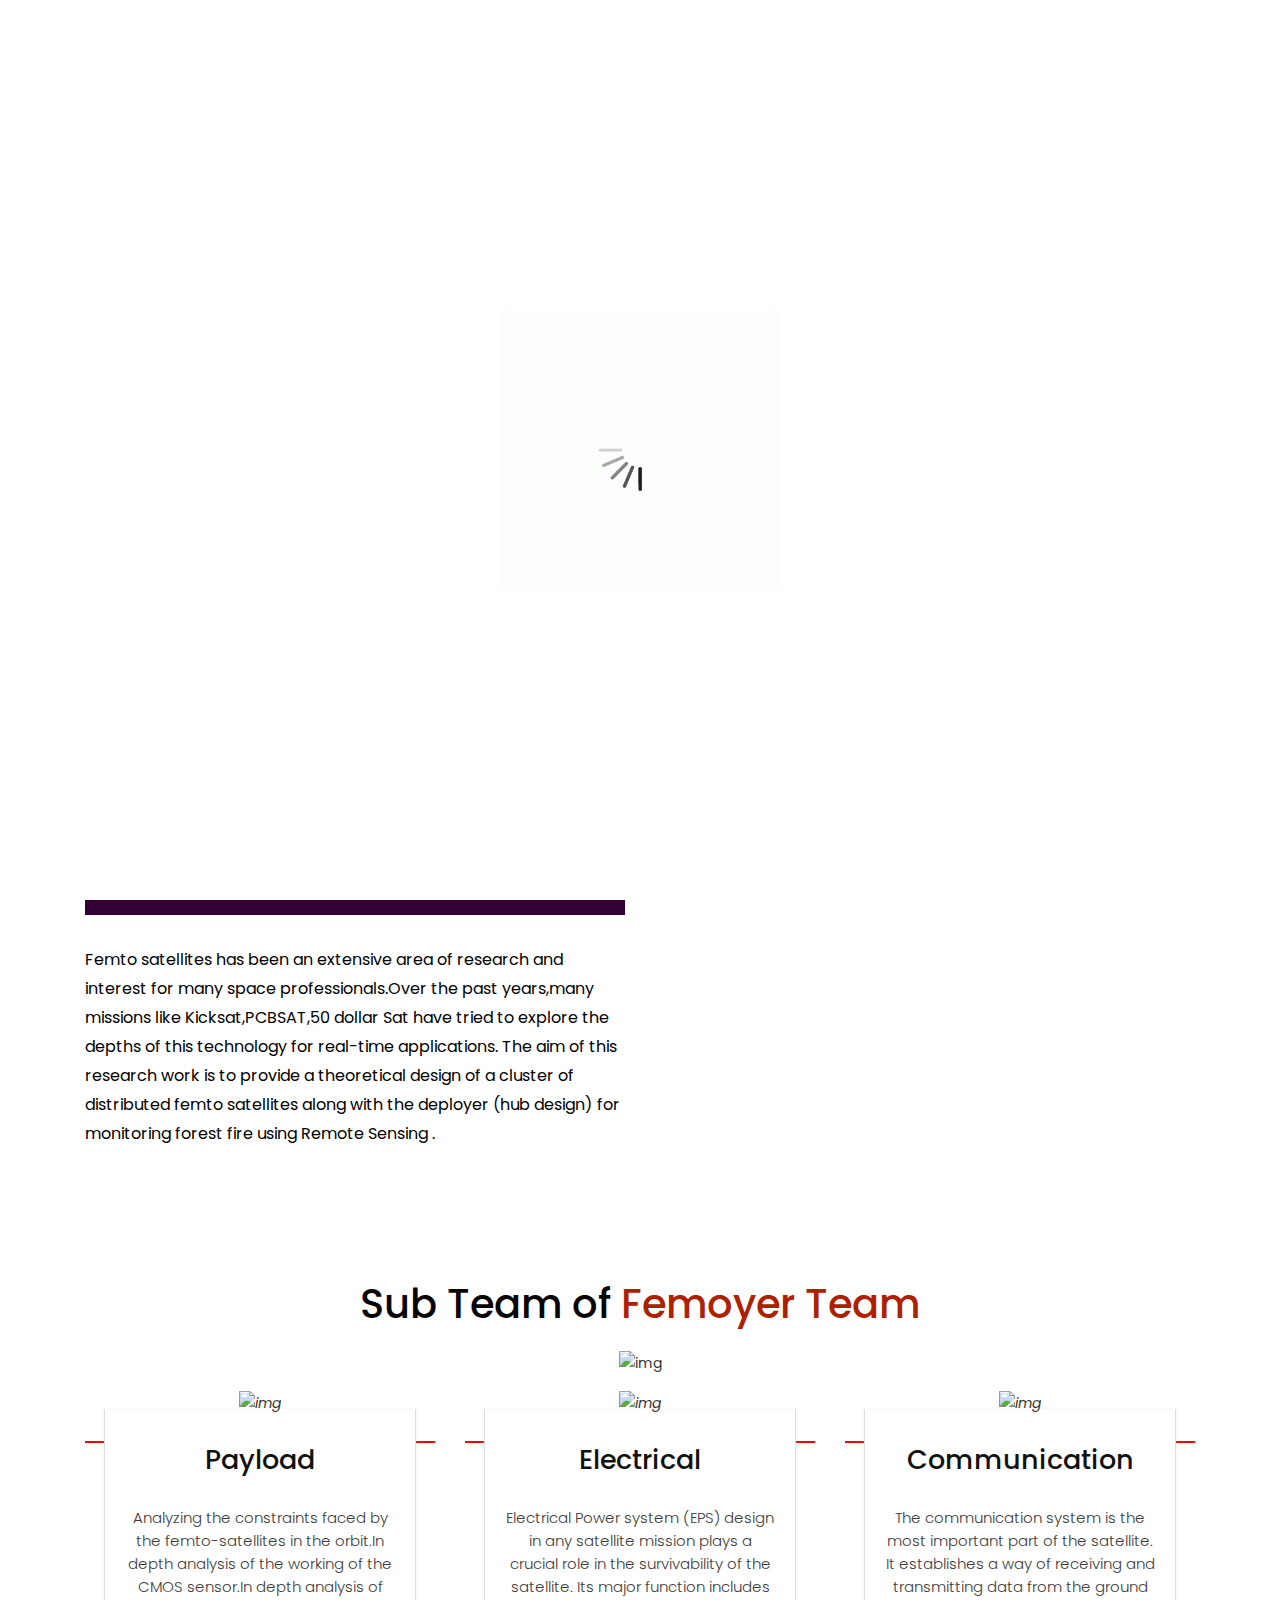
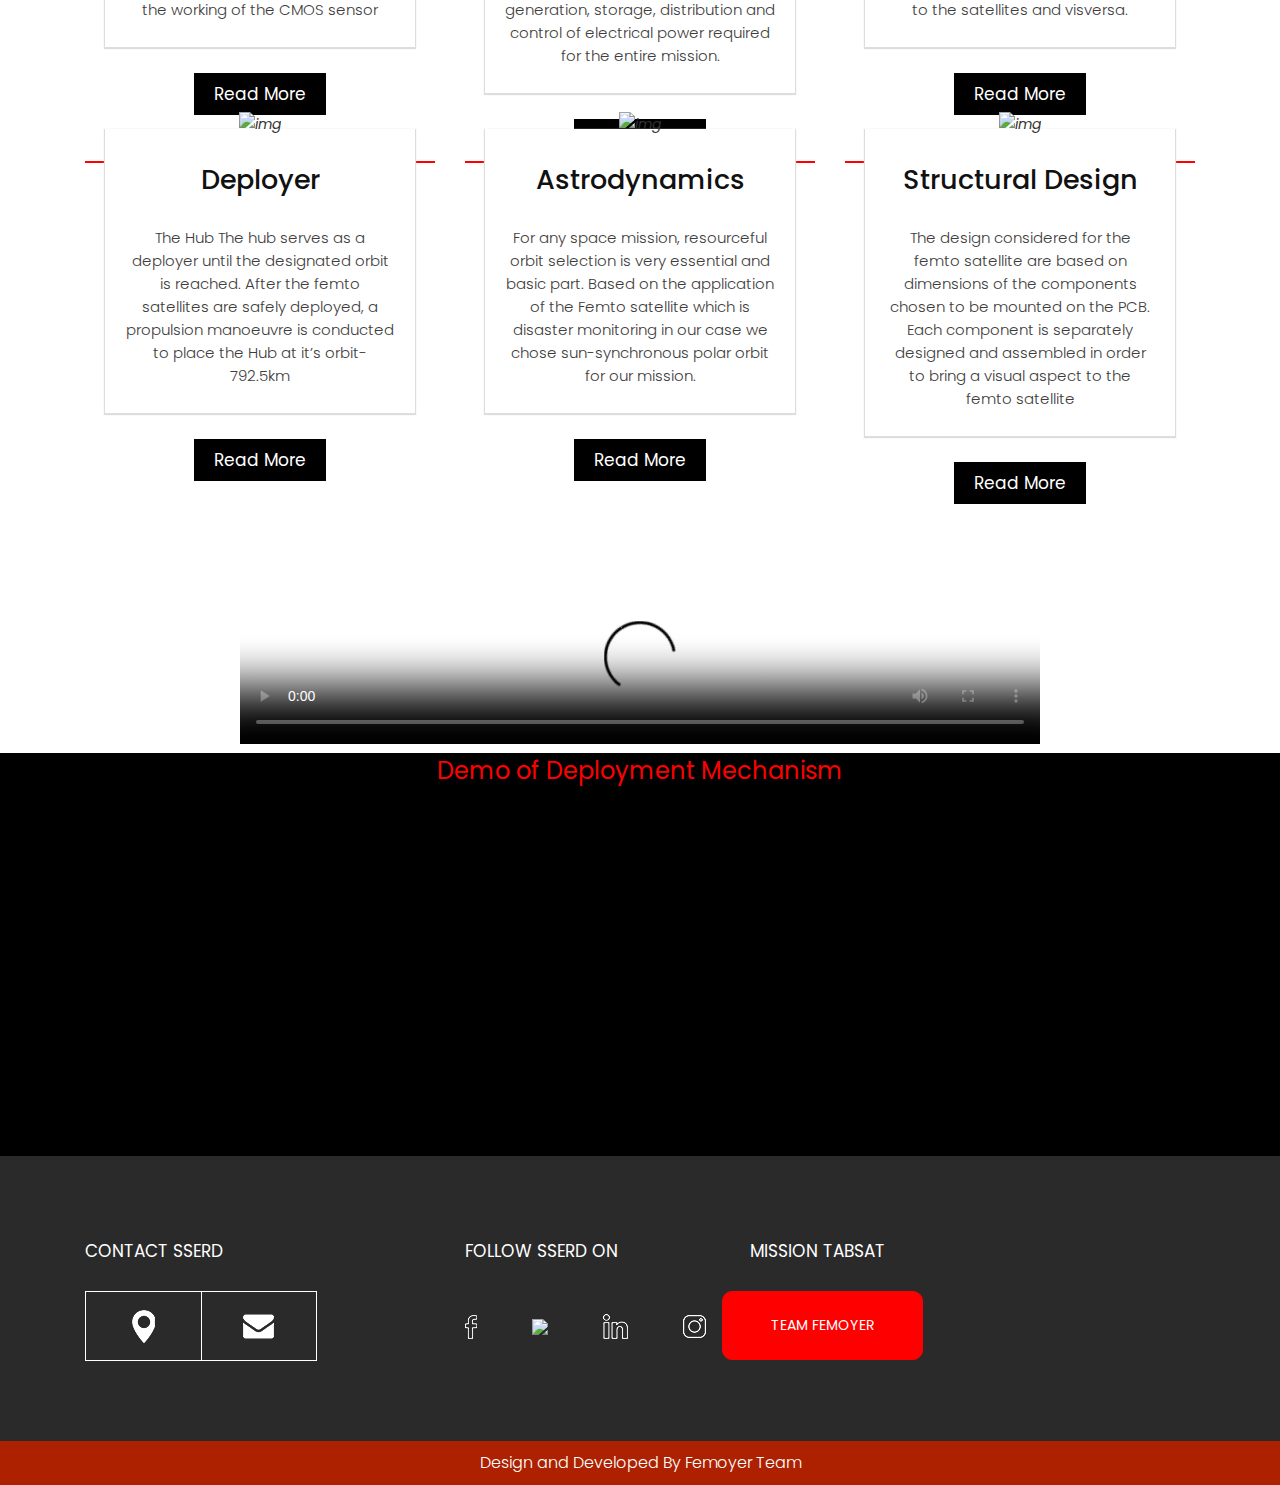
==== index.html @ 51c21674 "first commit" ====
<!DOCTYPE html>
<html lang="en">
<head>
<!-- basic -->
<meta charset="utf-8">
<meta http-equiv="X-UA-Compatible" content="IE=edge">
<!-- mobile metas -->
<meta name="viewport" content="width=device-width, initial-scale=1">
<meta name="viewport" content="initial-scale=1, maximum-scale=1">
<!-- site metas -->
<title>SSERD | TEAM FEMOYER </title>
<meta name="keywords" content="">
<meta name="description" content="">
<meta name="author" content="">
<!-- bootstrap css -->
<link rel="stylesheet" href="css/bootstrap.min.css">
<!-- style css -->
<link rel="stylesheet" href="css/style.css">
<!-- Responsive-->
<link rel="stylesheet" href="css/responsive.css">
<!-- fevicon -->
<link rel="icon" href="images/fevicon.png" type="image/gif" />
<!-- Scrollbar Custom CSS -->
<link rel="stylesheet" href="css/jquery.mCustomScrollbar.min.css">
<!-- Tweaks for older IEs-->
<!--[if lt IE 9]>
      <script src="https://oss.maxcdn.com/html5shiv/3.7.3/html5shiv.min.js"></script>
      <script src="https://oss.maxcdn.com/respond/1.4.2/respond.min.js"></script><![endif]-->
</head>
<!-- body -->
<body class="main-layout">
<!-- loader  -->
<div class="loader_bg">
  <div class="loader"><img src="images/loading.gif" alt="#" /></div>
</div>
<!-- end loader -->
<!-- header -->
<header>
  <!-- header inner -->
  <div class="head-top">
    <div class="container">
      <div class="row">
        <div class="col-xl-4 col-lg-4 col-md-4 col-sm-4">
          <div class="SSERD:"> <a href="https://www.sserd.org/">https://www.sserd.org/</a> </div>
        </div>
        <div class="col-xl-4 col-lg-4 col-md-4 col-sm-4">
          <div class="contact"> <a href="#">Contact SSERD</a> </div>
        </div>
        <div class="col-xl-4 col-lg-4 col-md-4 col-sm-4">
          <div class="icon"> <i> <a href="https://www.facebook.com/sserd.org"><img src="icon/facebook.png"></a></i> <i> <a href="https://twitter.com/sserd_org"><img src="icon/Twitter.png"></a></i> <i> <a href="#"><img src="icon/linkedin.png"></a></i>
        </div>

      </div>
    </div>
  </div>
  <div class="container">
    <div class="row">
      <div class="col-xl-3 col-lg-3 col-md-3 col-sm-3 col logo_section">
        <div class="full">
          <div class="center-desk">
            <div class="logo"> <a href="index.html"><img src="images/SSERD.PNG" alt="#"></a> </div>
          </div>
        </div>
      </div>
      <div class="col-xl-9 col-lg-9 col-md-9 col-sm-9">
        <div class="menu-area">
          <div class="limit-box">
            <nav class="main-menu">
              <ul class="menu-area-main">
                <li class="active"> <a href="index.html">HOME</a> </li>
                <li> <a href="aboutus.html">ABOUT TEAM</a> </li>
                <li> <a href="project.html"> PROJECT</a> </li>
                <li> <a href="gallery.html"> GALLARY</a> </li>
                <li> <a href="contactus.html">BLOG</a> </li>

              </ul>
            </nav>
          </div>
        </div>
      </div>
    </div>
  </div>
  <!-- end header inner -->
</header>
<!-- end header -->

<section class="slider_section">
  <div class="container-fluid">
    <div class="row">
      <div class="col-md-6">
        <!-- state banner -->
        <div id="myCarousel" class="carousel slide" data-ride="carousel">
          <div class="carousel-inner">
            <div class="carousel-item active"> <img class="first-slide" src="images/TEAMLOGO.jpg" alt="First slide"> </div>

          </div>

        </div>
        <!-- end banner -->
      </div>

      <div class="col-md-6">
        <div class="full-slider_cont">
          <h1 style="background-color:#330099;color:#FF3300"> TEAM FEMOYER <br></h1>
            <h2><span class="dark_brown"> IPD SSERD </span></h2>
          <p> The group of the various brach of the engineering come togather<br>
            for comman prospective.We would like to acknowledge the support provided to us by
            SSERD - Societyfor Space Education Research and Development for
            the successful completion of the Research Internship on
            We owe great many thanks toMr. Akshay Choudhari, Mr. Vishnuvardhan
            survey and the conception without which the research would not have seen the
           light of the day. We sincerely thank them for providing continuous guidance and
          suggestions which paved the way for smooth progress and fruitful culmination of
          the research. <br>
          </p>

        </div>
      </div>
    </div>
  </div>
</section>

<!--problem statement  -->
<div class="abouts"> <dir class="abouts-bg">
  <div class="container">
    <div class="row">
      <div class="col-xl-6 col-lg-6 col-md-6 col-sm-12">
        <div class="abouts-us">
          <h3 style="background-color:#330033;color:#FF3300">Problem <strong class="cur"> Statement</strong></h3>
          <p>Femto satellites has been an extensive area of research and interest for many
            space professionals.Over the past years,many missions like Kicksat,PCBSAT,50 dollar
            Sat have tried to explore the depths of this technology for real-time applications.
            The aim of this research work is to provide a theoretical design of a cluster of distributed
            femto satellites along with the deployer (hub design) for monitoring forest
            fire using Remote Sensing .</p>
        </div>
      </div>
      <div class="col-xl-6 col-lg-6 col-md-6 col-sm-12">
        <div class="abouts-us">
          <figure><img src="images/final1.png" alt="img"/></figure>
        </div>
      </div>
    </div>
  </div>
  </dir> </div>
<!--end problem statement -->

<!-- Sub Team divide-->
<div class="Currency">
  <div class="container">
    <div class="row">
      <div class="col-md-12">
        <div class="titlepage">
          <h2> Sub Team of <strong class="cur"> Femoyer Team</strong></h2>
          <span><img src="images/bd11.png" alt="img"/> </span> </div>
      </div>
    </div>
    <div class="row">
      <div class="col-xl-4 col-lg-4 col-md-4 col-sm-12">
        <div class="three-box">
          <figure><img src="images/pay11.png" alt="img"/></figure>
          <div class="Bitcoin"> <i><img src="images/er13.png" alt="img"/></i>
            <h3>Payload </h3>
            <p>Analyzing the constraints faced by the femto-satellites in the orbit.In depth analysis of the working of the CMOS sensor.In depth analysis of the working of the CMOS sensor </p>
          </div>
          <a class="read-more" href="project.html">Read More</a> </div>
      </div>
      <div class="col-xl-4 col-lg-4 col-md-4 col-sm-12">
        <div class="three-box">
          <figure><img src="images/elec11.png" alt="img"/></figure>
          <div class="Bitcoin"> <i><img src="images/er13.png" alt="img"/></i>
            <h3>Electrical </h3>
            <p>Electrical Power system (EPS) design in any satellite mission plays a crucial role in the
survivability of the satellite. Its major function includes generation, storage, distribution
and control of electrical power required for the entire mission. </p>
          </div>
          <a class="read-more" href="project.html">Read More</a> </div>
      </div>
      <div class="col-xl-4 col-lg-4 col-md-4 col-sm-12">
        <div class="three-box">
          <figure><img src="images/comm11.png" alt="img"/></figure>
          <div class="Bitcoin"> <i><img src="images/er13.png" alt="img"/></i>
            <h3>Communication </h3>
            <p>The communication system is the most important part of the satellite. It establishes a
way of receiving and transmitting data from the ground to the satellites and visversa. </p>
          </div>
          <a class="read-more" href="project.html">Read More</a> </div>
      </div>
      <div class="col-xl-4 col-lg-4 col-md-4 col-sm-12">
        <div class="three-box">
          <figure><img src="images/deployer11.png" alt="img"/></figure>
          <div class="Bitcoin"> <i><img src="images/er13.png" alt="img"/></i>
            <h3>Deployer </h3>
            <p>The Hub The hub serves as a deployer until the designated orbit is reached.
After the femto satellites are safely deployed, a propulsion manoeuvre is conducted
to place the Hub at it’s orbit-792.5km</p>
          </div>
          <a class="read-more" href="project.html">Read More</a> </div>
      </div>
      <div class="col-xl-4 col-lg-4 col-md-4 col-sm-12">
        <div class="three-box">
          <figure><img src="images/astro1.png" alt="img"/></figure>
          <div class="Bitcoin"> <i><img src="images/er13.png" alt="img"/></i>
            <h3>Astrodynamics </h3>
            <p>For any space mission, resourceful orbit selection is very essential and basic part. Based
on the application of the Femto satellite which is disaster monitoring in our case we
chose sun-synchronous polar orbit for our mission. </p>
          </div>
          <a class="read-more" href="project.html">Read More</a> </div>
      </div>
      <div class="col-xl-4 col-lg-4 col-md-4 col-sm-12">
        <div class="three-box">
          <figure><img src="images/final1.png" alt="img"/></figure>
          <div class="Bitcoin"> <i><img src="images/er13.png" alt="img"/></i>
            <h3>Structural Design </h3>
            <p>The design considered for the femto satellite are based on dimensions of the components
chosen to be mounted on the PCB. Each component is separately designed and
assembled in order to bring a visual aspect to the femto satellite </p>
          </div>
          <a class="read-more" href="project.html">Read More</a> </div>
      </div>
    </div>
  </div>
</div>
<!-- end Sub Team -->



<div style="text-align:center">
     <video width="800"  poster="TEAMLOGO.jpg" controls>
              <source src="Mission tabesat.mp4" type="video/mp4">
     </video>
</div>

<div style="text-align:center;background-color:black">
    <h1 style="background-color:black;color:red;text-align:center">Demo of Deployment Mechanism</h1>
      <iframe width="600" height="350" src="https://www.youtube.com/embed/-3-c0eJS4-Y" frameborder="0" allow="accelerometer; autoplay; clipboard-write; encrypted-media; gyroscope; picture-in-picture" allowfullscreen></iframe>
</div>

<!-- footer -->
<footer>
  <div class="footer">
    <div class="container">
      <div class="row">
        <div class="col-xl-4 col-lg-4 col-md-4 col-sm-12">
          <div class="Contact">
            <h3>CONTACT SSERD</h3>
            <ul class="contant_icon">
              <li> <a href="https://www.google.com/maps/place/Society+for+Space+Education+Research+and+Development+(SSERD)/@12.8896278,77.6710821,17z/data=!3m1!4b1!4m5!3m4!1s0x3bae149132cf95d3:0xa7bebe876b9ddaec!8m2!3d12.8896278!4d77.6732708"><img src="icon/location.png"></a></li>

              <li> <a href="https://www.google.com/search?safe=active&sxsrf=ALeKk01USST66L6X_RbX08OAL4qdnibRGA%3A1602909532404&ei=XHWKX-idGMS_3LUPzrCu8AY&q=mailto%3Ainfo%40sserd.org&oq=mailto%3Ainfo%40sserd.org&gs_lcp=CgZwc3ktYWIQA1DIQljIQmCLSGgAcAB4AIABmAGIAa0CkgEDMC4ymAEAoAEBqgEHZ3dzLXdpesABAQ&sclient=psy-ab&ved=0ahUKEwjou6Sq57rsAhXEH7cAHU6YC24Q4dUDCA0&uact=5"><img src="icon/email.png"></a></li>
            </ul>
          </div>
        </div>
        <div class="col-xl-3 col-lg-3 col-md-3 col-sm-12">
          <div class="Social">
            <h3>FOLLOW SSERD ON</h3>
            <ul class="socil_link">
              <li><a href="https://www.sserd.org/"><img src="icon/fb.png"></a></li>
              <li><a href="https://www.facebook.com/sserd.org"><img src="icon/Tw.png"></a></li>
              <li> <a href="https://www.linkedin.com/company/sserd"><img src="icon/lin.png"></a></li>
              <li> <a href="https://www.instagram.com/sserd_org/"><img src="icon/insta.png"></a></li>
            </ul>
          </div>
        </div>
        <div class="col-xl-5 col-lg-5 col-md-5 col-sm-12">
          <div class="newsletter">
            <h3> Mission Tabsat</h3>
            <li><a href="project.html"><button class="subscribe">  TEAM FEMOYER  </button></li>
          </div>
        </div>
      </div>
    </div>
  </div>
  <div class="copyright">
    <div class="container">
      <p> Design and Developed By Femoyer Team </p>
    </div>
  </div>
</footer>
<!-- end footer -->
<!-- Javascript files-->
<script src="js/jquery.min.js"></script>
<script src="js/popper.min.js"></script>
<script src="js/bootstrap.bundle.min.js"></script>
<script src="js/jquery-3.0.0.min.js"></script>
<script src="js/plugin.js"></script>

<!-- sidebar -->
<script src="js/jquery.mCustomScrollbar.concat.min.js"></script>
<script src="js/custom.js"></script>
</body>
</html>
---- css/style.css ----
/*---------------------------------------------------------------------
    File Name: style.css
---------------------------------------------------------------------*/

/*---------------------------------------------------------------------
    import Fonts
---------------------------------------------------------------------*/

@import url('https://fonts.googleapis.com/css?family=Rajdhani:300,400,500,600,700');
@import url('https://fonts.googleapis.com/css?family=Poppins:100,100i,200,200i,300,300i,400,400i,500,500i,600,600i,700,700i,800,800i,900,900i');

/*****----------------------------------------
     1) font-family: 'Rajdhani', sans-serif;
     2) font-family: 'Poppins', sans-serif;
----------------------------------------*****/

/*---------------------------------------------------------------------
    import Files
---------------------------------------------------------------------*/

@import url(animate.min.css);
@import url(normalize.css);
@import url(icomoon.css);
@import url(font-awesome.min.css);
@import url(meanmenu.css);
@import url(owl.carousel.min.css);
@import url(swiper.min.css);
@import url(slick.css);
@import url(jquery.fancybox.min.css);
@import url(jquery-ui.css);
@import url(nice-select.css);
/*---------------------------------------------------------------------
    skeleton
---------------------------------------------------------------------*/

* {
	box-sizing: border-box !important;
}
body {
	color: #333333;
	font-size: 14px;
	font-family: 'poppins', sans-serif;
	line-height: 1.80857;
	font-weight: normal;
	overflow-x: hidden;
}
a {
	color: #111111;
	text-decoration: none !important;
	outline: none !important;
	-webkit-transition: all .3s ease-in-out;
	-moz-transition: all .3s ease-in-out;
	-ms-transition: all .3s ease-in-out;
	-o-transition: all .3s ease-in-out;
	transition: all .3s ease-in-out;
}
h1, h2, h3, h4, h5, h6 {
	letter-spacing: 0;
	font-weight: normal;
	position: relative;
	padding: 0 0 10px 0;
	font-weight: normal;
	line-height: normal;
	color: #111111;
	margin: 0
}
h1 {
	font-size: 24px
}
h2 {
	font-size: 22px
}
h3 {
	font-size: 18px
}
h4 {
	font-size: 16px
}
h5 {
	font-size: 14px
}
h6 {
	font-size: 13px
}
*, *::after, *::before {
	-webkit-box-sizing: border-box;
	-moz-box-sizing: border-box;
	box-sizing: border-box;
}
h1 a, h2 a, h3 a, h4 a, h5 a, h6 a {
	color: #212121;
	text-decoration: none!important;
	opacity: 1
}
button:focus {
	outline: none;
}
ul, li, ol {
	margin: 0px;
	padding: 0px;
	list-style: none;
}
p {
	margin: 0px;
	font-weight: 300;
	font-size: 15px;
	line-height: 24px;
}
a {
	color: #ffffff;
	text-decoration: none;
	outline: none !important;
}
a, .btn {
	text-decoration: none !important;
	outline: none !important;
	-webkit-transition: all .3s ease-in-out;
	-moz-transition: all .3s ease-in-out;
	-ms-transition: all .3s ease-in-out;
	-o-transition: all .3s ease-in-out;
	transition: all .3s ease-in-out;
}
img {
	max-width: 100%;
	height: auto;
}
:focus {
	outline: 0;
}
.btn-custom {
	margin-top: 20px;
	background-color: #111111 !important;
	border: 2px solid #ddd;
	padding: 12px 40px;
	font-size: 16px;
}
.lead {
	font-size: 18px;
	line-height: 30px;
	color: #767676;
	margin: 0;
	padding: 0;
}
.form-control:focus {
	border-color: #CC0000 !important;
 box-shadow: 0 0 0 .2rem rgba(255, 255, 255, .25);
}
.navbar-form input {
	border: none !important;
}
.badge {
	font-weight: 500;
}
blockquote {
	margin: 20px 0 20px;
	padding: 30px;
}
button {
	border: 0;
	margin: 0;
	padding: 0;
	cursor: pointer;
}
.full {
	float: left;
	width: 100%;
}
.layout_padding {
	padding-top: 90px;
	padding-bottom: 90px;
}
.layout_padding_2 {
	padding-top: 75px;
	padding-bottom: 75px;
}
.light_silver {
	background: #f9f9f9;
}
.theme_bg {
	background: #333333;
}
.margin_top_30 {
	margin-top: 30px !important;
}
.full {
	width: 100%;
	float: left;
	margin: 0;
	padding: 0;
}
/**-- heading section --**/

.main_heading {
	text-align: center;
	display: flex;
	justify-content: center;
	position: relative;
	margin-bottom: 50px;
}
.main_heading h2 {
	padding: 0;
	font-size: 48px;
	line-height: 60px;
	font-weight: 400;
	position: relative;
	letter-spacing: -0.5px;
	color: #114c7d;
	border-left: solid #38c8a8 10px;
	padding-left: 15px;
}
.main_heading h2 strong {
	background: #38c8a8;
	color: #fff;
	font-weight: 600;
	padding: 0 15px;
	line-height: 68px;
}
.white_heading_main h2 {
	color: #fff;
}
.small_main_heading {
	margin-top: 25px;
	float: left;
	width: 100%;
	border-bottom: solid rgba(0, 0, 0, 0.07) 1px;
	margin-bottom: 25px;
}
.small_main_heading h2 {
	padding: 2px 0 20px 0;
	color: #114c7d;
	font-weight: 400;
	font-size: 28px;
	background-image: url('../images/fevicon.JPG');
	background-repeat: no-repeat;
	padding-left: 55px;
	letter-spacing: -0.5px;
}
.small_main_heading h2 strong {
	color: #38c8a8;
	font-weight: 600;
}
.main_bt {
	background: #000;
	color: #fff;
	padding: 10px 60px 10px 60px;
	float: left;
	font-size: 15px;
	font-weight: 400;
	border: solid #000 5px;
	border-radius: 0;
	margin-right: 30px;
}
a.readmore_bt {
	color: #fff;
	font-weight: 300;
	text-decoration: underline !important;
}
.main_bt:hover, .main_bt:focus {
	background: #ad2101;
	border: solid #ad2101 5px;
	color: #fff;
}
/**-- list icon --**/

.ul_list_info_icon ul {
	list-style: none;
}
.ul_list_info_icon ul li {
	display: inline;
	float: left;
	width: 100%;
}
.ul_list_info_icon ul li img {
	width: 75px;
}
/*----------------------------
    preloader area
----------------------------*/

.loader_bg {
	position: fixed;
	z-index: 9999999;
	background: #fff;
	width: 100%;
	height: 100%;
}
.loader {
	height: 100%;
	width: 100%;
	position: absolute;
	left: 0;
	top: 0;
	display: flex;
	justify-content: center;
	align-items: center;
}
.loader img {
	width: 280px;
}
/*----------------------------
    scroll to top area
----------------------------*/

.scrollup {
	float: right;
	position: absolute;
	color: #fff;
	right: 20px;
	padding: 0px 5px;
	text-transform: uppercase;
	font-weight: 600;
	background: #38c8a8;
	position: fixed;
	bottom: 20px;
	z-index: 99;
	text-align: center;
	color: #fff;
	cursor: pointer;
	border-radius: 0px;
	opacity: 0;
	backface-visibility: hidden;
	-webkit-backface-visibility: hidden;
	transform: scale(1);
	-moz-transform: scale(1);
	-o-transform: scale(1);
	-webkit-transform: scale(1);
	transition: .2s all ease;
	-moz-transition: .2s all ease;
	-o-transition: .2s all ease;
	-webkit-transition: .2s all ease;
	width: 50px;
	height: 50px;
	border-radius: 100%;
	line-height: 48px;
	font-size: 16px;
}
.scrollup.b-show_scrollBut {
	opacity: 1;
	visibility: visible;
}
.top_awro {
	background: #ee4a79 none repeat scroll 0 0;
	cursor: pointer;
	padding: 6px 8px;
	position: fixed;
	bottom: 59px;
	right: 20px;
	display: none;
	height: 45px;
	width: 45px;
	border-radius: 50%;
	text-align: center;
	line-height: 30px;
	transition: all 0.5s ease;
}
.sale_pro {
	background: #f25252 !important;
}
.margin_top_50 {
	margin-top: 50px;
}
.margin_bottom_30_all {
	margin-bottom: 30px;
}
.text_align_center {
	text-align: center;
}
/*---------------------------------------------------------------------
    header area
---------------------------------------------------------------------*/


.head-top {
	background: #000000;
	padding: 6px 0px;
}
.head-top .email a {
	color: #fff;
}
.head-top .email a:hover {
	text-decoration: none;
	color: #fff;
}
.head-top .icon {
	text-align: center;
	padding-top: 6px;
}
.head-top .icon i a {
	padding: 0px 3px;
}
.head-top .contact {
	text-align: right;
}
.head-top .contact a {
	color: #fff;
}
.head-top .contact a:hover {
	text-decoration: none;
	color: #00000;
}
.logo_section {
	background: #0000;
	min-height: 122px;
	text-align: center;
	line-height: 120px;
}
.logo {
	float: left;
}
nav.main-menu {
	float: right;
	margin-left: 0;
}
.menu-area-main li:hover a, .menu-area-main li:focus a {
	color: #CC0000;
}
.menu-area-main li.active a {
	color: #339900;
}
.right_cart_section {
	float: right;
	width: auto;
}
.right_cart_section ul {
	float: left;
	min-height: auto;
	margin: 0;
	padding: 12px 0 0;
}
.right_cart_section .cart_icons {
	padding: 18px 0 0;
}
 .main-menu ul > li nth:child(5) a {
padding-right: 0px;
}
.right_cart_section ul li {
	float: left;
	font-size: 17px;
	font-weight: 400;
	color: #fff;
	margin-right: 30px;
}
.right_cart_section ul.cart_update li {
	font-size: 13px;
	color: #ccc;
	line-height: normal;
	margin: 0;
	font-weight: 300;
}
.right_cart_section ul.cart_update li span {
	font-size: 18px;
	font-weight: 300;
	color: #fff;
	line-height: 21px;
}
.right_cart_section ul li i {
	margin-right: 10px;
	margin-top: 5px;
	float: left;
	color: #fff;
	font-size: 21px;
}
.right_cart_section ul li a {
	color: #fff;
}


/*-- end header middle --*/

.top-bar-info {
	background: #000000;
	padding: 5px 0px;
}
.top-menu-left {
	float: left;
}
.top-menu-left li {
	position: relative;
	display: inline-block;
	margin-right: 11px;
	padding-right: 12px;
}
.top-menu-left li::before {
	content: '';
	position: absolute;
	right: 0;
	top: 9px;
	height: 10px;
	border-right: 1px dotted #999;
}
.top-menu-left li:last-child::before {
	display: none;
}
.top-menu-left li:last-child {
	padding: 0px;
	margin: 0px;
}
.top-menu-left li a {
	color: #ffffff;
	font-size: 12px;
	text-transform: uppercase;
	text-decoration: none;
}
.top-menu-left li a:hover {
	color: #38c8a8;
}
.right-dropdown-language {
	float: right;
	margin-left: 12px;
}
.dropdown-bar .dropdown-link {
	position: absolute;
	z-index: 1009;
	top: 40px;
	left: 0;
	right: auto;
	min-width: 50px;
	padding: 15px;
	background: #ffffff;
	list-style: none;
	border: 2px solid #38c8a8;
	opacity: 0;
	visibility: hidden;
	-webkit-box-shadow: 0 0 10px rgba(0, 0, 0, 0.1);
	box-shadow: 0 0 10px rgba(0, 0, 0, 0.1);
	-webkit-transition: opacity 0.2s ease 0s, visibility 0.2s linear 0s;
	-o-transition: opacity 0.2s ease 0s, visibility 0.2s linear 0s;
	transition: opacity 0.2s ease 0s, visibility 0.2s linear 0s;
	text-align: left;
}
.dropdown-bar:hover .dropdown-link {
	opacity: 1;
	visibility: visible;
	top: 25px;
}
.dropdown-bar.right-dropdown-language>a::after {
	font-family: 'FontAwesome';
	content: "\f107";
	text-decoration: none;
	padding-left: 4px;
	color: #ffffff;
}
.right-dropdown-language>a {
	line-height: 10px;
	padding: 5px 5px;
	cursor: pointer;
}
.dropdown-bar .dropdown-link li a {
	color: #111111;
	display: block;
	font-size: 12px;
	line-height: 15px;
	padding: 5px 0;
}
.dropdown-bar .dropdown-link li a:hover {
	color: #38c8a8;
}
.dropdown-bar .dropdown-link li a img {
	margin-right: 7px;
}
.dropdown-bar .dropdown-link li.active {
	font-weight: bold;
}
.right-dropdown-language .dropdown-link {
	min-width: 100px;
	padding: 7px 10px;
	color: #111111;
}
.dropdown-bar {
	position: relative;
	padding: 0 5px;
	font-size: 13px;
}
.dropdown-bar .dropdown-link.right-sd {
	left: auto;
	right: 0;
}
.right-dropdown-currency {
	float: right;
	margin-left: 12px;
}
.dropdown-bar.right-dropdown-currency>a::after {
	font-family: 'FontAwesome';
	content: "\f107";
	text-decoration: none;
	padding-left: 4px;
	color: #ffffff;
}
.right-dropdown-currency>a {
	line-height: 10px;
	padding: 5px 5px;
	cursor: pointer;
	color: #ffffff;
}
.right-dropdown-currency .dropdown-link {
	min-width: 100px;
	padding: 7px 10px;
	color: #111111;
}
.right-dropdown-currency .dropdown-link {
	min-width: 55px;
	padding: 7px 10px;
}
.right-dropdown-currency .dropdown-link li a span.symbol {
	margin-right: 7px;
}
#login-modal .modal-content {
	border-radius: 0px;
}
#login-modal .modal-content .modal-header {
	background: #38c8a8;
	border-radius: 0;
}
#login-modal .modal-content .modal-body .form-group input {
	background: #ffffff;
	border: 1px solid #c8c8c8;
	border-radius: 0px;
}
#login-modal .modal-content .modal-body .form-group input:focus {
	border: 1px solid #c8c8c8 !important;
}
#login-modal .modal-content form {
	margin-bottom: 10px;
}
.modal-title {
	padding: 0px;
	color: #ffffff;
	font-size: 18px;
	text-transform: uppercase;
}
.btn-template-outlined {
	background: #111111;
	color: #ffffff;
	border: none;
	border-radius: 0px;
}
.btn-template-outlined i {
	padding-right: 10px;
}
.text-muted {
	padding: 10px 0px;
}
.slogan-line {
	float: right;
	color: #ffffff;
	font-size: 13px;
}
.middle-area {
	padding: 30px 0px;
}
.header-search {
	padding: 3px 0px;
}
.header-search form {
	position: relative;
	-webkit-box-shadow: 0px 1px 10px -1px rgba(0, 0, 0, 0.2);
	box-shadow: 0px 1px 10px -1px rgba(0, 0, 0, 0.2);
}
.header-search .btn-group.bootstrap-select {
	position: absolute;
	left: 0px;
	top: 0px;
}
.header-search input {
	width: 100%;
	min-height: 45px;
	border-radius: 0px;
	border: none;
	padding-left: 15px;
	border: 1px solid #e0e7ed;
}
.header-search form .search-btn {
	position: absolute;
	right: 0;
	top: 0;
	border: 0;
	color: #fff;
	font-size: 20px;
	padding: 4px 15px;
	border-radius: 0px;
	background-color: #38c8a8;
	cursor: pointer;
}
.header-search form .search-btn:hover {
	background: #111111;
}
.cart-box {
	float: right;
	margin-left: 10px;
	position: relative;
}
.cart-content-box {
	position: absolute;
	z-index: 1009;
	top: 40px;
	left: auto;
	right: 0;
	min-width: 250px;
	max-width: 250px;
	padding: 15px;
	background: #ffffff;
	list-style: none;
	border: 2px solid #38c8a8;
	opacity: 0;
	visibility: hidden;
	-webkit-box-shadow: 0 0 10px rgba(0, 0, 0, 0.1);
	box-shadow: 0 0 10px rgba(0, 0, 0, 0.1);
	text-align: left;
	-webkit-transform: scaleY(0);
	transform: scaleY(0);
	-webkit-transform-origin: 0 0 0;
	transform-origin: 0 0 0;
	-webkit-transition: all 0.3s ease 0s;
	transition: all 0.3s ease 0s;
	transition: all 0.3s ease 0s;
}
.cart-box:hover .cart-content-box {
	opacity: 1;
	visibility: visible;
	top: 100%;
	-webkit-transform: scaleY(1);
	transform: scaleY(1);
}
.inner-cart {
	background: #38c8a8;
	border-radius: 2px;
	padding: 0px;
	color: #ffffff;
	position: relative;
	width: 40px;
	height: 40px;
	text-align: center;
}
.cart-box .inner-cart:hover {
	color: #ffffff;
}
.line-cart {
	float: left;
	line-height: 40px;
	margin-right: 9px;
}
.cart-box a {
	display: inline-block;
}
.cart-box a:hover {
	color: #38c8a8;
}
.cart-box a span.icon {
	background: #38c8a8;
	width: 30px;
	height: 40px;
	display: inline-block;
	line-height: 40px;
	text-align: center;
	color: #ffffff;
	position: relative;
	border-radius: 2px;
}
.cart-box a .p-up {
	position: absolute;
	right: -8px;
	top: -8px;
	line-height: initial;
	background: #38c8a8;
	padding: 3px;
	border-radius: 50%;
	width: 17px;
	height: 17px;
	font-size: 12px;
	text-align: center;
	line-height: 10px;
}
.wish-box {
	float: right;
}
.wish-box a {
	display: inline-block;
}
.wish-box a:hover {
	color: #38c8a8;
}
.wish-box a span.icon {
	background: #38c8a8;
	width: 40px;
	height: 40px;
	display: inline-block;
	line-height: 40px;
	text-align: center;
	color: #ffffff;
	position: relative;
	border-radius: 2px;
}
.wish-box a span.icon:hover {
	background: #111111;
}
.cart-content-right {
	padding: 5px 0px;
}
.cart-content-box .items {
	text-align: center;
}
.product-media {
	width: 60px;
	float: left;
	position: relative;
}
.cart-content-box .items:hover .product-media::before {
	transform: scale(1);
	-webkit-transform: scale(1);
	-moz-transform: scale(1);
	-ms-transform: scale(1);
	-o-transform: scale(1);
}
.product-media::before {
	position: absolute;
	content: '';
	z-index: 2;
	top: 0;
	left: 0;
	width: 100%;
	height: 100%;
	background-color: #38c8a8;
	opacity: 0.4;
	transform: scale(0);
	-webkit-transform: scale(0);
	-moz-transform: scale(0);
	-ms-transform: scale(0);
	-o-transform: scale(0);
	transition: all 0.5s ease;
	-webkit-transition: all 0.5s ease;
	-moz-transition: all 0.5s ease;
	-o-transition: all 0.5s ease;
}
.cart-content-box .items .item .remove {
	position: absolute;
	right: 0px;
	top: 0px;
	background: #38c8a8;
	color: #ffffff;
	width: 20px;
	height: 20px;
	line-height: 18px;
	border-radius: 2px;
}
.cart-content-box .items .item {
	margin-bottom: 10px;
	padding-bottom: 10px;
	border-bottom: 1px solid #e0e7ed;
	position: relative;
}
.cart-content-box .items .item .product-info {
	padding-top: 10px;
	padding-left: 71px;
	text-align: left;
}
.cart-content-box .items .item .remove:hover {
	background: #111111;
}
.subtotal {
	text-align: left;
	text-transform: capitalize;
	color: #38c8a8;
	font-weight: 500;
	margin-bottom: 15px;
}
.subtotal span {
	font-weight: bold;
	color: #111111;
	padding-left: 15px;
	float: right;
}
.actions .btn-process {
	padding: 5px 16px;
	color: #ffffff;
	font-family: 'Roboto', sans-serif;
	font-size: 14px;
	border-radius: 2px;
	overflow: hidden;
}
.actions .btn-process:hover {
	color: #ffffff;
}
.line-cart {
	position: relative;
}
.wish-box a span.icon span {
	position: absolute;
	right: -8px;
	top: -8px;
	line-height: initial;
	background: #38c8a8;
	padding: 3px;
	border-radius: 50%;
	width: 17px;
	height: 17px;
	font-size: 12px;
}
.main-menu {
	text-align: center;
}
.main-menu ul {
	margin: 0;
	list-style-type: none;
}
.main-menu ul>li {
	display: inline-block;
	position: relative;
}
.main-menu ul > li a {
	padding: 54px 36px 0 36px;
	line-height: 20px;
	font-size: 16px;
	display: block;
	font-weight: 500;
	color: #616361;
	text-transform: uppercase;
}
.main-menu ul li:last-child a {
	padding-right: 0;
}
.sub-down li {
	background: #ffffff;
}
.main-menu ul>li .sub-down li a {
	color: #114c7d;
	font-size: 15px;
	text-transform: capitalize;
	font-weight: 300;
	padding: 12px 5px;
	position: relative;
	border-bottom: solid #eee 1px;
}
.main-menu ul>li .sub-down li a::before {
}
.main-menu ul>li .sub-down li a:hover {
	color: #111111;
}
.main-menu ul>li .sub-down li a:hover::before {
}
.main-menu ul li:first-child {
	margin-left: 0;
}
.main-menu ul>li>ul {
	opacity: 0;
	position: absolute;
	text-align: left;
	top: 100%;
	-webkit-transform: scaleY(0);
	transform: scaleY(0);
	-webkit-transform-origin: 0 0 0;
	transform-origin: 0 0 0;
	-webkit-transition: all 0.3s ease 0s;
	transition: all 0.3s ease 0s;
	visibility: hidden;
	width: 240px;
	z-index: 999;
	background: #fff;
	-webkit-box-shadow: 0 6px 12px rgba(0, 0, 0, .175);
	box-shadow: 0 6px 12px rgba(0, 0, 0, .175);
}
.main-menu>ul>li:hover>ul {
	-webkit-transform: scaleY(1);
	transform: scaleY(1);
	visibility: visible;
	opacity: 1;
}
.main-menu ul>li>ul>li {
	margin: 0px;
	position: relative;
	display: block;
}
.main-menu ul>li>ul>li:hover>ul {
	-webkit-transform: scaleY(1);
	transform: scaleY(1);
	visibility: visible;
	opacity: 1;
	left: 100%;
	top: 10px;
}
.main-menu ul>li>ul>li>a {
	background: none !important;
}
.mean-container .mean-nav {
	margin-top: 0px;
	position: absolute;
	top: 100%;
}
.main-menu ul>li {
	position: inherit;
	display: inline-block;
	vertical-align: middle;
}
.main-menu ul>li:nth-child (6) {
padding-right: 0px;
}
.nav>li {
	position: inherit;
	display: inline-block;
	vertical-align: middle;
}
.megamenu .sub-down {
	max-width: 1140px;
	width: 100%;
	left: 0;
	margin: 0 auto;
	right: 0;
	padding: 15px 0px;
}
.sub-full {
}
.simple-down {
	padding: 15px;
}
.megamenu-categories {
	padding: 10px 0px;
}
.sub-full.megamenu-categories li {
	display: block;
}
.megamenu .sub-full.megamenu-categories ol li a {
	padding: 5px 0px;
	font-size: 15px !important;
	font-weight: 500;
}
.sub-full.megamenu-categories ol li .category-title {
	padding: 15px 0px;
	font-size: 16px;
	font-weight: 600;
	text-transform: uppercase;
}
.sub-full.megamenu-categories ol li .category-box a {
	padding: 5px 0px;
}
.menu-add {
	padding: 30px 15px;
}
.menu-add img {
	width: 100%;
}
.main-w img {
	width: 100%;
}
.women-box {
	position: relative;
}
.women-box::before {
	content: "";
	position: absolute;
	background: rgba(0, 0, 0, 0.3);
	width: 100%;
	height: 100%;
}
.banner-up-text {
	position: absolute;
	bottom: 10px;
	left: 0px;
	right: 0px;
	text-align: center;
}
.text-a {
	color: #fff;
	text-transform: uppercase;
	font-size: 40px;
	line-height: 40px;
	font-weight: 700;
}
.text-b {
	color: #fff;
	font-size: 28px;
	text-transform: uppercase;
	line-height: 30px;
	padding: 20px 0px;
}
.text-c {
	color: #ffffff;
	font-size: 31px;
	font-weight: 300;
	text-transform: uppercase;
	line-height: 30px;
	padding-bottom: 20px;
}
.megamenu .sub-full.megamenu-categories .women-box .banner-up-text a {
	background: #111111;
	color: #ffffff !important;
	display: inline-block;
	padding: 10px 16px;
	border-radius: 2px;
	overflow: hidden;
	font-size: 16px;
}
.sticky-wrapper .sticky-wrapper-header {
	z-index: 20 !important;
	background: #ffffff;
}
.is-sticky .sticky-wrapper-header .middle-area {
	padding: 10px 0px
}
.sticky-wrapper:not(.is-sticky) {
	height: auto !important;
}
.hover-btn {
	display: inline-block;
	vertical-align: middle;
	-webkit-transform: perspective(1px) translateZ(0);
	transform: perspective(1px) translateZ(0);
	box-shadow: 0 0 1px rgba(0, 0, 0, 0);
	position: relative;
	background: #111111;
	-webkit-transition-property: color;
	transition-property: color;
	-webkit-transition-duration: 0.3s;
	transition-duration: 0.3s;
}
.hover-btn::before {
	content: "";
	position: absolute;
	z-index: -1;
	top: 0;
	bottom: 0;
	left: 0;
	right: 0;
	background: #38c8a8;
	-webkit-transform: scaleX(0);
	transform: scaleX(0);
	-webkit-transform-origin: 50%;
	transform-origin: 50%;
	-webkit-transition-property: transform;
	transition-property: transform;
	-webkit-transition-duration: 0.3s;
	transition-duration: 0.3s;
	-webkit-transition-timing-function: ease-out;
	transition-timing-function: ease-out;
	display: block !important;
}
.hover-btn:hover::before, .hover-btn:focus::before, .hover-btn:active::before {
	-webkit-transform: scaleX(1);
	transform: scaleX(1);
}
.hover-btn:hover, .hover-btn:focus, .hover-btn:active {
	color: white;
	box-shadow: none;
}
.btn-secondary.focus, .btn-secondary:focus {
	box-shadow: none;
}
.img-responsive {
	max-width: 100%;
}
.padding_right_15_inner {
	padding-right: 15px;
}
.padding_left_15_inner {
	padding-left: 15px;
}
.dark_bg {
	background: #114c7d;
}
/*---------------------------------------------------------------------
    top banner area
---------------------------------------------------------------------*/

.top-banner-slider {
	overflow: hidden;
	clear: both;
	height: 600px;
}
.top-banner-slider .heroslider {
	margin: 0px;
	padding: 0px;
	border: none;
	position: relative;
	border-radius: 0;
}
.swiper-overlay {
	height: 100%;
	position: relative;
}
.swiper-overlay {
	background: rgba(0, 0, 0, 0.5);
	content: "";
	width: 100%;
	height: 100%;
	left: 0px;
	top: 0px;
}
.heroslider .container {
	position: relative;
	height: 100%;
	padding-left: 0;
	padding-right: 0;
	z-index: 5;
}
.swiper-container {
	width: 100%;
	height: 100%;
}
.heroslider .slider-01 {
	width: 100%;
	background-image: url(../images/slider-01.jpg);
	background-size: cover;
	background-position: center;
}
.heroslider .slider-02 {
	width: 100%;
	background-image: url(../images/slider-02.jpg);
	background-size: cover;
	background-position: center;
}
.heroslider .slider-03 {
	width: 100%;
	background-image: url(../images/slider-03.jpg);
	background-size: cover;
	background-position: center;
}
.heroslider .slides li {
	height: 600px;
}
.top-banner-slider .heroslider .slides li::before {
	content: "";
	position: absolute;
	background: rgba(0, 0, 0, 0.4);
	height: 100%;
	width: 100%;
	left: 0px;
	top: 0px;
}
.top-banner-slider .flex_caption3 {
	position: absolute;
	z-index: 30;
	left: 0;
	right: 0;
	bottom: 50px;
	margin: 0 -15px;
	display: flex;
}
a.slide_banner {
	position: relative;
	display: inline-block;
	margin: 0 12px 0 15px;
}
.slide1_banner1 {
	width: 570px;
}
.slide1_banner2 {
	width: 270px;
}
.slide1_banner3 {
	width: 270px;
}
.top-banner-slider .flex_caption1 {
	text-align: center;
	position: absolute;
	z-index: 30;
	left: 0;
	right: 0;
	margin: 0 auto;
	top: 31%;
	max-width: 720px;
	width: 100%;
	text-transform: uppercase;
	color: #333;
}
.top-banner-slider .flex_caption1 .title1 {
	font-size: 36px;
	font-weight: 300;
	color: #ffffff;
}
.top-banner-slider .flex_caption1 .title2 {
	font-size: 60px;
	font-weight: 900;
	color: #ffffff;
}
.top-banner-slider .flex_caption2 {
	text-align: center;
}
.top-banner-slider .flex_caption2 {
	position: absolute;
	z-index: 30;
	left: 0;
	top: 20%;
	display: table;
	width: 177px;
	height: 177px;
	background-color: #242424;
}
.top-banner-slider .flex_caption2 .middle {
	display: table-cell;
	vertical-align: middle;
	text-transform: uppercase;
	text-align: center;
	font-weight: 700;
	line-height: 31px;
	font-size: 26px;
	color: #fff;
	transition: all 0.1s ease-in-out;
	-webkit-transition: all 0.1s ease-in-out;
}
.top-banner-slider .flex_caption2 .middle:hover {
	background: #38c8a8;
}
.top-banner-slider .flex_caption2 span {
	display: block;
	font-weight: 100;
	line-height: 36px;
	font-size: 34px;
}
a.slide_banner::before {
	content: '';
	position: absolute;
	left: 0;
	top: 0;
	right: 0;
	bottom: 0;
	opacity: 0;
	border: 2px solid #ffffff;
	transition: all 0.1s ease-in-out;
	-webkit-transition: all 0.1s ease-in-out;
}
a.slide_banner:hover::before {
	left: -7px;
	top: -7px;
	right: -7px;
	bottom: -7px;
	opacity: 1;
}
.flex-control-nav {
	background: #38c8a8;
	bottom: 0px;
	position: relative;
}
.flex-control-nav li {
	line-height: 10px;
}
.flex-control-paging li a {
	background: rgba(255, 255, 255, 1);
	border: 2px solid #ffffff;
}
.flex-control-paging li a.flex-active {
	border: 2px solid #ffffff;
}
.flex-direction-nav a {
	background: #111111;
	text-align: center;
}
.heroslider:hover .flex-direction-nav .flex-prev:hover {
	background: #38c8a8;
}
.heroslider:hover .flex-direction-nav .flex-next:hover {
	background: #38c8a8;
}
.flex-direction-nav a::before {
	color: #ffffff;
}
.top-banner-slider .swiper-pagination {
	padding: 10px 0px;
}
.heroslider .swiper-pagination {
	bottom: 0px;
	background: #38c8a8;
}
.heroslider .swiper-pagination .swiper-pagination-bullet-active {
	background: #fff;
}
.heroslider .swiper-pagination::before {
	content: "";
	width: 22px;
	height: 22px;
	position: absolute;
	left: -10px;
	top: 4px;
	z-index: -1;
	background: #e12d4f;
	-webkit-transform: rotate(45deg);
	transform: rotate(45deg);
}
.heroslider .swiper-pagination::after {
	content: "";
	width: 22px;
	height: 22px;
	position: absolute;
	right: -10px;
	top: 4px;
	z-index: -1;
	background: #e12d4f;
	-webkit-transform: rotate(45deg);
	transform: rotate(45deg);
}
.heroslider .swiper-pagination.swiper-pagination-bullets-dynamic {
	overflow: visible;
	width: 110px !important;
}
.heroslider .swiper-pagination .swiper-pagination-bullet {
	opacity: 1;
}
input[type="checkbox"].styled:checked+label:after, input[type="radio"].styled:checked+label:after {
	font-family: 'FontAwesome';
	content: "\f00c";
}
input[type="checkbox"] .styled:checked+label::before, input[type="radio"] .styled:checked+label::before {
	color: #fff;
}
input[type="checkbox"] .styled:checked+label::after, input[type="radio"] .styled:checked+label::after {
	color: #fff;
}
/*---------------------------------------------------------------------
    layout new css
---------------------------------------------------------------------*/

.contact_form {
	background: #114c7d;
	padding: 45px;
}
.carousel-control-next {
	left: 0px;
	bottom: 109px;
}
.carousel-control-prev {
	bottom: 68px;
	bottom: 0;
}
.full-slider_cont {
	background-color: #fff;
	padding-top: 50px;
}
.full-slider_cont h1 {
	font-size: 65px;
	line-height: 72px;
	color: #110707;
}
.dark_brown {
	color: #ad2100;
	font-weight: bold;
}
.full-slider_cont p {
	font-weight: 400;
	font-size: 17px;
	line-height: 34px;
	color: #262424;
	padding: 19px 0px 70px 0px;
}
.Currency {
	background-color: #fff;
	padding: 90px 0px;
}
.Currency .titlepage {
	text-align: center;
	padding-bottom: 65px;
}
.Currency .titlepage h2 {
	font-weight: 500;
	line-height: 72px;
	font-size: 40px;
	color: #080404;
}
.cur {
	color: #ad2100;
	font-weight: 500;
}
.Currency .three-box {
	border-top: #ff0000 solid 2px;
	text-align: center;
}
.Currency .three-box figure {
	margin: 0px;
}
.Currency .three-box figure img {
	width: 100%;
}
.Currency .three-box .Bitcoin {
	position: relative;
	margin-top: -60px !important;
	text-align: center;
	box-shadow: #ddd 0px 1px 1px 1px;
	background-color: #fff;
	padding: 0px 20px 26px 20px;
	margin: 0 auto;
	width: 310px;
}
.Currency .three-box .Bitcoin i img {
	margin-top: -36px;
}
.Currency .three-box .Bitcoin p {
	padding-top: 20px;
	font-size: 15px;
	line-height: 23px;
	color: #3e3c3c;
}
.Currency .three-box .Bitcoin h3 {
	font-size: 27px;
	line-height: 32px;
	font-weight: 500;
	padding-top: 10px;
}
.Currency .three-box .read-more {
	padding: 11px 20px;
	background-color: #000;
	color: #fff;
	display: inline-block;
	margin-top: 26px;
	font-weight: 400;
	font-size: 17px;
	line-height: 20px;
}
.Currency .three-box .read-more:hover {
	background-color: #ad2100;
}
.abouts {
	display: flow-root;
	background: #fff;
}
.abouts .abouts-bg .abouts-us h3 {
	font-size: 40px;
	line-height: 72px;
	font-weight: 500;
	margin-bottom: 0px;
	padding: 40px 0px;
	text-transform: uppercase;
}
.abouts-us p {
	line-height: 29px;
	font-size: 16px;
	font-weight: 400;
	color: #000;
	padding-top: 0px;
	padding: 30px 0px;
}
.abouts .abouts-bg .abouts-us figure {
	margin: 0px;
}
.abouts .abouts-bg .abouts-us figure img {
	width: 100%;
}
.abouts .abouts-bg {
	margin: 0;
	padding-left: 0;
}
.service {
	background-color: #fff;
	padding-top: 90px;
}
.service .STRONG {
	background-color: #100505;
	text-align: center;
	padding: 40px 40px;
}
.service .STRONG h3 {
	font-size: 25px;
	line-height: 30px;
	color: #fff;
	padding-top: 40px;
}
.service .STRONG p {
	font-size: 16px;
	line-height: 25px;
	color: #fff;
}
.service .world {
	background-color: #ad2100;
	text-align: center;
	padding: 40px 40px;
	margin-top: 30px;
}
.service .world h3 {
	font-size: 25px;
	line-height: 30px;
	color: #fff;
	padding-top: 40px;
}
.service .world p {
	font-size: 16px;
	line-height: 25px;
	color: #fff;
}
.service .service-box h2 {
	font-weight: 500;
	line-height: 35px;
	font-size: 40px;
	color: #080404;
	padding-bottom: 20px;
	text-transform: uppercase;
}
.cur {
	color: #ad2100;
	font-weight: 500;
}
.service .service-box p {
	color: #8f8f8f;
}
.service .service-box figure {
	margin: 0;
}
.service-box figure {
	box-shadow: 0 0 40px -17px rgba(0,0,0,.5);
	float: left;
	width: 100%;
	margin-top: 25px !important;
	text-align: center;
	padding: 50px;
}
.experts {
	padding-top: 90px;
}
.experts .titlepage2 {
	padding-bottom: 32px;
}
.experts .titlepage2 h2 {
	font-weight: 500;
	line-height: 50px;
	font-size: 40px;
	color: #080404;
	text-transform: uppercase;
	padding-bottom: 0px;
}
.experts .experts-box {
	background-color: #060402;
}
.experts .experts-box {
	padding-top: 50px;
	padding-bottom: 35px;
}
.experts .experts-box .experts-threebox {
	text-align: center;
}
.experts .experts-box .experts-threebox figure {
	margin: 0px;
}
.experts .experts-box .experts-threebox figure img {
	width: 100%;
}
.experts .experts-box .experts-threebox h3 {
	font-size: 20px;
	line-height: 25px;
	text-transform: uppercase;
	color: #fff;
	padding: 35px 0px 0px 0px;
}
.experts .experts-box .experts-threebox p {
	padding-bottom: 30px;
	padding-top: 10px;
	color: #818080;
	font-size: 16px;
	line-height: 25px;
}
.experts .experts-box .experts-threebox .icon i a {
	padding: 0px 3px;
}
.Request {
	background-color: #fff;
	padding-top: 90px;
	padding-bottom: 90px;
}
.Request .titlepage3 {
	padding-bottom: 50px;
}
.Request .titlepage3 h2 {
	font-size: 40px;
	line-height: 50px;
	color: #100b0b;
	padding-bottom: 0px;
}
.form-control {
	border: #b1b0b0 solid 2px;
	margin-bottom: 30px;
	border-radius: inherit;
	padding: 16px 19px;
	color: #cfcece;
}
.form-control:focus, .form-control:hover {
	border: #b1b0b0 solid 2px !important;
}
.textarea {
	margin-bottom: 30px;
	padding: 71px 19px;
	color: #655f5f !important;
	width: 100%;
	border: #b1b0b0 solid 2px;
	border-radius: inherit;
}
.send-btn {
	margin-left: 15px;
	font-size: 16px;
	border: #000000 solid 2px;
	padding: 16px 70px;
	background-color: #000000;
	color: #fff;
}
.send-btn:hover {
	background-color: #ff0000;
	border: #ff0000 solid 2px;
	color: #fff;
}
.Request-box {
	position: relative;
}
.Request .Request-box figure {
	margin: 0;
	position: relative;
}
.Request .Request-box figure img {
	width: 100%;
}
.Request-box .Register {
	position: absolute;
	top: 0;
	text-align: center;
	padding: 118px 55px;
}
.Request .Request-box .Register h3 {
	font-size: 32px;
	line-height: 43px;
	color: #fff;
	font-weight: bold;
	text-transform: uppercase;
}
.Request .Request-box .Register p {
	line-height: 26px;
	font-size: 17px;
	color: #fff;
}
.Request .Request-box .Register a {
	background-color: #fff;
	border: #fff solid 1px;
	padding: 10px 35px;
	display: inline-block;
	margin-top: 20px;
	color: #ff0000;
}
.Request .Request-box .Register a:hover {
	background-color: #ff0000;
	color: #fff;
	border: #ff0000 solid 1px;
}
.footer {
	background-color: #2b2a2a;
	padding: 80px 0px;
}
.footer .Contact h3 {
	color: #fff;
	font-size: 17px;
	line-height: 30px;
	display: block;
	padding-bottom: 25px;
	text-transform: uppercase;
}
.footer .Contact i a {
	border: #fff solid 1px;
	padding: 3% 11%;
	display: inline-block;
}
.footer .Social h3 {
	color: #fff;
	font-size: 17px;
	line-height: 30px;
	display: block;
	padding-bottom: 25px;
	text-transform: uppercase;
}
ul.contant_icon {
	list-style: none;
	margin: 0;
	padding: 0;
	width: 100%;
	float: left;
}
ul.contant_icon li {
	float: left;
	width: 33.33%;
	height: 70px;
	border: solid #fff 1px;
	margin: 0 -1px 0 0;
	text-align: center;
	display: flex;
	justify-content: center;
	align-items: center;
}
ul.socil_link {
	list-style: none;
	margin: 0;
	padding: 0;
	width: 100%;
	float: left;
}
ul.socil_link li {
	float: left;
	padding-right: 22%;
	height: 70px;
	margin: 0 -1px 0 0;
	text-align: center;
	display: flex;
	justify-content: center;
	align-items: center;
}
ul.socil_link li:last-child {
	padding-right: 0;
}
.footer .newsletter h3 {
	color: #fff;
	font-size: 17px;
	line-height: 30px;
	display: block;
	padding-bottom: 25px;
	text-transform: uppercase;
}
.footer .newsletter .new {
	padding: 25px 40px;
	padding: 21px 26px;
	border-radius: 10px;
	border: #fff solid 1px;
	width: 67%;
}
.footer .newsletter .subscribe {
	padding: 21px 48px;
	margin-left: -28px;
	border: #f00 solid 1px;
	background: #f00;
	border-radius: 10px;
	color: #fff;
	text-transform: uppercase;
}
.copyright {
	background-color: #ad2100;
	padding: 10px 0px;
}
.copyright p {
	color: #fff;
	font-size: 16px;
	text-align: center;
}
/*---------------------------------------------------------------------
    ener page css
---------------------------------------------------------------------*/



.about-bg {
	background-color: #ad2100;
	margin-bottom: 90px;
}
.about-bg .abouttitle h2 {
	color: #fff;
	text-transform: uppercase;
	font-size: 40px;
	line-height: 45px;
	padding: 40px 0;
	font-weight: 500;
	text-align: center;
}
.Currency-bg {
	background-color: #ad2100;
}
.Currency-bg .abouttitle h2 {
	color: #fff;
	text-transform: uppercase;
	font-size: 40px;
	line-height: 45px;
	padding: 40px 0;
	font-weight: 500;
	text-align: center;
}
.Request-bg {
	background-color: #ad2100;
}
.Request-bg .abouttitle h2 {
	color: #fff;
	text-transform: uppercase;
	font-size: 40px;
	line-height: 45px;
	padding: 40px 0;
	font-weight: 500;
	text-align: center;
}
.Team-bg {
	background-color: #ad2100;
}
.Team-bg .abouttitle h2 {
	color: #fff;
	text-transform: uppercase;
	font-size: 40px;
	line-height: 45px;
	padding: 40px 0;
	font-weight: 500;
	text-align: center;
}
/** slider arrow **/


.slider-frame{
	overflow: hidden;
	height: 500px;
	weight: 1000px;
	margin-left: 50px;
	margin-top: 100px;
}
@-webkit-keyframes slide_animation{
	0% {left: 0px;}
	10% {left: 800px;}
	20% {left: 1600px;}
	30% {left: 2400px;}
	40% {left: 3200px;}
	50% {left: 4000px;}
	60% {left: 4800px;}
	70% {left: 5600px;}
	80% {left: 6400px;}
	90% {left: 7200px;}
	100% {left: 0px;}

}
.slider-images{
	width: 7200px;
	height: 200px;
	margin: 0 0 0 -7200px;
	position: relative;
	-webkit-animation-name: slide_animation;
	-webkit-animation-duration: 20s;
	-webkit-animation-iteration-count: infinite;
	-webkit-animation-direction: alternate;
	-webkit-animation-play-state: running;

}
.img-container{
	width: 800px;
	height: 1000px;
	margin: relative;
	float: left;
}



#myCarousel .carousel-control-prev, #myCarousel .carousel-control-next {
	width: 62px;
	height: 60px;
	background: #fffdfd;
	opacity: 1;
	font-size: 30px;
	color: #000;
}
#myCarousel .carousel-control-prev:hover, #myCarousel .carousel-control-next:hover, #myCarousel .carousel-control-prev:focus, #myCarousel .carousel-control-next:focus {
	background: #110d0c;
	color: #fff;
}
#myCarousel a.carousel-control-prev {
	position: absolute;
	left: 82px;
	bottom: 10px;
	top: inherit;
}
#myCarousel a.carousel-control-next {
	position: absolute;
	left: 10px;
	top: inherit;
	bottom: 10px;
}
---- css/responsive.css ----
/*--------------------------------------------------------------------- File Name: responsive.css ---------------------------------------------------------------------*/
/*------------------------------------------------------------------- 991px x 768px ---------------------------------------------------------------------*/
 @media only screen and (min-width: 768px) and (max-width: 991px) {
     .main-menu ul>li a {
         padding: 20px 20px 20px;
    }
     .header-search {
         padding: 15px 0px;
    }
}
/*------------------------------------------------------------------- 767px x 599px ---------------------------------------------------------------------*/
 @media only screen and (min-width: 599px) and (max-width: 767px) {
     .logo {
         text-align: center;
    }
     .cart-content-right {
         padding-bottom: 5px;
    }
     .mg {
         margin: 0px 0px;
    }
     .menu-area-main {
         height: 256px;
         overflow-y: auto;
    }
     .megamenu>.row [class*="col-"] {
         padding: 0px;
    }
     .menu-area-main .megamenu .men-cat {
         padding: 0px 15px;
    }
     .menu-area-main .megamenu .women-cat {
         padding: 0px 15px;
    }
     .menu-area-main .megamenu .el-cat {
         padding: 0px 15px;
    }
     .mean-container .mean-nav ul li a.mean-expand {
         height: 19px;
    }
     .category-box.women-box {
         display: none;
    }
     .cart-box {
         display: inline-block;
         margin: 0px 30px;
    }
     .wish-box {
         float: none;
         margin: 0px 30px;
         display: inline-block;
    }
     .menu-add {
         display: none;
    }
     .category-box {
         display: none;
    }
     .mean-container .mean-nav ul li ol {
         padding: 0px;
    }
     .mean-container .mean-nav ul li a {
         padding: 10px 20px;
         width: 94.8%;
    }
     .mean-container .mean-nav ul li li a {
         width: 92%;
         padding: 1em 4%;
    }
     .mean-container .mean-nav ul li li li a {
         width: 100%;
    }
     .header-search {
         padding: 15px 0px;
    }
     #collapseFilter.d-md-block {
         padding: 30px 0px;
    }
}
/*------------------------------------------------------------------- 599px x 280px ---------------------------------------------------------------------*/
 @media only screen and (min-width: 280px) and (max-width: 599px) {
     .cart-content-right {
         padding-bottom: 5px;
    }
     .megamenu>.row [class*="col-"] {
         padding: 0px;
    }
     .menu-area-main .megamenu .men-cat {
         padding: 0px 15px;
    }
     .menu-area-main .megamenu .women-cat {
         padding: 0px 15px;
    }
     .menu-area-main .megamenu .el-cat {
         padding: 0px 15px;
    }
     .mean-container .mean-nav ul li a {
         padding: 1em 4%;
         width: 92%;
    }
     .mean-container .mean-nav ul li li a {
         width: 90%;
         padding: 1em 5%;
    }
     .mean-container .sub-full.megamenu-categories ol li a {
         padding: 5px 0px;
         text-transform: capitalize;
         width: 100%;
    }
     .megamenu .sub-full.megamenu-categories .women-box .banner-up-text a {
         width: auto;
         border: none;
         float: none;
    }
     .menu-area-main {
         height: 290px;
         overflow-y: auto;
    }
     .mean-container .mean-nav ul li a.mean-expand {
         top: 0;
    }
}
 @media (min-width: 992px) and (max-width: 1199px) {
     .main-menu ul > li a {
        padding: 54px 12px 0 12px;
    }
     .full-slider_cont h1 {
        font-size: 51px;
         line-height: 61px;
    }
     .Currency .three-box .Bitcoin {
        width: 253px;
    }
     .abouts .abouts-bg .abouts-us h3 {
        font-size: 35px;
    }
     .Request-box .Register {
        padding: 90px 39px;
    }
     .Request .Request-box .Register h3 {
        font-size: 26px;
         line-height: 35px;
    }
     ul.socil_link li {
        padding-right: 20%;
    }
     .footer .newsletter .subscribe {
        padding: 21px 0;
         width: 145px;
    }
}
 @media (min-width: 768px) and (max-width: 991px) {
     .main-menu ul > li a {
         padding: 54px 12px 0 12px;
    }
     .full-slider_cont h1{
        font-size: 40px;
         line-height: 50px;
    }
     .Currency .three-box .Bitcoin {
        width: 182px !important;
    }
     .Currency .three-box .Bitcoin h3 {
        font-size: 25px;
    }
     .experts .experts-box .experts-threebox .icon i a {
        padding: 0px 2px;
    }
     .main_bt {
        margin-right: 15px;
         padding: 10px 41px 10px 41px;
    }
     .Request-box .Register {
        padding: 52px 55px;
    }
     .Request .Request-box .Register h3 {
        font-size: 16px;
         line-height: 23px;
    }
     .Request .Request-box .Register p {
        line-height: 18px;
         font-size: 14px;
    }
     .Request .Request-box .Register a {
        padding: 5px 25px;
    }
     .abouts .abouts-bg {
        padding-left: 0;
    }
     .abouts .abouts-bg .abouts-us h3 {
        font-size: 26px;
         line-height: 33px;
    }
     .abouts-us p {
        padding-top: 0;
    }
     .abouts .abouts-bg .abouts-us {
        margin-top: 0;
         margin-bottom: 0;
    }
     ul.socil_link li {
        padding-right: 15%;
    }
     .footer .newsletter .subscribe {
        padding: 21px 0;
         width: 113px;
    }
}
 @media (min-width: 576px) and (max-width: 767px){
     .mean-container .mean-bar {
        margin-top: 40px;
    }
     .mean-last {
         display: none;
    }
     .experts .experts-box .experts-threebox {
        margin-bottom: 20px;
    }
     .Currency .three-box {
        margin-bottom: 20px;
    }
     .Currency .titlepage h2 {
        line-height: 35px;
         font-size: 35px;
    }
     .service-box {
        margin-top: 30px;
    }
     .send-btn{
        margin-top: 20px;
    }
     .head-top {
         display: none;
    }
     .abouts .abouts-bg {
        margin-top: 0;
    }
     .abouts .abouts-bg {
        padding-left: 0;
    }
     .abouts .abouts-bg .abouts-us {
        margin-top: 0px;
         margin-bottom: 0px;
    }
     .abouts .abouts-bg .abouts-us h3 {
        font-size: 40px;
         line-height: 40px;
         padding-top: 0;
    }
     .abouts .abouts-bg .abouts-us p {
        padding-top: 0;
    }
     .Request-box .Register {
        padding: 81px 55px;
    }
     ul.contant_icon {
        margin-bottom: 20px;
    }
    header {
    border-top: solid #ad2100 5px
}
}
 @media (max-width: 575px) {
     .logo {
        float: none;
    }
     .mean-container .mean-bar {
        margin-top: 0;
    }
     .mean-last {
        display: none;
    }
     .head-top {
         display: none;
    }
     .full-slider_cont h1 {
        font-size: 32px;
         line-height: 46px;
    }
     .main_bt {
        padding: 5px 24px 5px 24px;
         margin-right: 10px;
    }
     .service-box {
        margin-top: 30px;
    }
     .Currency .titlepage h2 {
        line-height: 25px;
         font-size: 24px;
    }
     .Currency .three-box {
        margin-bottom: 20px;
    }
     .Currency .three-box .Bitcoin {
         width: 220px;
    }
     .abouts .abouts-bg {
         margin-top: 0;
    }
     .abouts .abouts-bg {
         padding-left: 0;
    }
     .abouts .abouts-bg .abouts-us {
        margin-top: 0px;
         margin-bottom: 0px;
    }
     .abouts .abouts-bg .abouts-us h3 {
        font-size: 23px;
         line-height: 21px;
         padding-top: 0;
    }
     .experts .experts-box .experts-threebox {
        margin-bottom: 20px;
    }
     .abouts-us p {
        padding-top: 0px;
    }
     .Request-box .Register {
        padding: 50px 30px;
    }
     .Request .Request-box .Register h3 {
        font-size: 13px;
         line-height: 21px;
    }
     .Request .Request-box .Register p {
        line-height: 16px;
         font-size: 12px;
    }
     .Request .Request-box .Register a {
        padding: 5px 25px;
         margin-top: 15px;
    }
     .send-btn{
        margin-top: 20px;
    }
     .footer .newsletter .subscribe {
        width: 120px;
         padding: 21px 0;
    }
     ul.contant_icon {
        margin-bottom: 20px;
    }
    header {
    border-top: solid #ad2100 5px
}
}
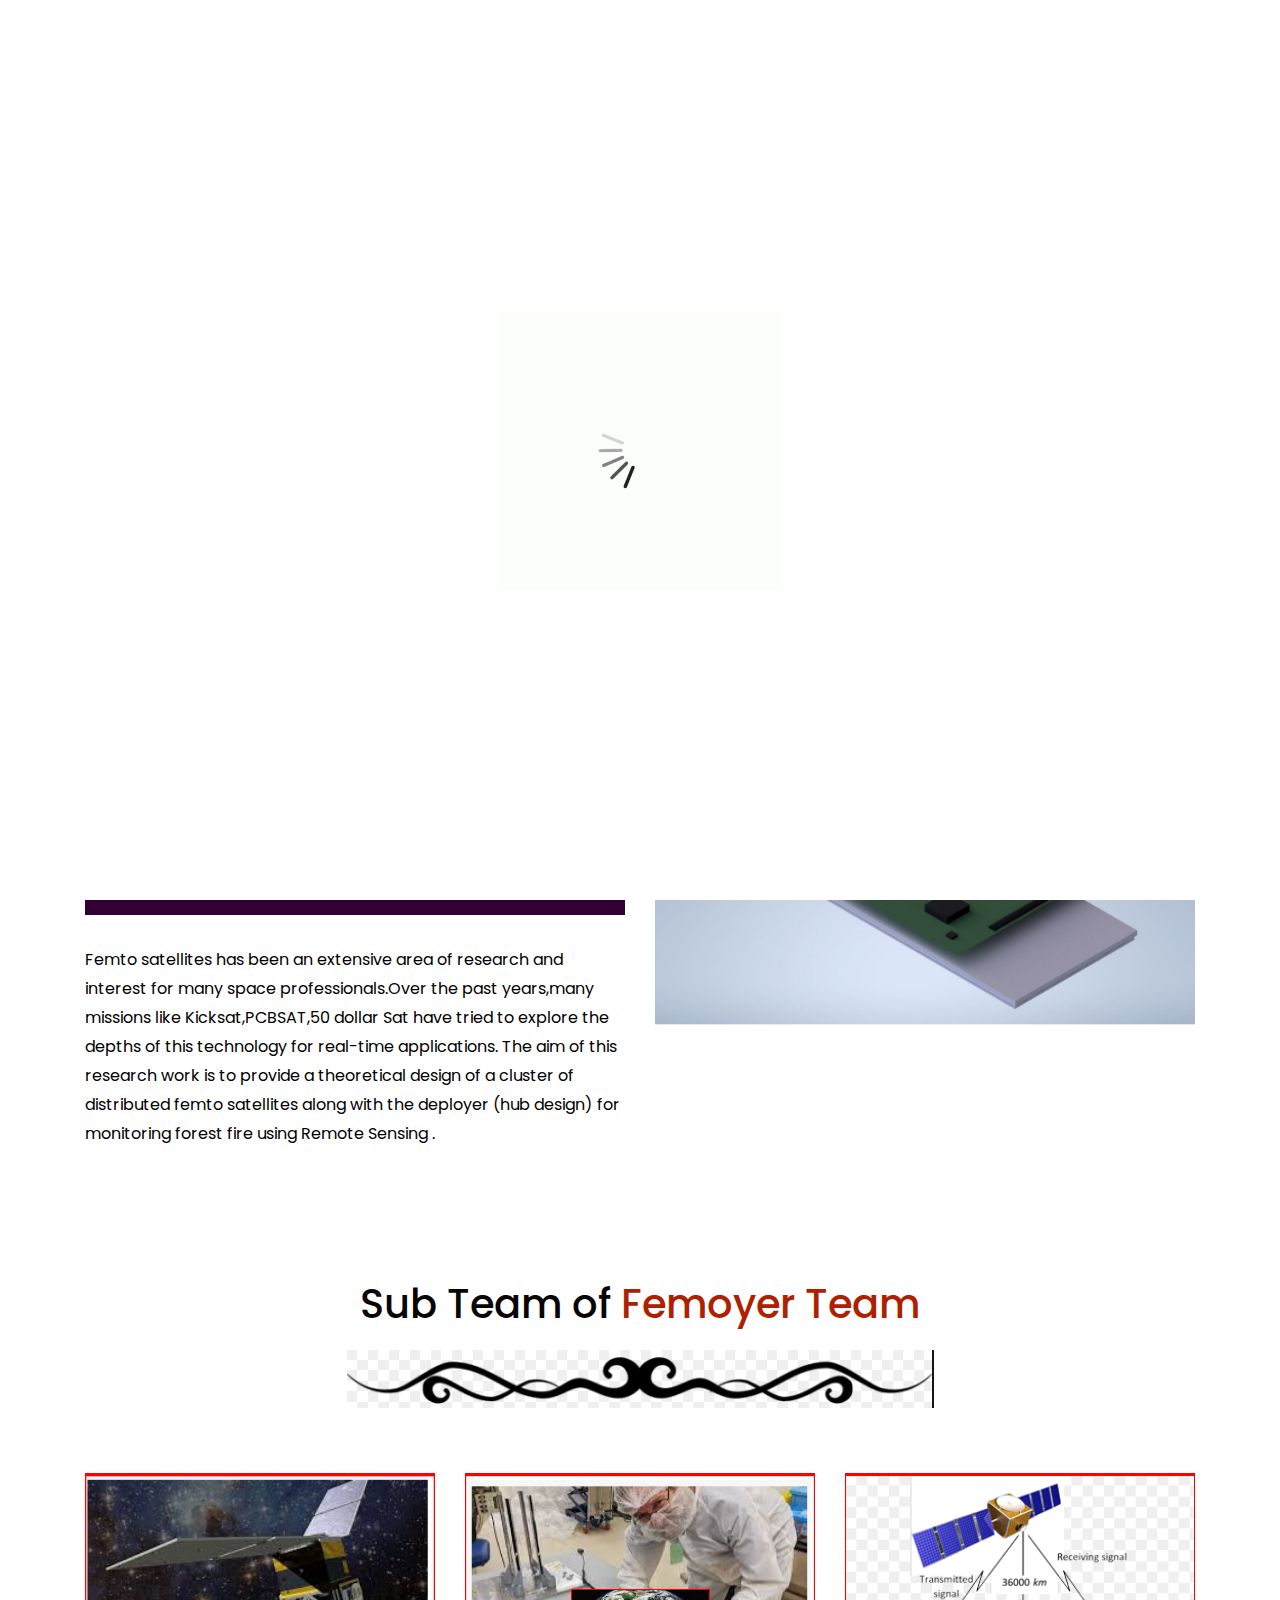
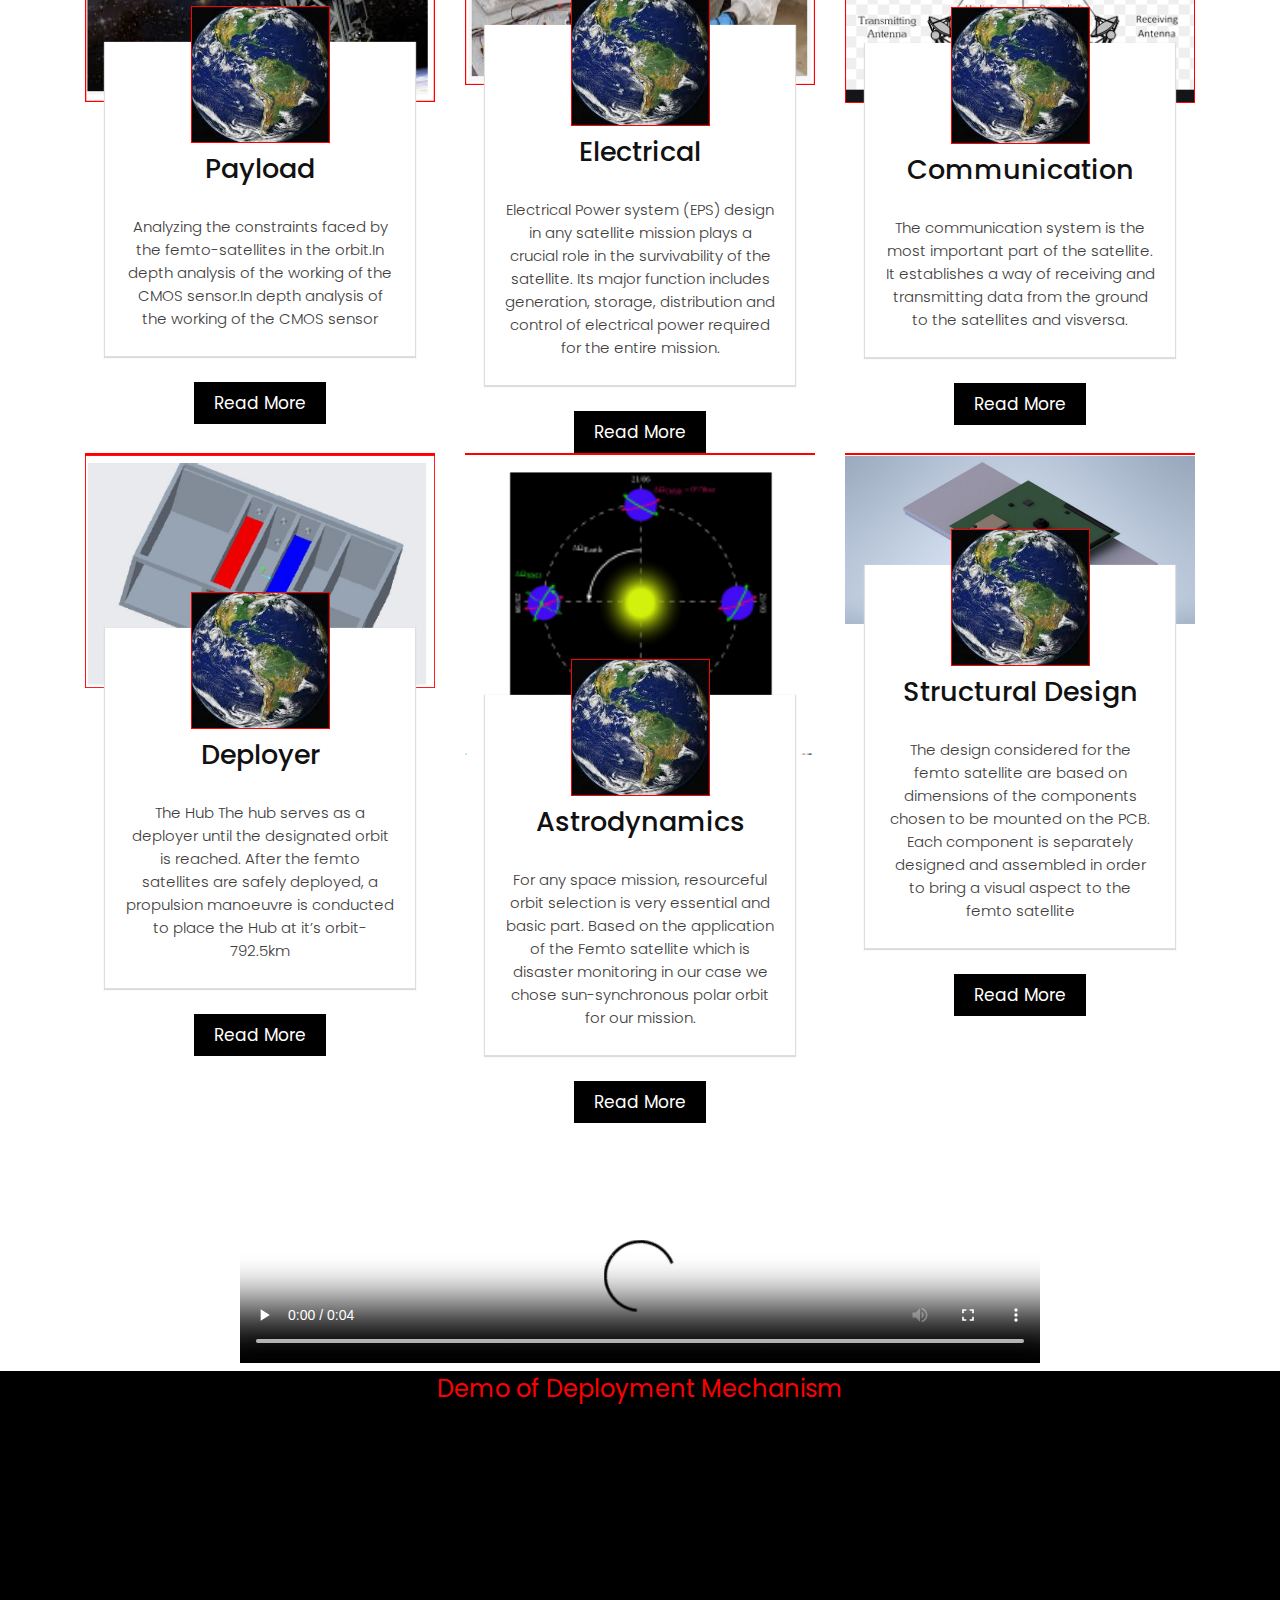
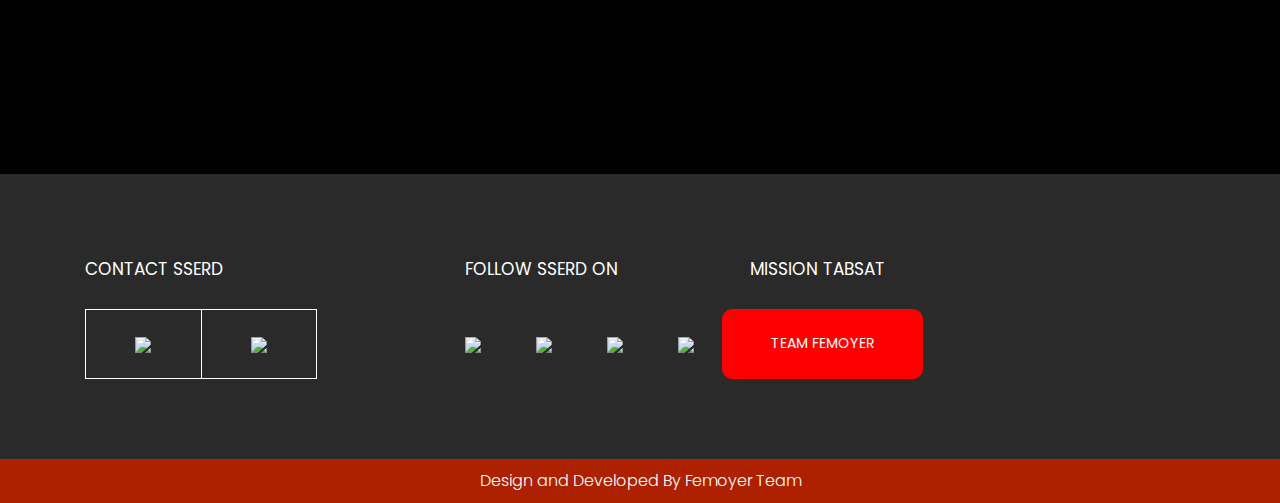
==== commit c0350bb9: "changes in ext" ====
--- a/index.html
+++ b/index.html
@@ -19,7 +19,7 @@
 <!-- Responsive-->
 <link rel="stylesheet" href="css/responsive.css">
 <!-- fevicon -->
-<link rel="icon" href="images/fevicon.png" type="image/gif" />
+<link rel="icon" href="images/fevicon.PNG" type="image/gif" />
 <!-- Scrollbar Custom CSS -->
 <link rel="stylesheet" href="css/jquery.mCustomScrollbar.min.css">
 <!-- Tweaks for older IEs-->
@@ -47,7 +47,7 @@
           <div class="contact"> <a href="#">Contact SSERD</a> </div>
         </div>
         <div class="col-xl-4 col-lg-4 col-md-4 col-sm-4">
-          <div class="icon"> <i> <a href="https://www.facebook.com/sserd.org"><img src="icon/facebook.png"></a></i> <i> <a href="https://twitter.com/sserd_org"><img src="icon/Twitter.png"></a></i> <i> <a href="#"><img src="icon/linkedin.png"></a></i>
+          <div class="icon"> <i> <a href="https://www.facebook.com/sserd.org"><img src="icon/facebook.PNG"></a></i> <i> <a href="https://twitter.com/sserd_org"><img src="icon/Twitter.PNG"></a></i> <i> <a href="#"><img src="icon/linkedin.PNG"></a></i>
         </div>
 
       </div>
@@ -137,7 +137,7 @@
       </div>
       <div class="col-xl-6 col-lg-6 col-md-6 col-sm-12">
         <div class="abouts-us">
-          <figure><img src="images/final1.png" alt="img"/></figure>
+          <figure><img src="images/final1.PNG" alt="img"/></figure>
         </div>
       </div>
     </div>
@@ -152,14 +152,14 @@
       <div class="col-md-12">
         <div class="titlepage">
           <h2> Sub Team of <strong class="cur"> Femoyer Team</strong></h2>
-          <span><img src="images/bd11.png" alt="img"/> </span> </div>
-      </div>
-    </div>
-    <div class="row">
-      <div class="col-xl-4 col-lg-4 col-md-4 col-sm-12">
-        <div class="three-box">
-          <figure><img src="images/pay11.png" alt="img"/></figure>
-          <div class="Bitcoin"> <i><img src="images/er13.png" alt="img"/></i>
+          <span><img src="images/bd11.PNG" alt="img"/> </span> </div>
+      </div>
+    </div>
+    <div class="row">
+      <div class="col-xl-4 col-lg-4 col-md-4 col-sm-12">
+        <div class="three-box">
+          <figure><img src="images/pay11.PNG" alt="img"/></figure>
+          <div class="Bitcoin"> <i><img src="images/er13.PNG" alt="img"/></i>
             <h3>Payload </h3>
             <p>Analyzing the constraints faced by the femto-satellites in the orbit.In depth analysis of the working of the CMOS sensor.In depth analysis of the working of the CMOS sensor </p>
           </div>
@@ -167,8 +167,8 @@
       </div>
       <div class="col-xl-4 col-lg-4 col-md-4 col-sm-12">
         <div class="three-box">
-          <figure><img src="images/elec11.png" alt="img"/></figure>
-          <div class="Bitcoin"> <i><img src="images/er13.png" alt="img"/></i>
+          <figure><img src="images/elec11.PNG" alt="img"/></figure>
+          <div class="Bitcoin"> <i><img src="images/er13.PNG" alt="img"/></i>
             <h3>Electrical </h3>
             <p>Electrical Power system (EPS) design in any satellite mission plays a crucial role in the
 survivability of the satellite. Its major function includes generation, storage, distribution
@@ -178,8 +178,8 @@
       </div>
       <div class="col-xl-4 col-lg-4 col-md-4 col-sm-12">
         <div class="three-box">
-          <figure><img src="images/comm11.png" alt="img"/></figure>
-          <div class="Bitcoin"> <i><img src="images/er13.png" alt="img"/></i>
+          <figure><img src="images/comm11.PNG" alt="img"/></figure>
+          <div class="Bitcoin"> <i><img src="images/er13.PNG" alt="img"/></i>
             <h3>Communication </h3>
             <p>The communication system is the most important part of the satellite. It establishes a
 way of receiving and transmitting data from the ground to the satellites and visversa. </p>
@@ -188,8 +188,8 @@
       </div>
       <div class="col-xl-4 col-lg-4 col-md-4 col-sm-12">
         <div class="three-box">
-          <figure><img src="images/deployer11.png" alt="img"/></figure>
-          <div class="Bitcoin"> <i><img src="images/er13.png" alt="img"/></i>
+          <figure><img src="images/deployer11.PNG" alt="img"/></figure>
+          <div class="Bitcoin"> <i><img src="images/er13.PNG" alt="img"/></i>
             <h3>Deployer </h3>
             <p>The Hub The hub serves as a deployer until the designated orbit is reached.
 After the femto satellites are safely deployed, a propulsion manoeuvre is conducted
@@ -199,8 +199,8 @@
       </div>
       <div class="col-xl-4 col-lg-4 col-md-4 col-sm-12">
         <div class="three-box">
-          <figure><img src="images/astro1.png" alt="img"/></figure>
-          <div class="Bitcoin"> <i><img src="images/er13.png" alt="img"/></i>
+          <figure><img src="images/astro1.PNG" alt="img"/></figure>
+          <div class="Bitcoin"> <i><img src="images/er13.PNG" alt="img"/></i>
             <h3>Astrodynamics </h3>
             <p>For any space mission, resourceful orbit selection is very essential and basic part. Based
 on the application of the Femto satellite which is disaster monitoring in our case we
@@ -210,8 +210,8 @@
       </div>
       <div class="col-xl-4 col-lg-4 col-md-4 col-sm-12">
         <div class="three-box">
-          <figure><img src="images/final1.png" alt="img"/></figure>
-          <div class="Bitcoin"> <i><img src="images/er13.png" alt="img"/></i>
+          <figure><img src="images/final1.PNG" alt="img"/></figure>
+          <div class="Bitcoin"> <i><img src="images/er13.PNG" alt="img"/></i>
             <h3>Structural Design </h3>
             <p>The design considered for the femto satellite are based on dimensions of the components
 chosen to be mounted on the PCB. Each component is separately designed and
@@ -228,7 +228,7 @@
 
 <div style="text-align:center">
      <video width="800"  poster="TEAMLOGO.jpg" controls>
-              <source src="Mission tabesat.mp4" type="video/mp4">
+              <source src="video/Mission tabesat.mp4" type="video/mp4">
      </video>
 </div>
 
@@ -246,9 +246,9 @@
           <div class="Contact">
             <h3>CONTACT SSERD</h3>
             <ul class="contant_icon">
-              <li> <a href="https://www.google.com/maps/place/Society+for+Space+Education+Research+and+Development+(SSERD)/@12.8896278,77.6710821,17z/data=!3m1!4b1!4m5!3m4!1s0x3bae149132cf95d3:0xa7bebe876b9ddaec!8m2!3d12.8896278!4d77.6732708"><img src="icon/location.png"></a></li>
-
-              <li> <a href="https://www.google.com/search?safe=active&sxsrf=ALeKk01USST66L6X_RbX08OAL4qdnibRGA%3A1602909532404&ei=XHWKX-idGMS_3LUPzrCu8AY&q=mailto%3Ainfo%40sserd.org&oq=mailto%3Ainfo%40sserd.org&gs_lcp=CgZwc3ktYWIQA1DIQljIQmCLSGgAcAB4AIABmAGIAa0CkgEDMC4ymAEAoAEBqgEHZ3dzLXdpesABAQ&sclient=psy-ab&ved=0ahUKEwjou6Sq57rsAhXEH7cAHU6YC24Q4dUDCA0&uact=5"><img src="icon/email.png"></a></li>
+              <li> <a href="https://www.google.com/maps/place/Society+for+Space+Education+Research+and+Development+(SSERD)/@12.8896278,77.6710821,17z/data=!3m1!4b1!4m5!3m4!1s0x3bae149132cf95d3:0xa7bebe876b9ddaec!8m2!3d12.8896278!4d77.6732708"><img src="icon/location.PNG"></a></li>
+
+              <li> <a href="https://www.google.com/search?safe=active&sxsrf=ALeKk01USST66L6X_RbX08OAL4qdnibRGA%3A1602909532404&ei=XHWKX-idGMS_3LUPzrCu8AY&q=mailto%3Ainfo%40sserd.org&oq=mailto%3Ainfo%40sserd.org&gs_lcp=CgZwc3ktYWIQA1DIQljIQmCLSGgAcAB4AIABmAGIAa0CkgEDMC4ymAEAoAEBqgEHZ3dzLXdpesABAQ&sclient=psy-ab&ved=0ahUKEwjou6Sq57rsAhXEH7cAHU6YC24Q4dUDCA0&uact=5"><img src="icon/email.PNG"></a></li>
             </ul>
           </div>
         </div>
@@ -256,10 +256,10 @@
           <div class="Social">
             <h3>FOLLOW SSERD ON</h3>
             <ul class="socil_link">
-              <li><a href="https://www.sserd.org/"><img src="icon/fb.png"></a></li>
-              <li><a href="https://www.facebook.com/sserd.org"><img src="icon/Tw.png"></a></li>
-              <li> <a href="https://www.linkedin.com/company/sserd"><img src="icon/lin.png"></a></li>
-              <li> <a href="https://www.instagram.com/sserd_org/"><img src="icon/insta.png"></a></li>
+              <li><a href="https://www.sserd.org/"><img src="icon/fb.PNG"></a></li>
+              <li><a href="https://www.facebook.com/sserd.org"><img src="icon/Tw.PNG"></a></li>
+              <li> <a href="https://www.linkedin.com/company/sserd"><img src="icon/lin.PNG"></a></li>
+              <li> <a href="https://www.instagram.com/sserd_org/"><img src="icon/insta.PNG"></a></li>
             </ul>
           </div>
         </div>
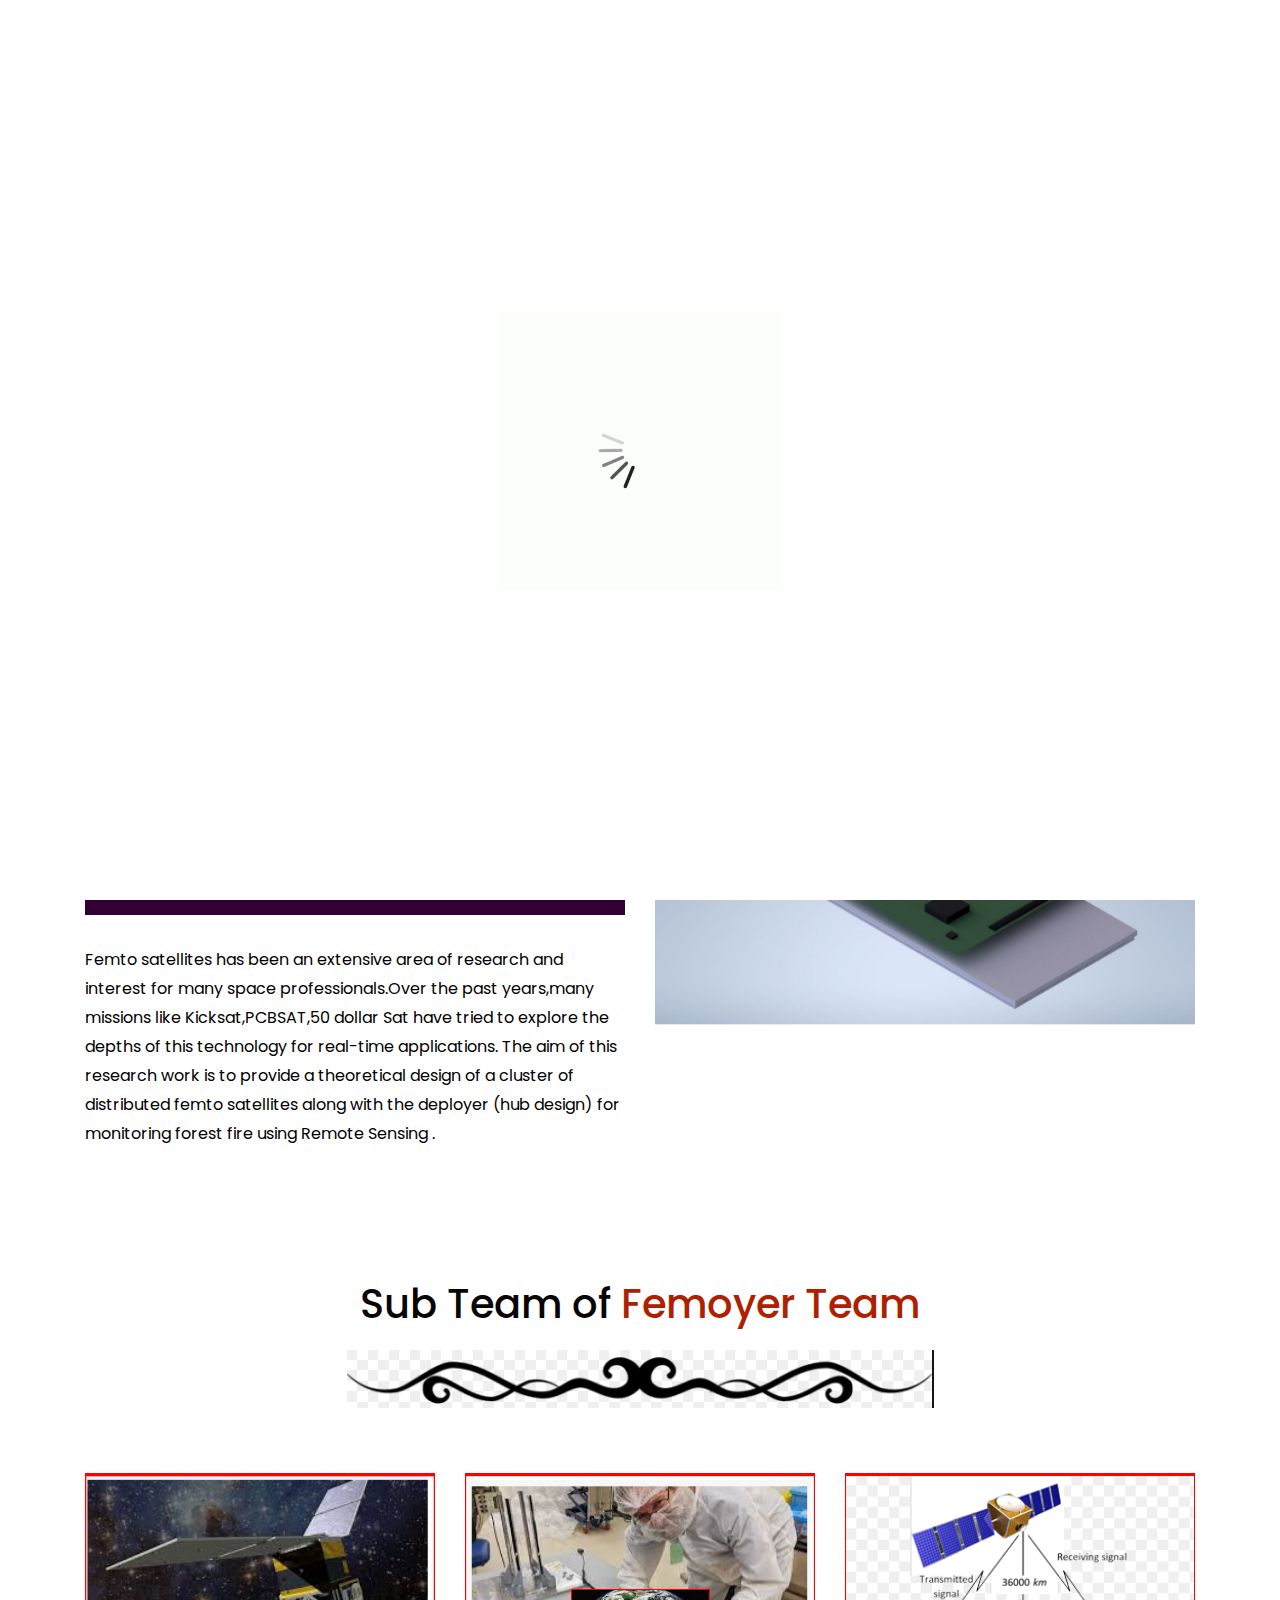
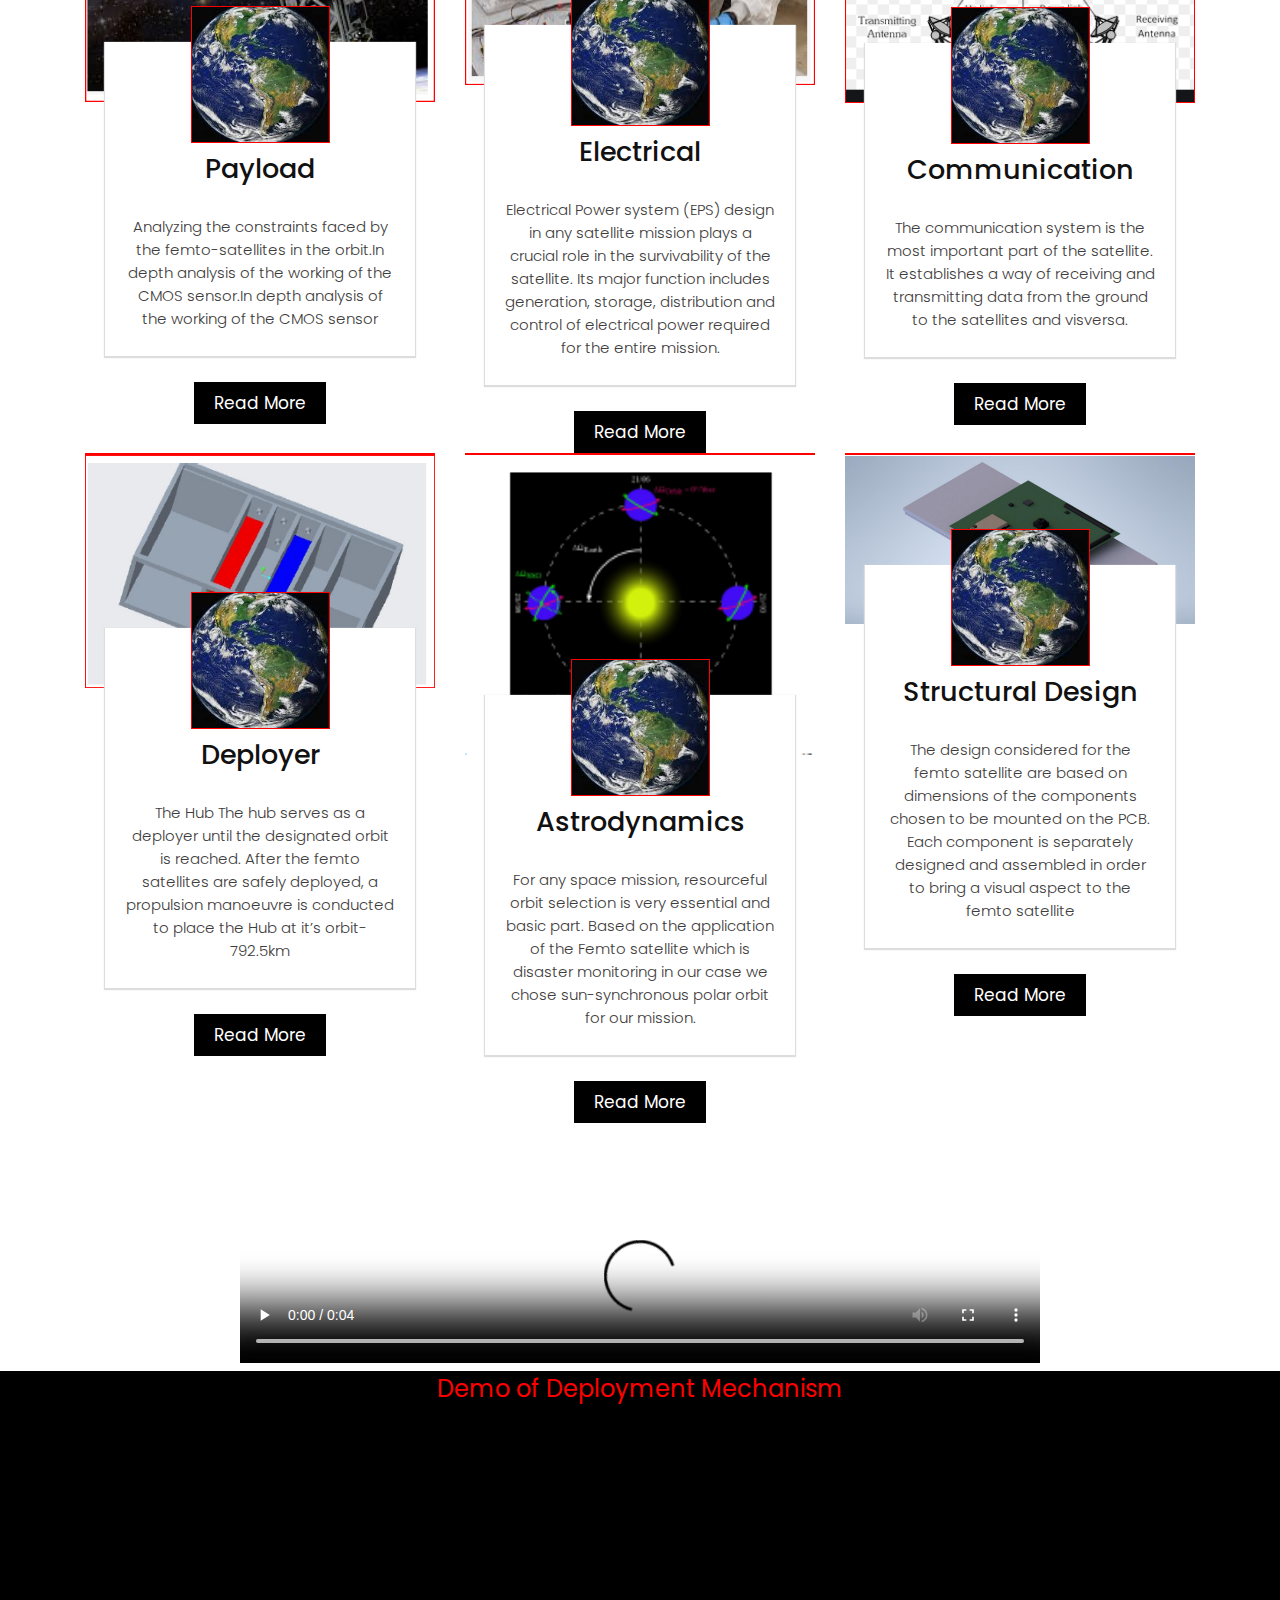
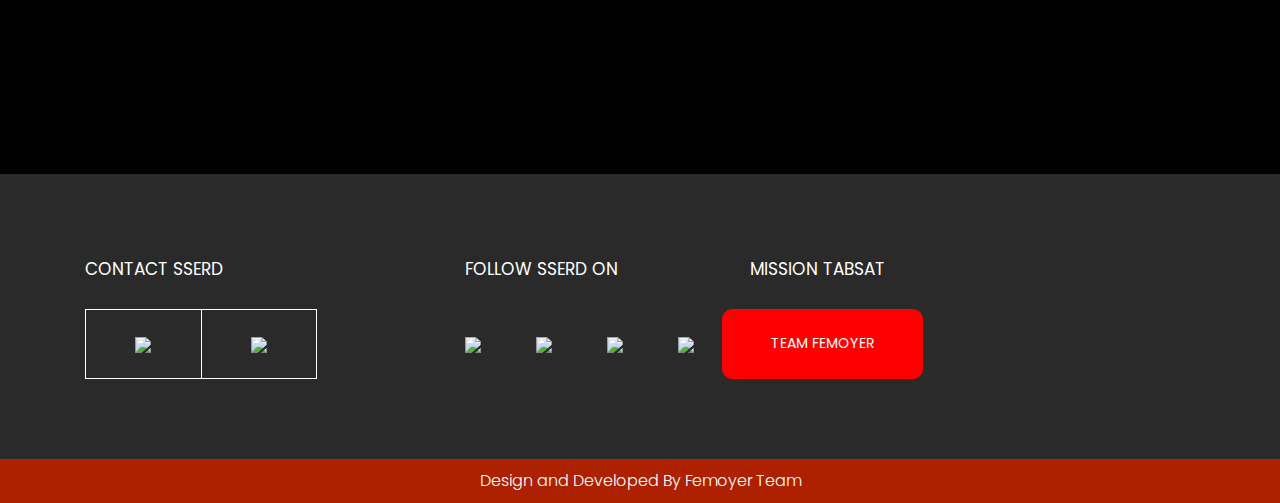
==== commit e8455d29: "link" ====
--- a/index.html
+++ b/index.html
@@ -47,7 +47,7 @@
           <div class="contact"> <a href="#">Contact SSERD</a> </div>
         </div>
         <div class="col-xl-4 col-lg-4 col-md-4 col-sm-4">
-          <div class="icon"> <i> <a href="https://www.facebook.com/sserd.org"><img src="icon/facebook.PNG"></a></i> <i> <a href="https://twitter.com/sserd_org"><img src="icon/Twitter.PNG"></a></i> <i> <a href="#"><img src="icon/linkedin.PNG"></a></i>
+          <div class="icon"> <i> <a href="https://www.facebook.com/sserd.org"><img src="icon/facebook.png"></a></i> <i> <a href="https://twitter.com/sserd_org"><img src="icon/Twitter.png"></a></i> <i> <a href="#"><img src="icon/linkedin.png"></a></i>
         </div>
 
       </div>
@@ -71,7 +71,7 @@
                 <li> <a href="aboutus.html">ABOUT TEAM</a> </li>
                 <li> <a href="project.html"> PROJECT</a> </li>
                 <li> <a href="gallery.html"> GALLARY</a> </li>
-                <li> <a href="contactus.html">BLOG</a> </li>
+                <li> <a href="https://sserd.org/internship" target="_blank">SSERD Internship</a> </li>
 
               </ul>
             </nav>
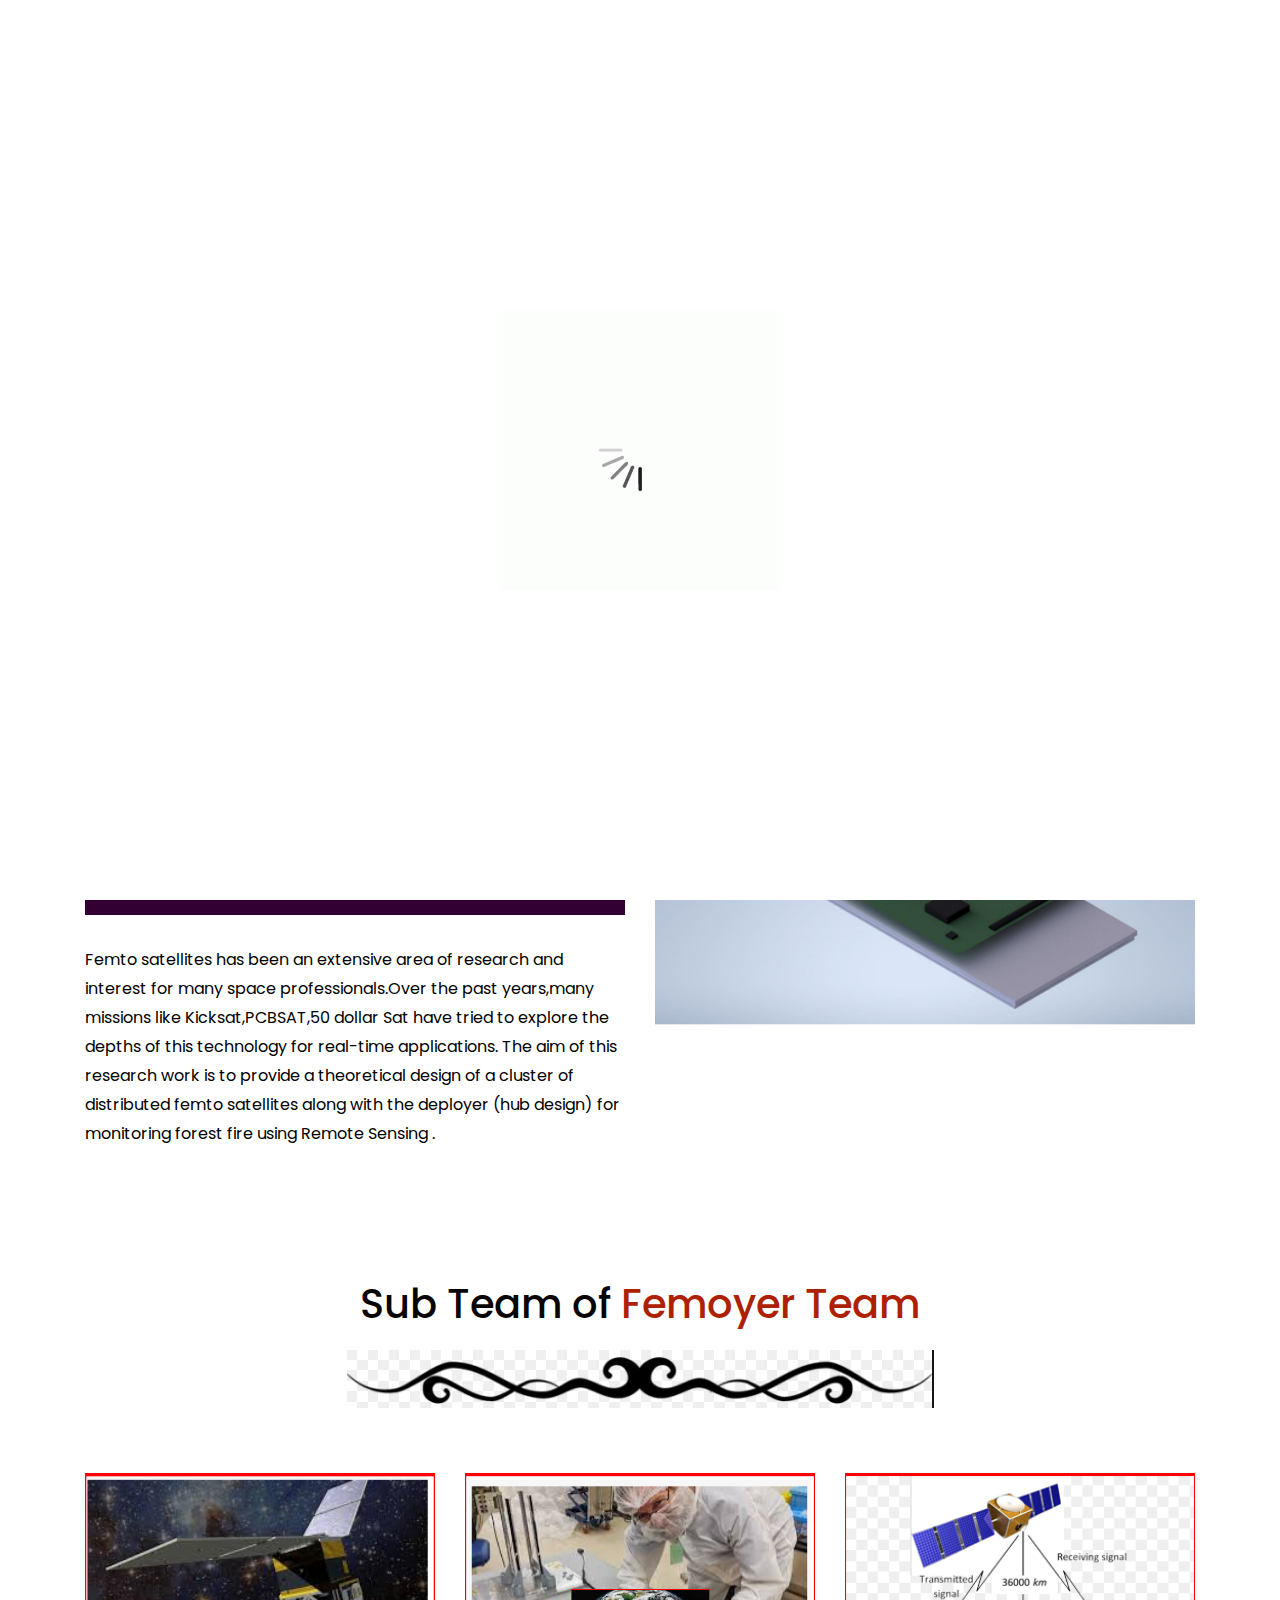
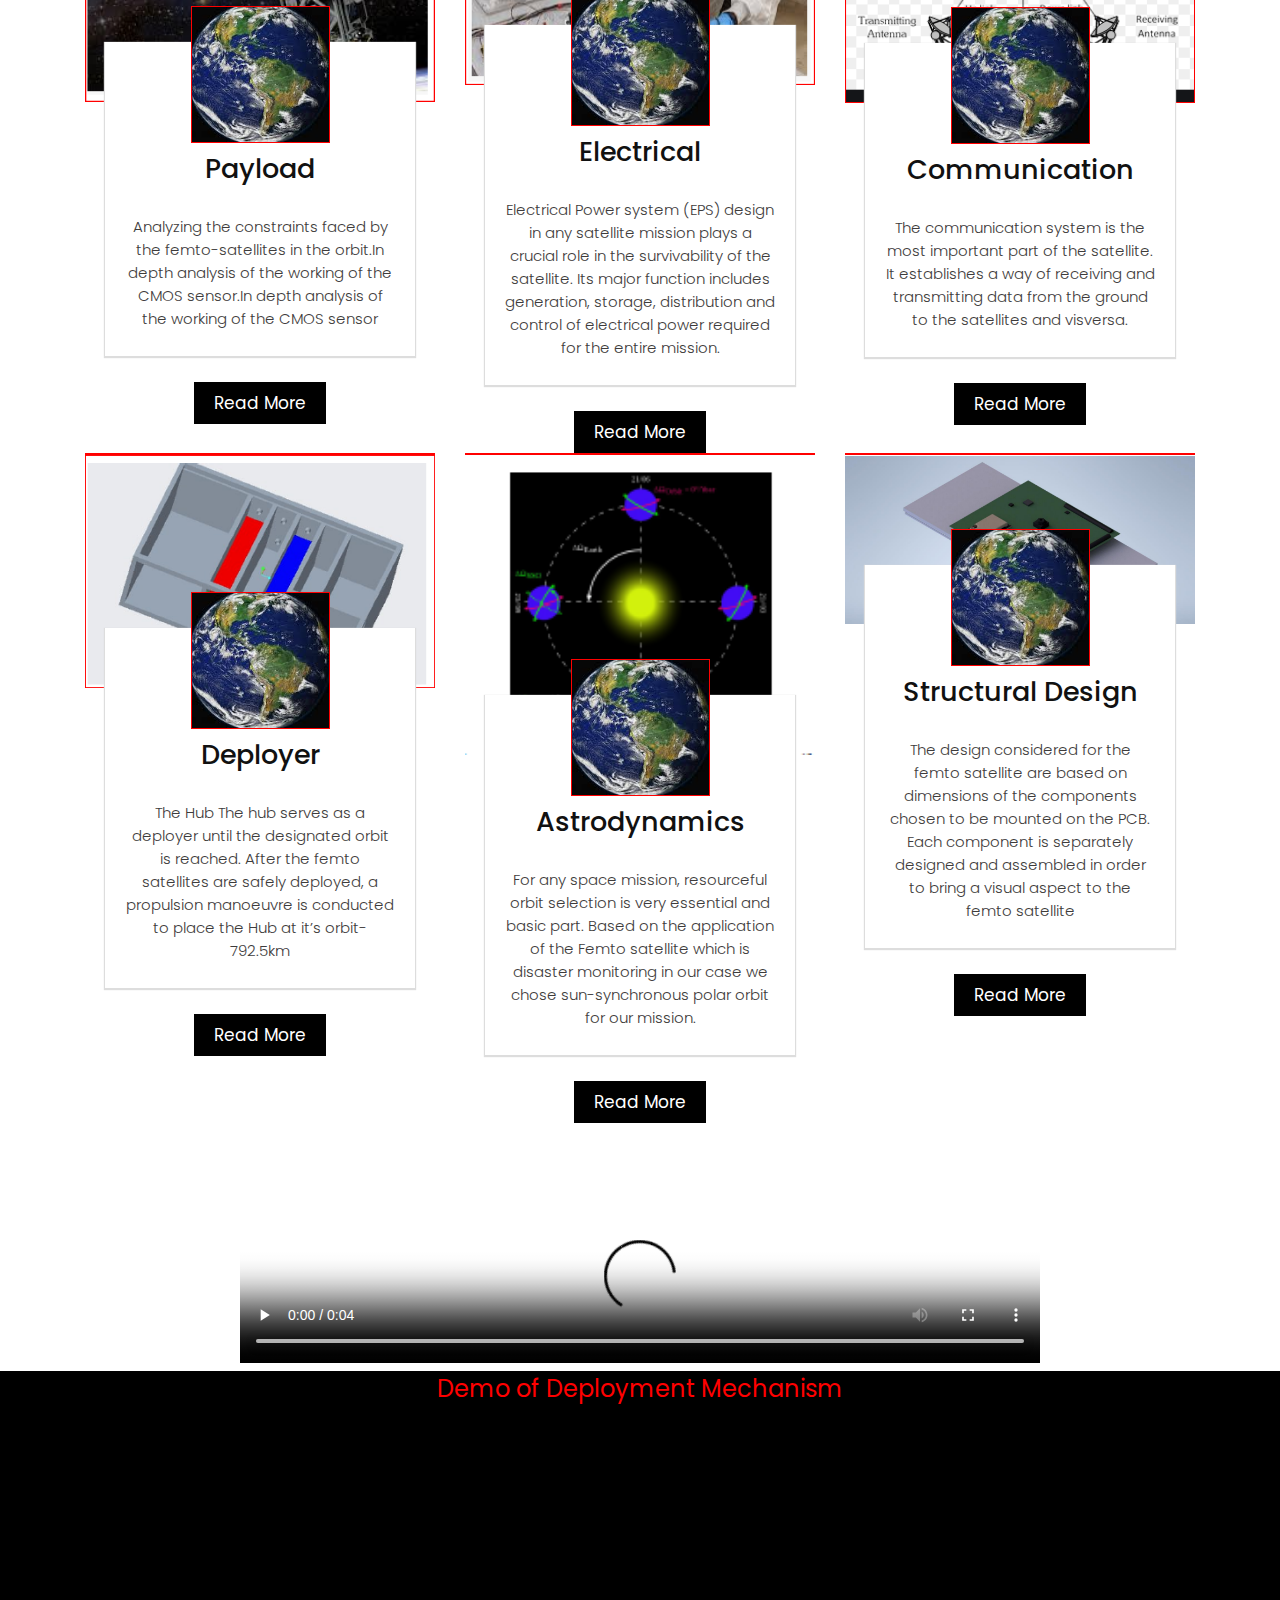
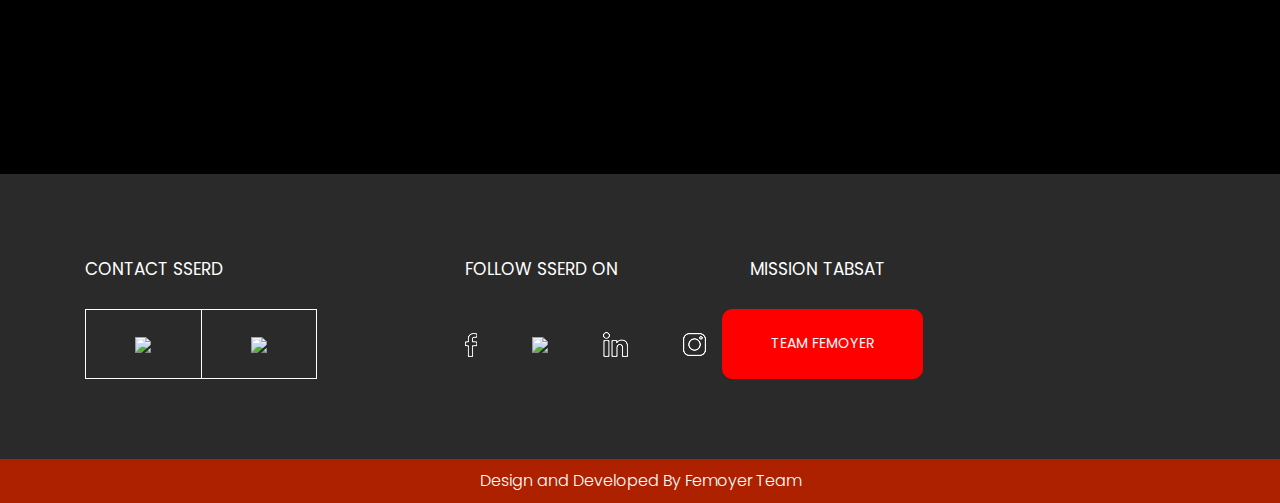
==== commit 4676e413: "link" ====
--- a/index.html
+++ b/index.html
@@ -256,10 +256,10 @@
           <div class="Social">
             <h3>FOLLOW SSERD ON</h3>
             <ul class="socil_link">
-              <li><a href="https://www.sserd.org/"><img src="icon/fb.PNG"></a></li>
-              <li><a href="https://www.facebook.com/sserd.org"><img src="icon/Tw.PNG"></a></li>
-              <li> <a href="https://www.linkedin.com/company/sserd"><img src="icon/lin.PNG"></a></li>
-              <li> <a href="https://www.instagram.com/sserd_org/"><img src="icon/insta.PNG"></a></li>
+              <li><a href="https://www.sserd.org/"><img src="icon/fb.png"></a></li>
+              <li><a href="https://www.facebook.com/sserd.org"><img src="icon/Tw.png"></a></li>
+              <li> <a href="https://www.linkedin.com/company/sserd"><img src="icon/lin.png"></a></li>
+              <li> <a href="https://www.instagram.com/sserd_org/"><img src="icon/insta.png"></a></li>
             </ul>
           </div>
         </div>
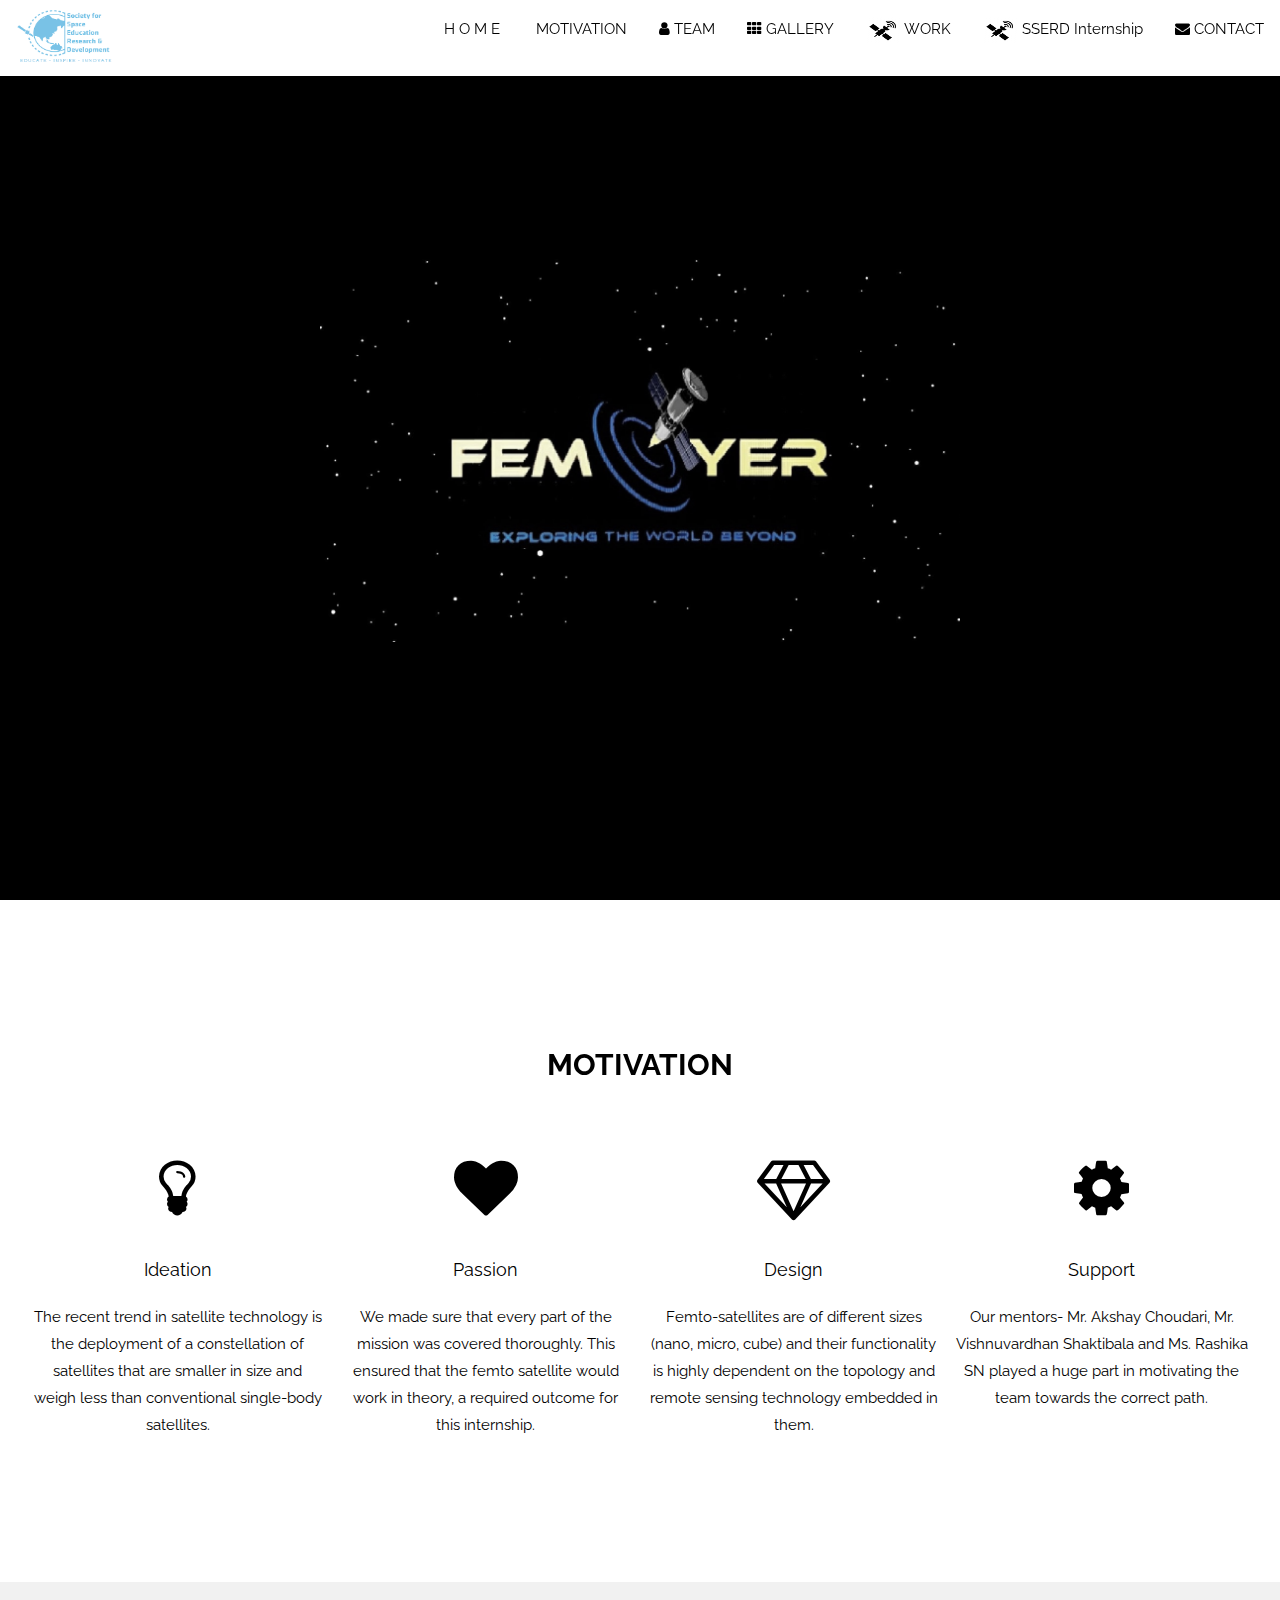
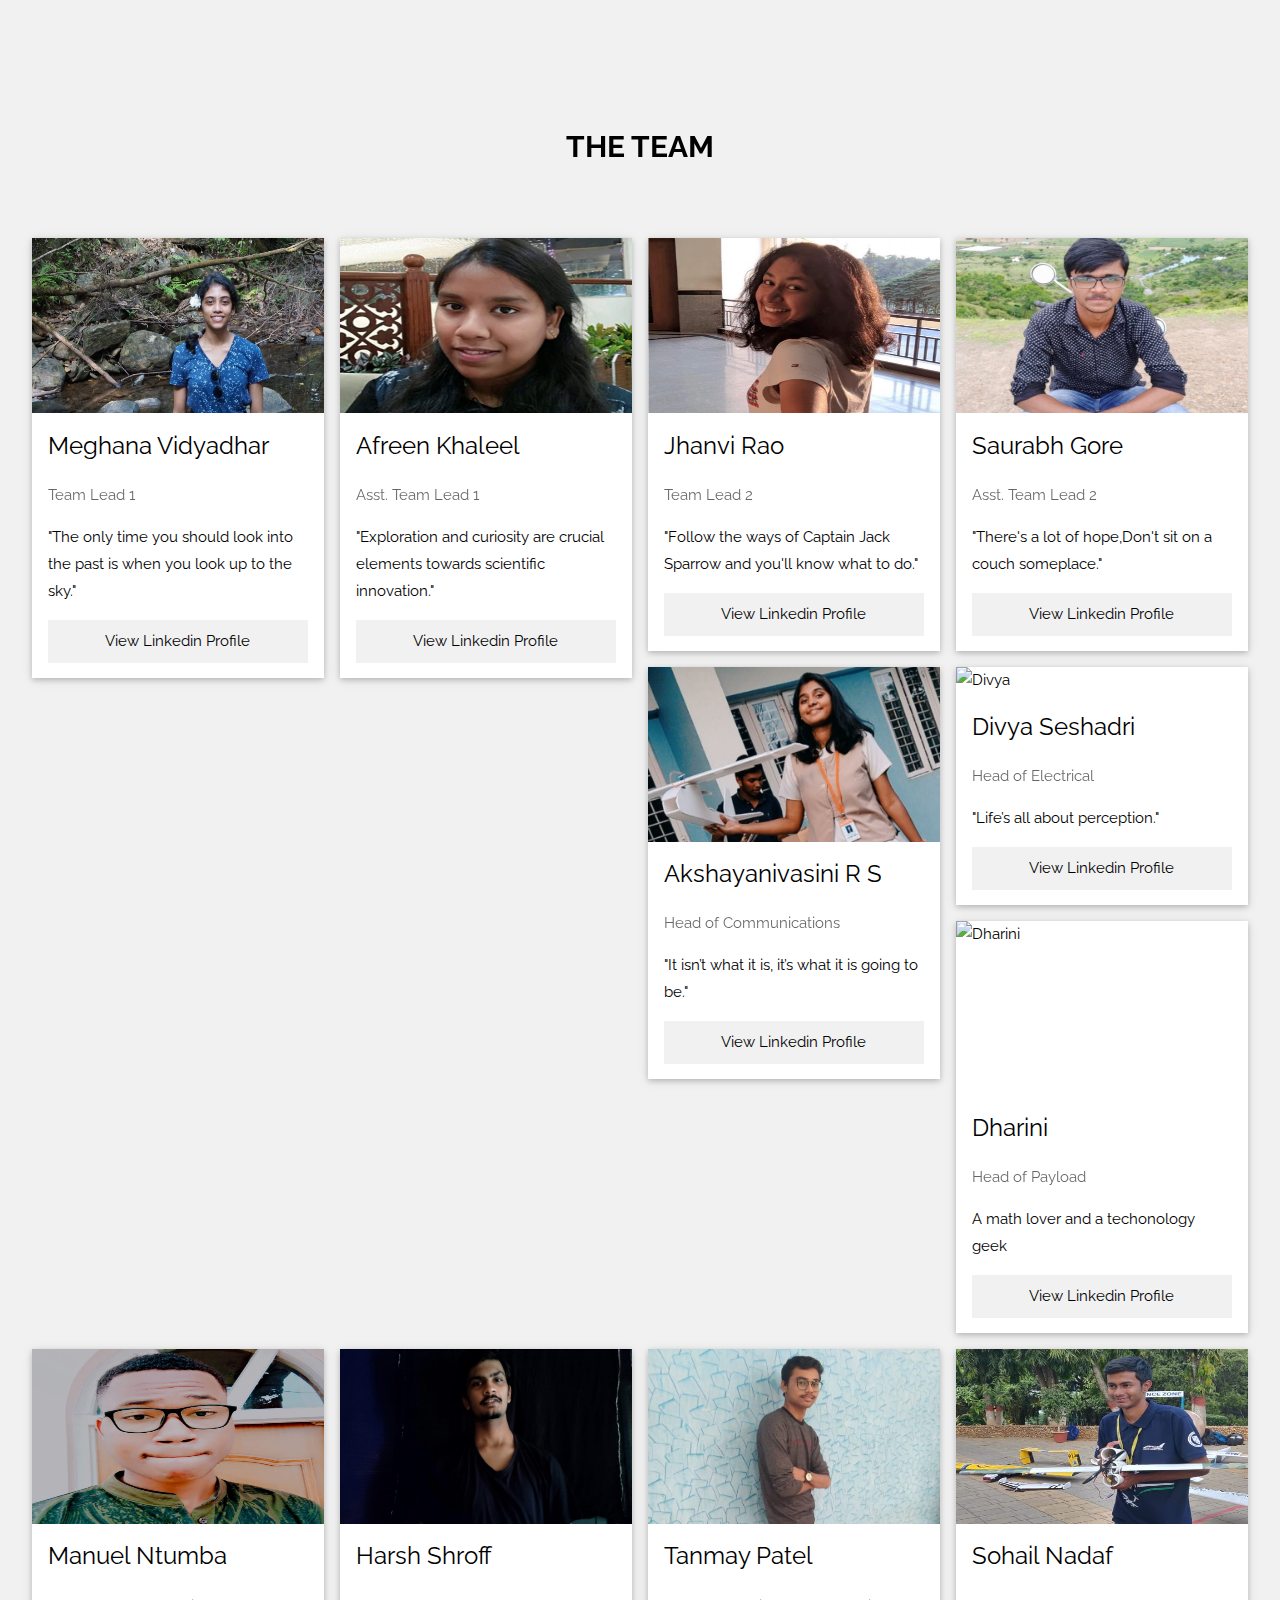
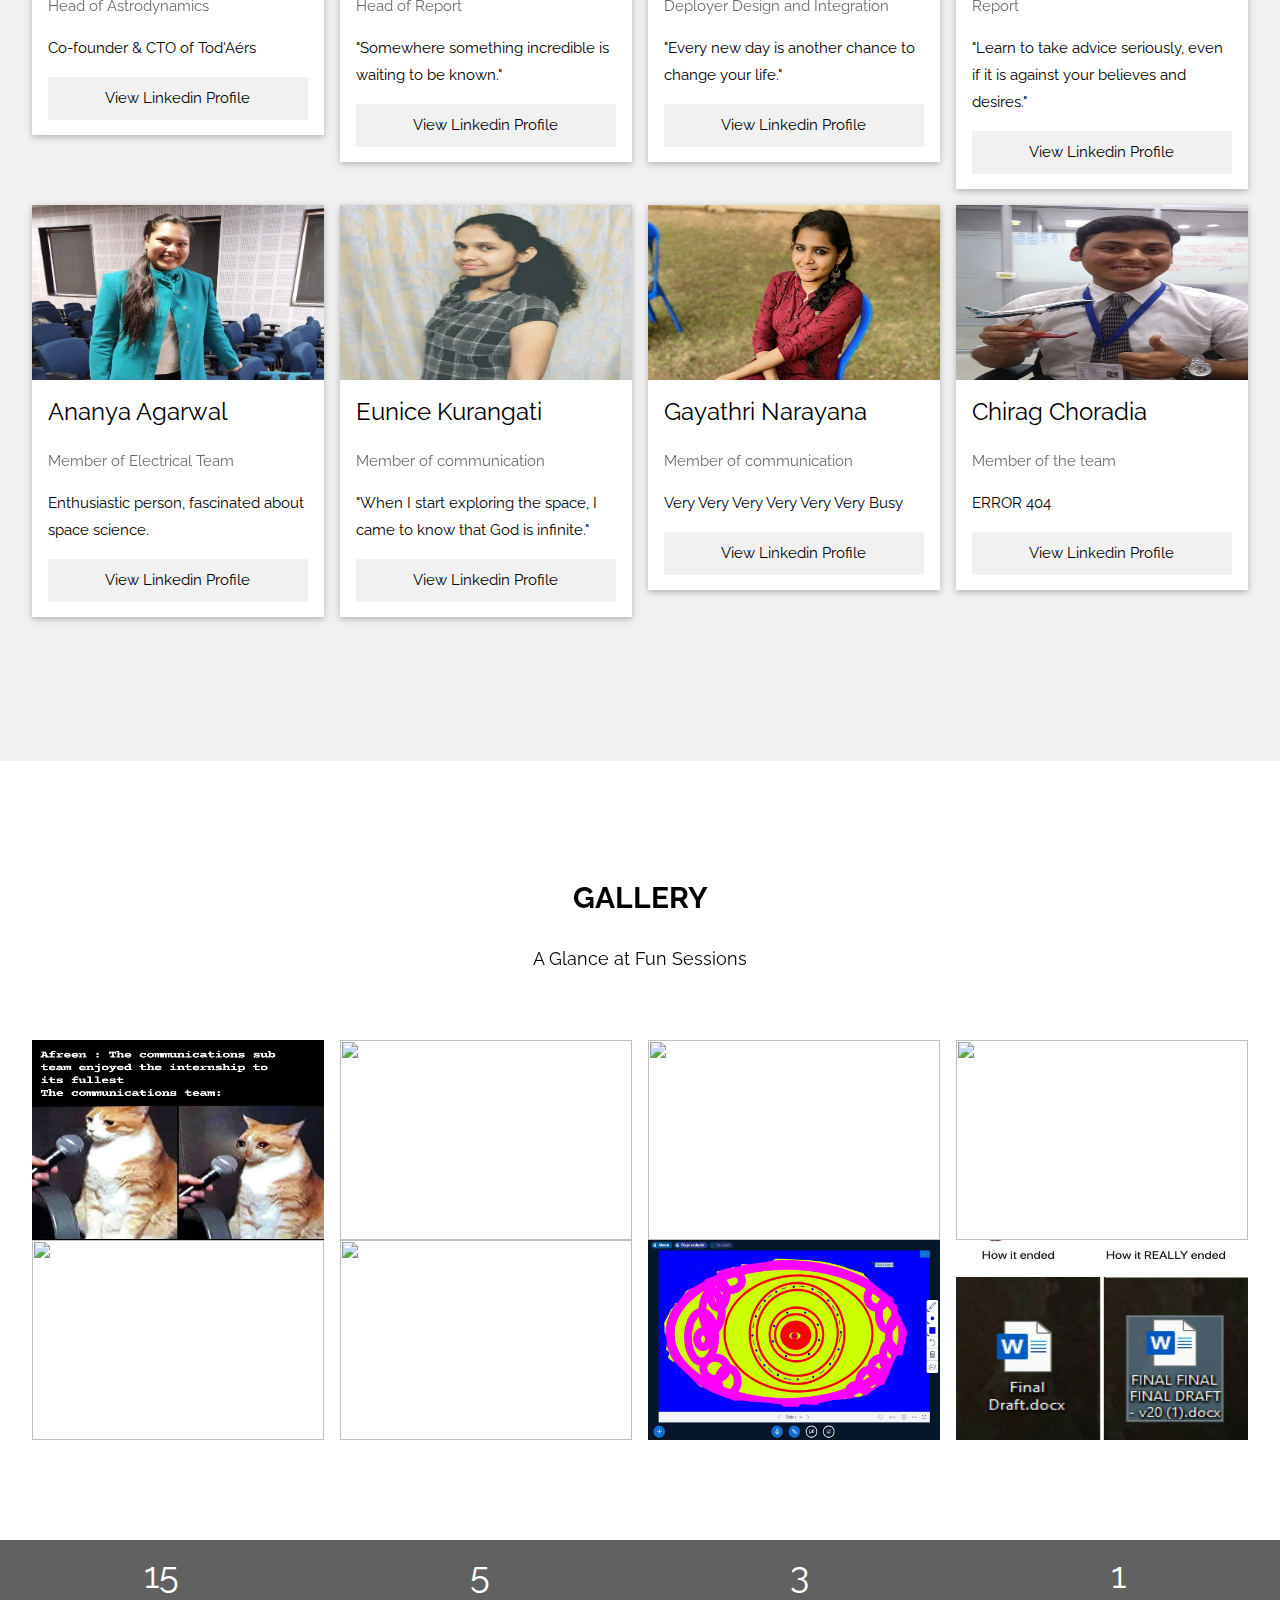
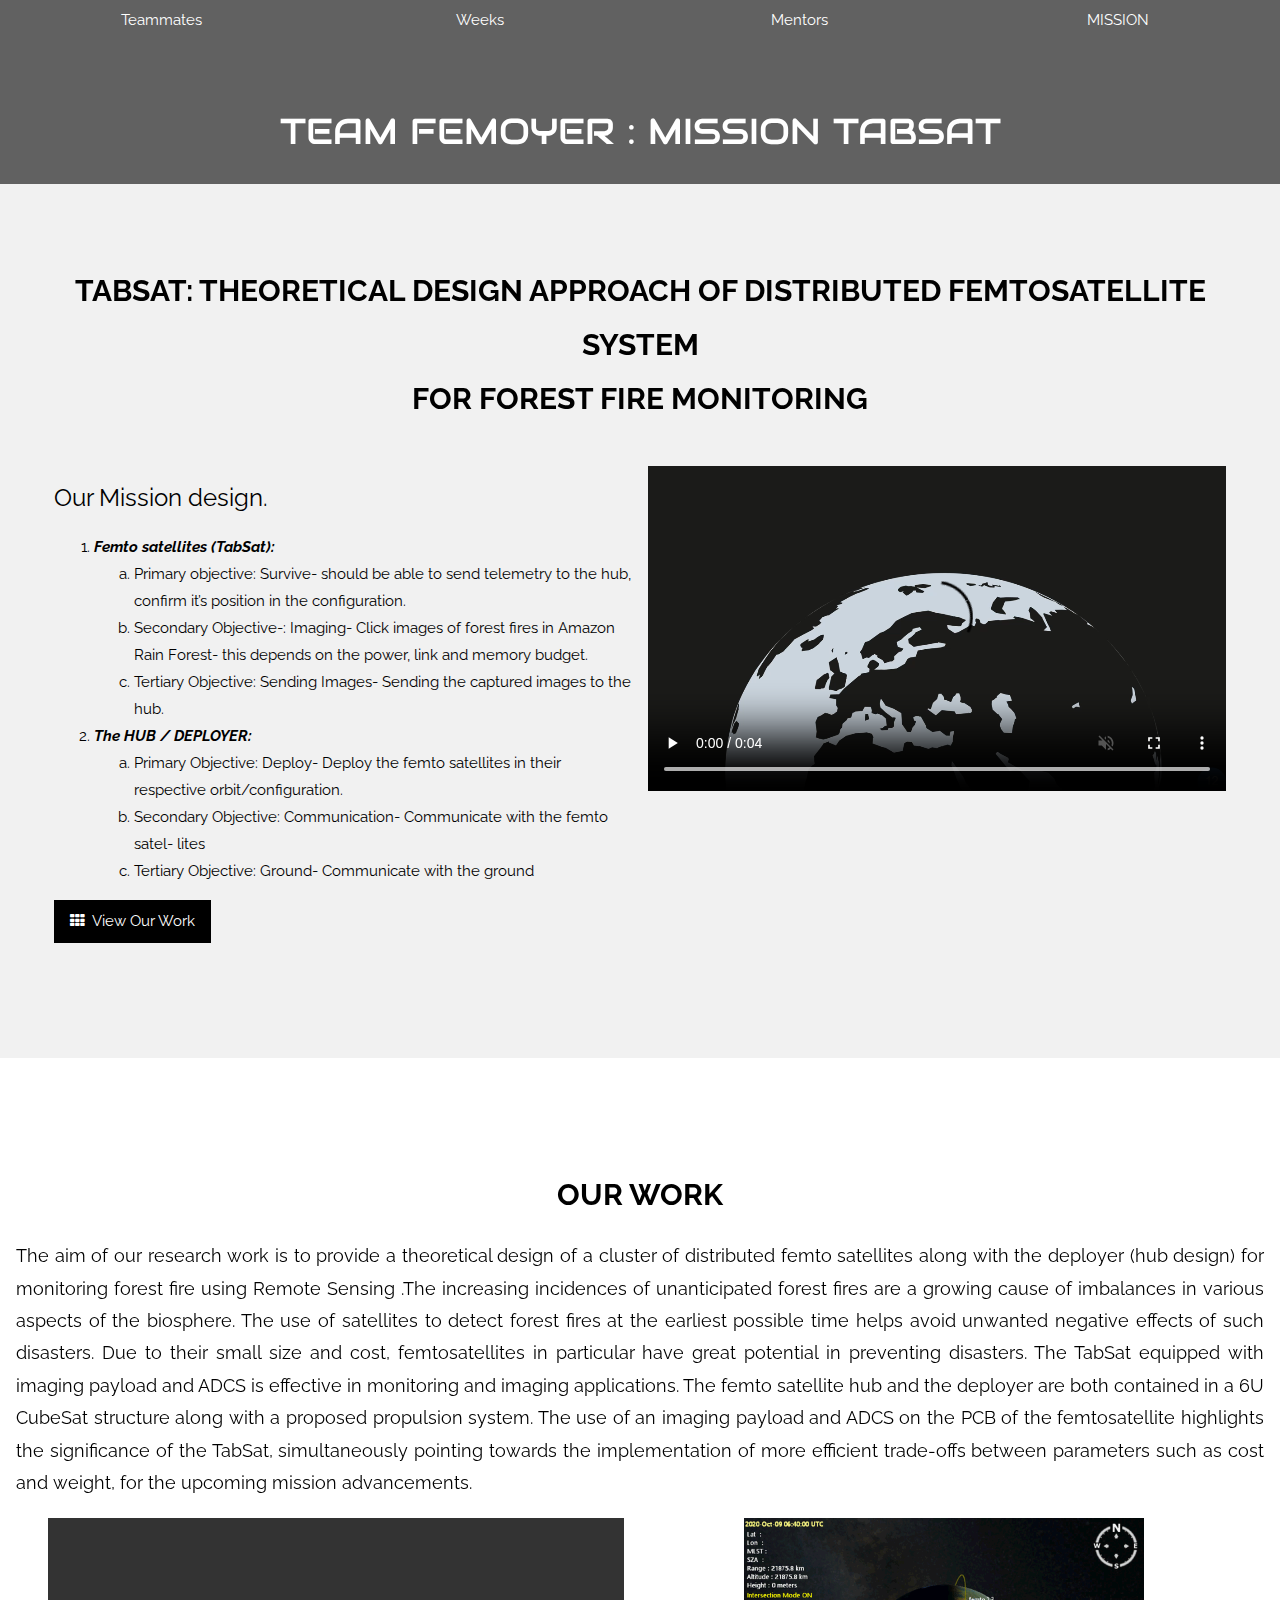
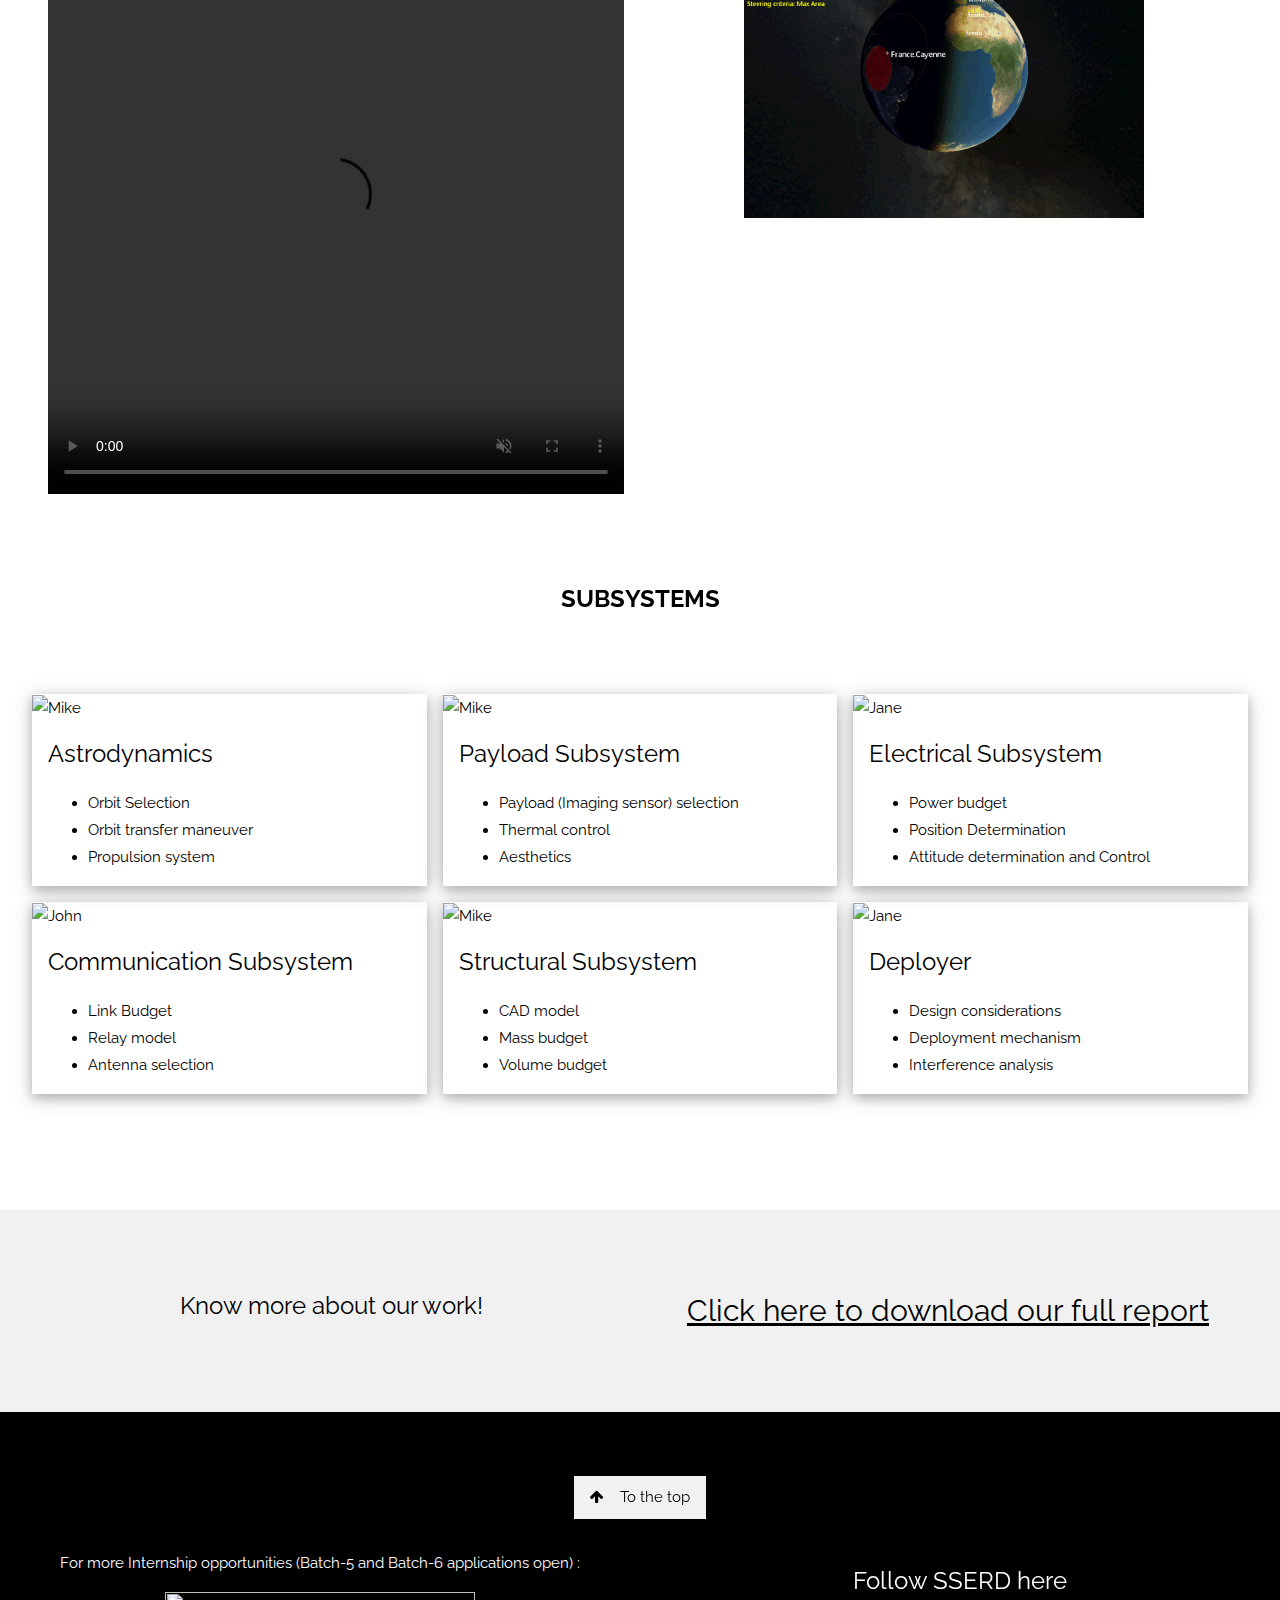
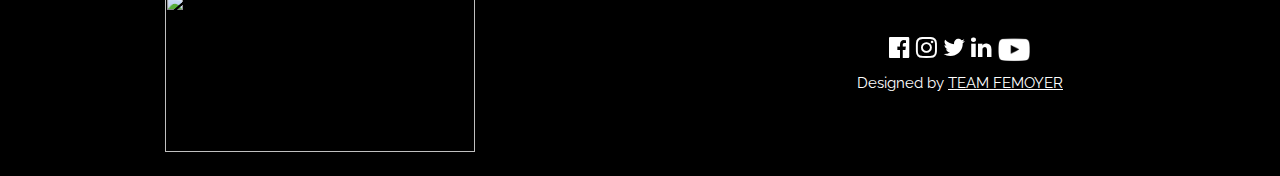
==== commit 680cd7c8: "first commit" ====
--- a/index.html
+++ b/index.html
@@ -1,293 +1,741 @@
 <!DOCTYPE html>
-<html lang="en">
-<head>
-<!-- basic -->
-<meta charset="utf-8">
-<meta http-equiv="X-UA-Compatible" content="IE=edge">
-<!-- mobile metas -->
+<html>
+<title>FEMOYER</title>
+<meta charset="UTF-8">
 <meta name="viewport" content="width=device-width, initial-scale=1">
-<meta name="viewport" content="initial-scale=1, maximum-scale=1">
-<!-- site metas -->
-<title>SSERD | TEAM FEMOYER </title>
-<meta name="keywords" content="">
-<meta name="description" content="">
-<meta name="author" content="">
-<!-- bootstrap css -->
+
+<link rel="stylesheet" href="https://www.w3schools.com/w3css/4/w3.css">
+<link rel="stylesheet" href="https://fonts.googleapis.com/css?family=Raleway">
+<link rel="stylesheet" href="https://fonts.googleapis.com/css?family=Lato">
+<link rel="stylesheet" href="https://cdnjs.cloudflare.com/ajax/libs/font-awesome/4.7.0/css/font-awesome.min.css">
+<link href='https://fonts.googleapis.com/css?family=Audiowide' rel='stylesheet'>
 <link rel="stylesheet" href="css/bootstrap.min.css">
 <!-- style css -->
 <link rel="stylesheet" href="css/style.css">
 <!-- Responsive-->
 <link rel="stylesheet" href="css/responsive.css">
 <!-- fevicon -->
-<link rel="icon" href="images/fevicon.PNG" type="image/gif" />
+<link rel="icon" href="images/fevicon.png" type="image/gif" />
 <!-- Scrollbar Custom CSS -->
 <link rel="stylesheet" href="css/jquery.mCustomScrollbar.min.css">
-<!-- Tweaks for older IEs-->
-<!--[if lt IE 9]>
-      <script src="https://oss.maxcdn.com/html5shiv/3.7.3/html5shiv.min.js"></script>
-      <script src="https://oss.maxcdn.com/respond/1.4.2/respond.min.js"></script><![endif]-->
-</head>
-<!-- body -->
-<body class="main-layout">
-<!-- loader  -->
-<div class="loader_bg">
-  <div class="loader"><img src="images/loading.gif" alt="#" /></div>
+<link rel="stylesheet" href="https://www.w3schools.com/w3css/4/w3.css">
+
+
+<style>
+body,h1,h2,h3,h4,h5,h6 {font-family: "Raleway", sans-serif}
+
+body, html {
+  height: 100%;
+  line-height: 1.8;
+}
+video {
+  width: 100%;
+  height: auto;
+}
+
+
+/* Full height image header */
+.container {
+  position: relative;
+  width: 100%;
+  max-width: 600px;
+}
+.overlay {
+  position: absolute; 
+  bottom: 0; 
+  background: rgb(0, 0, 0);
+  background: rgba(0, 0, 0, 0.5); /* Black see-through */
+  color: #f1f1f1; 
+  width: 100%;
+  transition: .5s ease;
+  opacity:0;
+  color: white;
+  font-size: 20px;
+  padding: 20px;
+  text-align: center;
+}
+.container:hover .overlay {
+  opacity: 1;
+}
+.bgimg-1 {
+  background-position: center;
+  background-repeat: no-repeat;
+  background-color: black;
+  background-size: 50%;
+  background-image: url("images/logo/Team Femoyer.jpg");
+  min-height: 100%;
+}
+
+
+.w3-bar .w3-button {
+  padding: 16px;
+}
+</style>
+<body>
+
+<!-- Navbar (sit on top) -->
+<div class="w3-top">
+  <div class="w3-bar w3-white w3-card" id="myNavbar">
+    <a href="https://www.sserd.org/internship/#" class="w3-hover-opacity w3-bar-item"><img src="images/sserd_logo.png" style="width: 100px;height:60px"></a>
+    
+    <!-- Right-sided navbar links -->
+    <div class="w3-right w3-hide-small">
+      <a href="#home" class="w3-bar-item w3-button w3-wide">HOME</a>
+      <a href="#about" class="w3-bar-item w3-button">MOTIVATION</a>
+      <a href="#team" class="w3-bar-item w3-button"><i class="fa fa-user"></i> TEAM</a>
+      <a href="#gallery" class="w3-bar-item w3-button"><i class="fa fa-th"></i> GALLERY</a>
+      <a href="#work" class="w3-bar-item w3-button"><img src="images/sat.png" style="width:35px;height:26px"></i> WORK</a>
+      <a href="https://sserd.org/internship" class="w3-bar-item w3-button"><img src="images/sat.png" style="width:35px;height:26px"></i> SSERD Internship</a>
+      <a href="#contact" class="w3-bar-item w3-button"><i class="fa fa-envelope"></i> CONTACT</a>
+    </div>
+    <!-- Hide right-floated links on small screens and replace them with a menu icon -->
+
+    <a href="javascript:void(0)" class="w3-bar-item w3-button w3-right w3-hide-large w3-hide-medium" onclick="w3_open()">
+      <i class="fa fa-bars"></i>
+    </a>
+  </div>
 </div>
-<!-- end loader -->
-<!-- header -->
-<header>
-  <!-- header inner -->
-  <div class="head-top">
-    <div class="container">
-      <div class="row">
-        <div class="col-xl-4 col-lg-4 col-md-4 col-sm-4">
-          <div class="SSERD:"> <a href="https://www.sserd.org/">https://www.sserd.org/</a> </div>
-        </div>
-        <div class="col-xl-4 col-lg-4 col-md-4 col-sm-4">
-          <div class="contact"> <a href="#">Contact SSERD</a> </div>
-        </div>
-        <div class="col-xl-4 col-lg-4 col-md-4 col-sm-4">
-          <div class="icon"> <i> <a href="https://www.facebook.com/sserd.org"><img src="icon/facebook.png"></a></i> <i> <a href="https://twitter.com/sserd_org"><img src="icon/Twitter.png"></a></i> <i> <a href="#"><img src="icon/linkedin.png"></a></i>
-        </div>
-
-      </div>
-    </div>
-  </div>
-  <div class="container">
-    <div class="row">
-      <div class="col-xl-3 col-lg-3 col-md-3 col-sm-3 col logo_section">
-        <div class="full">
-          <div class="center-desk">
-            <div class="logo"> <a href="index.html"><img src="images/SSERD.PNG" alt="#"></a> </div>
-          </div>
-        </div>
-      </div>
-      <div class="col-xl-9 col-lg-9 col-md-9 col-sm-9">
-        <div class="menu-area">
-          <div class="limit-box">
-            <nav class="main-menu">
-              <ul class="menu-area-main">
-                <li class="active"> <a href="index.html">HOME</a> </li>
-                <li> <a href="aboutus.html">ABOUT TEAM</a> </li>
-                <li> <a href="project.html"> PROJECT</a> </li>
-                <li> <a href="gallery.html"> GALLARY</a> </li>
-                <li> <a href="https://sserd.org/internship" target="_blank">SSERD Internship</a> </li>
-
-              </ul>
-            </nav>
-          </div>
-        </div>
-      </div>
-    </div>
-  </div>
-  <!-- end header inner -->
+
+<!-- Sidebar on small screens when clicking the menu icon -->
+<nav class="w3-sidebar w3-bar-block w3-black w3-card w3-animate-left w3-hide-medium w3-hide-large" style="display:none" id="mySidebar">
+  <a href="javascript:void(0)" onclick="w3_close()" class="w3-bar-item w3-button w3-large w3-padding-16">Close ×</a>
+<a href="#home" onclick="w3_close()" class="w3-bar-item w3-button">HOME</a>
+  <a href="#about" onclick="w3_close()" class="w3-bar-item w3-button">MOTIVATION</a>
+  <a href="#team" onclick="w3_close()" class="w3-bar-item w3-button">TEAM</a>
+    <a href="#gallery" onclick="w3_close()" class="w3-bar-item w3-button">GALLERY</a>
+
+  <a href="#work" onclick="w3_close()" class="w3-bar-item w3-button">WORK</a>
+  <a href="#contact" onclick="w3_close()" class="w3-bar-item w3-button">CONTACT</a>
+</nav>
+
+<!-- Header with full-height image -->
+<header class="bgimg-1 w3-display-container w3-grayscale-min" id="home">
 </header>
-<!-- end header -->
-
-<section class="slider_section">
-  <div class="container-fluid">
-    <div class="row">
-      <div class="col-md-6">
-        <!-- state banner -->
-        <div id="myCarousel" class="carousel slide" data-ride="carousel">
-          <div class="carousel-inner">
-            <div class="carousel-item active"> <img class="first-slide" src="images/TEAMLOGO.jpg" alt="First slide"> </div>
-
-          </div>
-
-        </div>
-        <!-- end banner -->
-      </div>
-
-      <div class="col-md-6">
-        <div class="full-slider_cont">
-          <h1 style="background-color:#330099;color:#FF3300"> TEAM FEMOYER <br></h1>
-            <h2><span class="dark_brown"> IPD SSERD </span></h2>
-          <p> The group of the various brach of the engineering come togather<br>
-            for comman prospective.We would like to acknowledge the support provided to us by
-            SSERD - Societyfor Space Education Research and Development for
-            the successful completion of the Research Internship on
-            We owe great many thanks toMr. Akshay Choudhari, Mr. Vishnuvardhan
-            survey and the conception without which the research would not have seen the
-           light of the day. We sincerely thank them for providing continuous guidance and
-          suggestions which paved the way for smooth progress and fruitful culmination of
-          the research. <br>
-          </p>
-
-        </div>
-      </div>
-    </div>
-  </div>
-</section>
-
-<!--problem statement  -->
-<div class="abouts"> <dir class="abouts-bg">
-  <div class="container">
-    <div class="row">
-      <div class="col-xl-6 col-lg-6 col-md-6 col-sm-12">
-        <div class="abouts-us">
-          <h3 style="background-color:#330033;color:#FF3300">Problem <strong class="cur"> Statement</strong></h3>
-          <p>Femto satellites has been an extensive area of research and interest for many
-            space professionals.Over the past years,many missions like Kicksat,PCBSAT,50 dollar
-            Sat have tried to explore the depths of this technology for real-time applications.
-            The aim of this research work is to provide a theoretical design of a cluster of distributed
-            femto satellites along with the deployer (hub design) for monitoring forest
-            fire using Remote Sensing .</p>
-        </div>
-      </div>
-      <div class="col-xl-6 col-lg-6 col-md-6 col-sm-12">
-        <div class="abouts-us">
-          <figure><img src="images/final1.PNG" alt="img"/></figure>
-        </div>
-      </div>
-    </div>
-  </div>
-  </dir> </div>
-<!--end problem statement -->
-
-<!-- Sub Team divide-->
-<div class="Currency">
-  <div class="container">
-    <div class="row">
-      <div class="col-md-12">
-        <div class="titlepage">
-          <h2> Sub Team of <strong class="cur"> Femoyer Team</strong></h2>
-          <span><img src="images/bd11.PNG" alt="img"/> </span> </div>
-      </div>
-    </div>
-    <div class="row">
-      <div class="col-xl-4 col-lg-4 col-md-4 col-sm-12">
-        <div class="three-box">
-          <figure><img src="images/pay11.PNG" alt="img"/></figure>
-          <div class="Bitcoin"> <i><img src="images/er13.PNG" alt="img"/></i>
-            <h3>Payload </h3>
-            <p>Analyzing the constraints faced by the femto-satellites in the orbit.In depth analysis of the working of the CMOS sensor.In depth analysis of the working of the CMOS sensor </p>
-          </div>
-          <a class="read-more" href="project.html">Read More</a> </div>
-      </div>
-      <div class="col-xl-4 col-lg-4 col-md-4 col-sm-12">
-        <div class="three-box">
-          <figure><img src="images/elec11.PNG" alt="img"/></figure>
-          <div class="Bitcoin"> <i><img src="images/er13.PNG" alt="img"/></i>
-            <h3>Electrical </h3>
-            <p>Electrical Power system (EPS) design in any satellite mission plays a crucial role in the
-survivability of the satellite. Its major function includes generation, storage, distribution
-and control of electrical power required for the entire mission. </p>
-          </div>
-          <a class="read-more" href="project.html">Read More</a> </div>
-      </div>
-      <div class="col-xl-4 col-lg-4 col-md-4 col-sm-12">
-        <div class="three-box">
-          <figure><img src="images/comm11.PNG" alt="img"/></figure>
-          <div class="Bitcoin"> <i><img src="images/er13.PNG" alt="img"/></i>
-            <h3>Communication </h3>
-            <p>The communication system is the most important part of the satellite. It establishes a
-way of receiving and transmitting data from the ground to the satellites and visversa. </p>
-          </div>
-          <a class="read-more" href="project.html">Read More</a> </div>
-      </div>
-      <div class="col-xl-4 col-lg-4 col-md-4 col-sm-12">
-        <div class="three-box">
-          <figure><img src="images/deployer11.PNG" alt="img"/></figure>
-          <div class="Bitcoin"> <i><img src="images/er13.PNG" alt="img"/></i>
-            <h3>Deployer </h3>
-            <p>The Hub The hub serves as a deployer until the designated orbit is reached.
-After the femto satellites are safely deployed, a propulsion manoeuvre is conducted
-to place the Hub at it’s orbit-792.5km</p>
-          </div>
-          <a class="read-more" href="project.html">Read More</a> </div>
-      </div>
-      <div class="col-xl-4 col-lg-4 col-md-4 col-sm-12">
-        <div class="three-box">
-          <figure><img src="images/astro1.PNG" alt="img"/></figure>
-          <div class="Bitcoin"> <i><img src="images/er13.PNG" alt="img"/></i>
-            <h3>Astrodynamics </h3>
-            <p>For any space mission, resourceful orbit selection is very essential and basic part. Based
-on the application of the Femto satellite which is disaster monitoring in our case we
-chose sun-synchronous polar orbit for our mission. </p>
-          </div>
-          <a class="read-more" href="project.html">Read More</a> </div>
-      </div>
-      <div class="col-xl-4 col-lg-4 col-md-4 col-sm-12">
-        <div class="three-box">
-          <figure><img src="images/final1.PNG" alt="img"/></figure>
-          <div class="Bitcoin"> <i><img src="images/er13.PNG" alt="img"/></i>
-            <h3>Structural Design </h3>
-            <p>The design considered for the femto satellite are based on dimensions of the components
-chosen to be mounted on the PCB. Each component is separately designed and
-assembled in order to bring a visual aspect to the femto satellite </p>
-          </div>
-          <a class="read-more" href="project.html">Read More</a> </div>
-      </div>
+
+<!-- About Section -->
+<div class="w3-container" style="padding:128px 16px" id="about">
+  <h2 class="w3-center"><b>MOTIVATION</b></h2>
+  
+  <div class="w3-row-padding w3-center" style="margin-top:64px">
+    <div class="w3-quarter">
+      <i class="fa fa-lightbulb-o w3-margin-bottom w3-jumbo w3-center"></i>
+      <p class="w3-large">Ideation</p>
+      <p>The recent trend in satellite technology is the deployment of a constellation of 
+      satellites that are smaller in size and weigh less than conventional single-body
+      satellites.</p>
+    </div>
+    <div class="w3-quarter">
+      <i class="fa fa-heart w3-margin-bottom w3-jumbo"></i>
+      <p class="w3-large">Passion</p>
+      <p>We made sure that every part of the mission was covered thoroughly. This ensured that
+the femto satellite would work in theory, a required outcome for this internship.</p>
+    </div>
+    <div class="w3-quarter">
+      <i class="fa fa-diamond w3-margin-bottom w3-jumbo"></i>
+      <p class="w3-large">Design</p>
+      <p>Femto-satellites are of different sizes (nano, micro, cube) and their
+functionality is highly dependent on the topology and remote sensing technology
+embedded in them.</p>
+    </div>
+    <div class="w3-quarter">
+            <i class="fa fa-cog w3-margin-bottom w3-jumbo"></i>
+
+      <p class="w3-large">Support</p>
+      <p>Our mentors- Mr. Akshay Choudari, Mr.
+Vishnuvardhan Shaktibala and Ms. Rashika SN played a huge part in motivating
+the team towards the correct path.
+</p>
     </div>
   </div>
 </div>
-<!-- end Sub Team -->
-
-
-
-<div style="text-align:center">
-     <video width="800"  poster="TEAMLOGO.jpg" controls>
-              <source src="video/Mission tabesat.mp4" type="video/mp4">
-     </video>
+
+<!-- Team Section -->
+<div class="w3-container w3-light-grey" style="padding:128px 16px" id="team">
+  <h2 class="w3-center"><b>THE TEAM</b></h2>
+  
+  <div class="w3-row-padding" style="margin-top:64px">
+  
+    <div class="w3-col l3 m6 w3-margin-bottom">
+      <div class="w3-card w3-white">
+        <img src="images/MEGHANA VIDYADHAR.jpg" alt="Meghana" style="width:100%; height:175px">
+        <div class="w3-container">
+          <h3>Meghana Vidyadhar</h3>
+          <p class="w3-opacity">Team Lead 1</p>
+          <p>"The only time you should look into the past is when you look up to the sky."</p>
+          <p>
+      <form action="">
+        <input type="submit" value="View Linkedin Profile" class="w3-button w3-light-grey w3-block">
+      </form>
+      </p>
+        </div>
+      </div>
+    </div>
+    <div class="w3-col l3 m6 w3-margin-bottom">
+      <div class="w3-card w3-white">
+    <img src="images/AFREEN ABDUL KHALEEL.jpg" alt="Afreen" style="width:100%; height:175px">
+        <div class="w3-container">
+          <h3>Afreen Khaleel</h3>
+          <p class="w3-opacity">Asst. Team Lead 1</p>
+          <p>"Exploration and curiosity are crucial elements towards scientific innovation."</p>
+          <p>
+      <form action="https://www.linkedin.com/in/afreenabdulkhaleel">
+        <input type="submit" value="View Linkedin Profile" class="w3-button w3-light-grey w3-block">
+      </form>
+      </p>
+        </div>
+      </div>
+    </div>
+    <div class="w3-col l3 m6 w3-margin-bottom">
+      <div class="w3-card w3-white">
+        <img src="images/JHANVI SWAROOP RAO.jpg" alt="Jhanvi" style="width:100%; height:175px">
+        <div class="w3-container">
+          <h3>Jhanvi Rao</h3>
+          <p class="w3-opacity">Team Lead 2</p>
+          <p>"Follow the ways of Captain Jack Sparrow and you'll know what to do."</p>
+          <p>
+      <form action="https://www.linkedin.com/in/jhanvi-swaroop-rao-66a0291ba">
+        <input type="submit" value="View Linkedin Profile" class="w3-button w3-light-grey w3-block">
+      </form>
+      </p>
+        </div>
+      </div>
+    </div>
+    <div class="w3-col l3 m6 w3-margin-bottom">
+      <div class="w3-card w3-white">
+        <img src="images/SAURABH GORE.jpg" alt="Saurabh" style="width:100%; height:175px">
+        <div class="w3-container">
+          <h3>Saurabh Gore</h3>
+          <p class="w3-opacity">Asst. Team Lead 2</p>
+          <p>"There's a lot of hope,Don't sit on a couch someplace."</p>
+          <p>
+      <form action="http://linkedin.com/in/saurabh-gore-bb968a18b">
+        <input type="submit" value="View Linkedin Profile" class="w3-button w3-light-grey w3-block">
+      </form>
+      </p>
+        </div>
+      </div>
+    </div>
+  
+  <div class="w3-col l3 m6 w3-margin-bottom">
+      <div class="w3-card w3-white">
+        <img src="images/AKSHAYANIVASINI R S.jpg" alt="Akshayanivasini" style="width:100%; height:175px">
+        <div class="w3-container">
+          <h3>Akshayanivasini R S</h3>
+          <p class="w3-opacity">Head of Communications</p>
+          <p>"It isn’t what it is, it’s what it is going to be."</p>
+         
+          <p>
+      <form action="https://www.linkedin.com/in/akshayanivasini-saravanaraj-8682701b7">
+        <input type="submit" value="View Linkedin Profile" class="w3-button w3-light-grey w3-block">
+      </form>
+      </p>
+        </div>
+      </div>
+    </div>
+    <div class="w3-col l3 m6 w3-margin-bottom">
+      <div class="w3-card w3-white">
+    <img src="images/DIVYA SESHADRI.jpg" alt="Divya" style="width:100%; height:175px; "  >
+        <div class="w3-container">
+          <h3>Divya Seshadri</h3>
+          <p class="w3-opacity">Head of Electrical</p>
+          <p>"Life’s all about perception."</p>
+                    <p>
+      <form action="https://www.linkedin.com/in/divya-seshadri-m-023681196/">
+        <input type="submit" value="View Linkedin Profile" class="w3-button w3-light-grey w3-block">
+      </form>
+      </p>
+        </div>
+      </div>
+    </div>
+    <div class="w3-col l3 m6 w3-margin-bottom">
+      <div class="w3-card w3-white">
+        <img src="images/DHARINI.jpg" alt="Dharini" style="width:100%; height:175px" class="w3-right">
+        <div class="w3-container">
+          <h3>Dharini</h3>
+          <p class="w3-opacity">Head of Payload</p>
+          <p>A math lover and a techonology geek</p>
+
+          <p>
+      <form action="">
+        <input type="submit" value="View Linkedin Profile" class="w3-button w3-light-grey w3-block">
+      </form>
+      </p>
+        </div>
+      </div>
+    </div>
+    <div class="w3-col l3 m6 w3-margin-bottom">
+      <div class="w3-card w3-white">
+        <img src="images/MANUEL NTUMBA.jpg" alt="Saurabh" style="width:100%; height:175px">
+        <div class="w3-container">
+          <h3>Manuel Ntumba</h3>
+          <p class="w3-opacity">Head of Astrodynamics</p>
+          <p>Co-founder & CTO of Tod'Aérs</p>
+         
+          <p>
+      <form action="https://www.linkedin.com/in/manuel-ntumba-b4a1781b5">
+        <input type="submit" value="View Linkedin Profile" class="w3-button w3-light-grey w3-block">
+      </form>
+      </p>
+        </div>
+      </div>
+    </div>
+  
+  <div class="w3-col l3 m6 w3-margin-bottom">
+      <div class="w3-card w3-white">
+        <img src="images/HARSH SHROFF.jpg" alt="Harsh" style="width:100%; height:175px">
+        <div class="w3-container">
+          <h3>Harsh Shroff</h3>
+          <p class="w3-opacity">Head of Report</p>
+          <p>"Somewhere something incredible is waiting to be known."</p>
+          <p>
+      <form action="https://www.linkedin.com/in/harsh-shroff-3560391ba">
+        <input type="submit" value="View Linkedin Profile" class="w3-button w3-light-grey w3-block">
+      </form>
+      </p>
+        </div>
+      </div>
+    </div>
+    <div class="w3-col l3 m6 w3-margin-bottom">
+      <div class="w3-card w3-white">
+    <img src="images/TANMAY PATEL.jpg" alt="Tanmay" style="width:100%; height:175px">
+        <div class="w3-container">
+          <h3>Tanmay Patel</h3>
+          <p class="w3-opacity">Deployer Design and Integration</p>
+          <p>"Every new day is another chance to change your life."</p>
+          <p>
+      <form action="https://www.linkedin.com/in/tanmay-patel-526614171">
+        <input type="submit" value="View Linkedin Profile" class="w3-button w3-light-grey w3-block">
+      </form>
+      </p>
+        </div>
+      </div>
+    </div>
+    <div class="w3-col l3 m6 w3-margin-bottom">
+      <div class="w3-card w3-white">
+        <img src="images/SOHAIL NADAF.jpg" alt="Sohail" style="width:100%; height:175px">
+        <div class="w3-container">
+          <h3>Sohail Nadaf</h3>
+          <p class="w3-opacity">Report</p>
+          <p>"Learn to take advice seriously, even if it is against your believes and desires."</p>
+          <p>
+      <form action="http://www.linkedin.com/in/Sohail-Nadaf">
+        <input type="submit" value="View Linkedin Profile" class="w3-button w3-light-grey w3-block">
+      </form>
+      </p>
+        </div>
+      </div>
+    </div>
+    <div class="w3-col l3 m6 w3-margin-bottom">
+      <div class="w3-card w3-white">
+        <img src="images/ANANYA AGGARWAL.jpg" alt="Ananya" style="width:100%; height:175px">
+        <div class="w3-container">
+          <h3>Ananya Agarwal</h3>
+          <p class="w3-opacity">Member of Electrical Team</p>
+          <p>Enthusiastic person, fascinated about space science.</p>
+          <p>
+      <form action="https://www.linkedin.com/in/ananya-aggarwal-034647146">
+        <input type="submit" value="View Linkedin Profile" class="w3-button w3-light-grey w3-block">
+      </form>
+      </p>
+        </div>
+      </div>
+    </div>
+  
+  <div class="w3-col l3 m6 w3-margin-bottom">
+      <div class="w3-card w3-white">
+        <img src="images/EUNICE KURAGANTI.jpg" alt="Eunice" style="width:100%; height:175px">
+        <div class="w3-container">
+          <h3>Eunice Kurangati</h3>
+          <p class="w3-opacity">Member of communication</p>
+          <p>"When I start exploring the space, I came to know that God is infinite."</p>
+          <p>
+      <form action="https://www.linkedin.com/in/eunice-kuraganti-050998196">
+        <input type="submit" value="View Linkedin Profile" class="w3-button w3-light-grey w3-block">
+      </form>
+      </p>
+        </div>
+      </div>
+    </div>
+    <div class="w3-col l3 m6 w3-margin-bottom">
+      <div class="w3-card w3-white">
+    <img src="images/GAYATHRI NARAYANA.jpg" alt="Divya" style="width:100%; height:175px" align="center">
+        <div class="w3-container">
+          <h3>Gayathri Narayana</h3>
+          <p class="w3-opacity">Member of communication</p>
+          <p>Very Very Very Very Very Very Busy</p>
+         
+          <p>
+      <form action="https://www.linkedin.com/in/gayathri-narayana-y">
+        <input type="submit" value="View Linkedin Profile" class="w3-button w3-light-grey w3-block">
+      </form>
+      </p>
+        </div>
+      </div>
+    </div>
+    
+    <div class="w3-col l3 m6 w3-margin-bottom">
+      <div class="w3-card w3-white">
+        <img src="images/CHIRAG CHORADIA.jpg" alt="Chirag" style="width:100%; height:175px">
+        <div class="w3-container">
+          <h3>Chirag Choradia</h3>
+          <p class="w3-opacity">Member of the team</p>
+          <p>ERROR 404</p>
+          
+          <p>
+      <form action="https://www.linkedin.com/in/chirag-c-choradia">
+        <input type="submit" value="View Linkedin Profile" class="w3-button w3-light-grey w3-block">
+      </form>
+      </p>
+        </div>
+      </div>
+    </div>
+  
+  </div>
 </div>
 
-<div style="text-align:center;background-color:black">
-    <h1 style="background-color:black;color:red;text-align:center">Demo of Deployment Mechanism</h1>
-      <iframe width="600" height="350" src="https://www.youtube.com/embed/-3-c0eJS4-Y" frameborder="0" allow="accelerometer; autoplay; clipboard-write; encrypted-media; gyroscope; picture-in-picture" allowfullscreen></iframe>
+
+
+<!-- Work Section -->
+<div class="w3-container" style="padding:100px 16px" id="gallery">
+  <h2 class="w3-center"><b>GALLERY</b></h2>
+  <p class="w3-center w3-large">A Glance at Fun Sessions</p>
+
+  <div class="w3-row-padding" style="margin-top:64px">
+    <div class="w3-col l3 m6">
+      <img src="images/funs/catmeme.jpg" style="width:100%; height:200px" onclick="onClick(this)" class="w3-hover-opacity">
+    </div>
+    <div class="w3-col l3 m6">
+      <img src="images/funs/Slide1.jpg" style="width:100%; height:200px" onclick="onClick(this)" class="w3-hover-opacity">
+    </div>
+    <div class="w3-col l3 m6">
+      <img src="images/funs/Slide2.jpg" style="width:100%; height:200px" onclick="onClick(this)" class="w3-hover-opacity">
+    </div>
+    <div class="w3-col l3 m6">
+      <img src="images/funs/Slide3.jpg" style="width:100%; height:200px" onclick="onClick(this)" class="w3-hover-opacity">
+    </div>
+  <div class="w3-col l3 m6">
+      <img src="images/funs/Slide4.jpg" style="width:100%; height:200px" onclick="onClick(this)" class="w3-hover-opacity">
+    </div>
+  <div class="w3-col l3 m6">
+      <img src="images/funs/Slide5.jpg" style="width:100%; height:200px" onclick="onClick(this)" class="w3-hover-opacity">
+    </div>
+  <div class="w3-col l3 m6">
+      <img src="images/funs/Slide6.jpg" style="width:100%; height:200px" onclick="onClick(this)" class="w3-hover-opacity">
+    </div>
+  <div class="w3-col l3 m6">
+      <img src="images/funs/reportmeme.jpg" style="width:100%; height:200px" onclick="onClick(this)" class="w3-hover-opacity">
+    </div>
+  </div>
 </div>
-
-<!-- footer -->
-<footer>
-  <div class="footer">
-    <div class="container">
-      <div class="row">
-        <div class="col-xl-4 col-lg-4 col-md-4 col-sm-12">
-          <div class="Contact">
-            <h3>CONTACT SSERD</h3>
-            <ul class="contant_icon">
-              <li> <a href="https://www.google.com/maps/place/Society+for+Space+Education+Research+and+Development+(SSERD)/@12.8896278,77.6710821,17z/data=!3m1!4b1!4m5!3m4!1s0x3bae149132cf95d3:0xa7bebe876b9ddaec!8m2!3d12.8896278!4d77.6732708"><img src="icon/location.PNG"></a></li>
-
-              <li> <a href="https://www.google.com/search?safe=active&sxsrf=ALeKk01USST66L6X_RbX08OAL4qdnibRGA%3A1602909532404&ei=XHWKX-idGMS_3LUPzrCu8AY&q=mailto%3Ainfo%40sserd.org&oq=mailto%3Ainfo%40sserd.org&gs_lcp=CgZwc3ktYWIQA1DIQljIQmCLSGgAcAB4AIABmAGIAa0CkgEDMC4ymAEAoAEBqgEHZ3dzLXdpesABAQ&sclient=psy-ab&ved=0ahUKEwjou6Sq57rsAhXEH7cAHU6YC24Q4dUDCA0&uact=5"><img src="icon/email.PNG"></a></li>
-            </ul>
-          </div>
-        </div>
-        <div class="col-xl-3 col-lg-3 col-md-3 col-sm-12">
-          <div class="Social">
-            <h3>FOLLOW SSERD ON</h3>
-            <ul class="socil_link">
-              <li><a href="https://www.sserd.org/"><img src="icon/fb.png"></a></li>
-              <li><a href="https://www.facebook.com/sserd.org"><img src="icon/Tw.png"></a></li>
-              <li> <a href="https://www.linkedin.com/company/sserd"><img src="icon/lin.png"></a></li>
-              <li> <a href="https://www.instagram.com/sserd_org/"><img src="icon/insta.png"></a></li>
-            </ul>
-          </div>
-        </div>
-        <div class="col-xl-5 col-lg-5 col-md-5 col-sm-12">
-          <div class="newsletter">
-            <h3> Mission Tabsat</h3>
-            <li><a href="project.html"><button class="subscribe">  TEAM FEMOYER  </button></li>
-          </div>
-        </div>
-      </div>
-    </div>
-  </div>
-  <div class="copyright">
-    <div class="container">
-      <p> Design and Developed By Femoyer Team </p>
-    </div>
-  </div>
+<!-- Promo Section "Statistics" -->
+<div class="w3-container w3-row w3-center w3-dark-grey" style="padding:3px 2px 0px" >
+  <div class="w3-quarter">
+    <span class="w3-xxlarge">15</span>
+    <br>Teammates
+  </div>
+  <div class="w3-quarter">
+    <span class="w3-xxlarge">5</span>
+    <br>Weeks
+  </div>
+  <div class="w3-quarter">
+    <span class="w3-xxlarge">3</span>
+    <br>Mentors
+  </div>
+  <div class="w3-quarter">
+    <span class="w3-xxlarge">1</span>
+    <br>MISSION
+  </div>
+</div>
+
+<div class="w3-container w3-dark-grey w3-center w3-xxlarge" style="padding:0px 6px 20px; font-family: 'Audiowide';font-size: 22px"> 
+    <br>TEAM FEMOYER : MISSION TABSAT</div>
+
+<!-- Promo Section - "We know design" -->
+<div class="w3-container w3-light-grey" style="padding:70px 16px" id="work">
+  <h2 class="w3-center"><b>TABSAT: THEORETICAL DESIGN APPROACH OF DISTRIBUTED FEMTOSATELLITE SYSTEM <br>FOR FOREST FIRE MONITORING</b></h2>
+  <div class="w3-row-padding" style="padding: 30px">
+    <div class="w3-col m6">
+      <h3>Our Mission design.</h3>
+      
+      <ol>
+      <li>
+        <b><i>Femto satellites (TabSat):</i></b>
+        <ol type="a">
+        <li>Primary objective: Survive- should be able to send telemetry to the hub,
+        confirm it’s position in the configuration.</li>
+        <li>Secondary Objective-: Imaging- Click images of forest fires in Amazon Rain
+        Forest- this depends on the power, link and memory budget.</li>
+        <li> Tertiary Objective: Sending Images- Sending the captured images to the
+        hub.</li>
+        </li>
+      </ol>
+        <li>
+        <b><i>The HUB / DEPLOYER: </i></b>
+        <ol type="a">
+        <li>Primary Objective: Deploy- Deploy the femto satellites in their respective
+        orbit/configuration.</li>
+        <li> Secondary Objective: Communication- Communicate with the femto satel-
+        lites</li>
+        <li> Tertiary Objective: Ground- Communicate with the ground</li>
+      </ol>
+        </li>
+      </ol>
+      <p><a href="#work2" class="w3-button w3-black"><i class="fa fa-th"> </i> View Our Work</a></p>
+    </div>
+    <div class="w3-col m6 w3-center">
+      <video width="520" height="440" controls autoplay muted loop>
+  <source src="video/mission.mp4" type="video/mp4">
+  </video>
+    </div>
+  </div>
+</div>
+
+<!-- Work Section -->
+<div class="w3-container" style="padding:100px 16px" >
+  <h2 class="w3-center"><b>OUR WORK</b></h2>
+  <p class=" w3-large" style="text-align: justify;
+  text-justify: inter-word;">The aim of our research work is to provide a theoretical design of a cluster of distributed femto satellites along with the deployer (hub design) for monitoring forest fire using Remote Sensing .The increasing
+    incidences of unanticipated forest fires are a growing cause of imbalances in various
+    aspects of the biosphere. 
+    The use of satellites to detect forest fires at the earliest possible time helps avoid unwanted negative effects of such disasters. Due to their small size and cost, femtosatellites in particular have great potential in preventing disasters. The TabSat equipped with
+    imaging payload and ADCS is effective in monitoring and imaging applications. The femto satellite hub and the
+    deployer are both contained in a 6U CubeSat structure along with a proposed propulsion system. The use of an imaging payload and ADCS on the PCB of the femtosatellite
+    highlights the significance of the TabSat, simultaneously pointing towards the implementation of more efficient trade-offs between parameters such as cost and weight, for
+    the upcoming mission advancements.</p>
+
+    <div class="w3-container">
+      <div class="w3-col m6 w3-center">
+        <div class="w3-container">
+        <video width="400" height="400" controls autoplay loop muted>
+        <source src="video/femtosat.mp4" type="video/mp4">
+        </video>
+      </div>
+      </div>
+
+      <div class="w3-col m6 w3-center">
+        <div class="w3-container">
+        <img src="images/astrodynamics.gif" style="width:400px;height:300px;">
+      </div>
+    </div>
+  </div>
+
+
+
+
+  <div class="w3-center w3-padding-64">
+  <h3 class="w3-center"><b>SUBSYSTEMS</b></h3>
+
+    </div>
+  <div class="w3-row-padding" id="work2">
+    
+
+    <div class="w3-third w3-margin-bottom">
+      <div class="w3-card-4">
+        <img src="images/a.jpg" alt="Mike" style="width:100%">
+        <div class="w3-container">
+          <h3>Astrodynamics</h3>
+          
+          <ul>
+            <li>Orbit Selection</li>
+            
+            <li>Orbit transfer maneuver</li>
+            <li> Propulsion system </li>
+          </ul>
+          
+        </div>
+      </div>
+    </div>
+          
+          
+
+    <div class="w3-third w3-margin-bottom">
+      <div class="w3-card-4">
+        <img src="images/p.jpg" alt="Mike" style="width:100%">
+        <div class="w3-container">
+          <h3>Payload Subsystem</h3>
+          <ul>
+            <li>Payload (Imaging sensor) selection</li>
+            <li>Thermal control</li>
+            <li> Aesthetics </li>
+            
+          </ul>
+        </div>
+      </div>
+    </div>
+
+    <div class="w3-third w3-margin-bottom">
+      <div class="w3-card-4">
+        <img src="images/e.jpg" alt="Jane" style="width:100%">
+        <div class="w3-container">
+          <h3>Electrical Subsystem</h3>
+          
+            
+            <ul >
+            <li>Power budget</li>
+            <li>Position Determination</li>
+            <li>Attitude determination and Control</li>
+          </ul>
+        </div>
+      </div>
+    </div>
+  </div>
+
+  <div class="w3-row-padding">
+    
+
+    <div class="w3-third w3-margin-bottom">
+      <div class="w3-card-4">
+        <img src="images/c.jpg" alt="John" style="width:100%">
+        <div class="w3-container">
+          <h3>Communication Subsystem</h3>
+           <ul >
+            <li>Link Budget</li>
+            <li>Relay model</li>
+            <li>Antenna selection</li>
+          </ul>
+        </div>
+      </div>
+    </div>
+
+    <div class="w3-third w3-margin-bottom">
+      <div class="w3-card-4">
+        <img src="images/s.jpg" alt="Mike" style="width:100%">
+        <div class="w3-container">
+          <h3> Structural Subsystem</h3>
+          <ul >
+            <li>CAD model</li>
+            <li>Mass budget</li>
+            <li>Volume budget</li>
+            
+          </ul>
+        </div>
+      </div>
+    </div>
+
+    <div class="w3-third w3-margin-bottom">
+      <div class="w3-card-4">
+        <img src="images/d.jpg" alt="Jane" style="width:100%">
+        <div class="w3-container">
+          <h3>Deployer</h3>
+           <ul >
+            <li>Design considerations</li>
+            <li>Deployment mechanism</li>
+            <li>Interference analysis</li>
+          </ul>
+        </div>
+      </div>
+    </div>
+  </div>
+ 
+<!-- Modal for full size images on click
+<div id="modal01" class="w3-modal w3-black" onclick="this.style.display='none'">
+  <span class="w3-button w3-xxlarge w3-black w3-padding-large w3-display-topright" title="Close Modal Image">×</span>
+  <div class="w3-modal-content w3-animate-zoom w3-center w3-transparent w3-padding-64">
+    <img id="img01" class="w3-image">
+    <p id="caption" class="w3-opacity w3-large"></p>
+  </div>
+</div>-->
+</div>
+<!-- Report -->
+<div class="w3-container w3-light-grey w3-padding-64" id="work2">
+  <div class="w3-row-padding">
+    <div class="w3-col m6 w3-center">
+      <h3>Know more about our work!</h3>
+      
+    </div>
+    <div class="w3-col m6">
+    
+    <div style="text-align:center" class="w3-hover-opacity">
+      <h2> <a href="download1.html"> Click here to download our full report </a> </h2>
+  </div>
+    
+      
+    </div>
+  </div>
+</div>
+
+<!-- Pricing Section -->
+
+
+<!-- Contact Section -->
+
+
+<!-- Footer -->
+<footer class="w3-center w3-black w3-padding-64" id="contact">
+  <a href="#home" class="w3-button w3-light-grey"><i class="fa fa-arrow-up w3-margin-right"></i>To the top</a>
+  <div class="w3-xlarge w3-section">
+    <div class="w3-col m6">
+          <p style="font-size: 15px"> For more Internship opportunities (Batch-5 and Batch-6 applications open) :</p>
+
+      <a href="https://www.sserd.org/internship/#"><img class=" w3-hover-opacity" src="https://static.wixstatic.com/media/f3a806_ad806857793b459ea2c8bf87cc335454~mv2.png/v1/fill/w_440,h_248,al_c,q_85,usm_0.66_1.00_0.01/logo-white.webp" width="310" height="160"></a>
+    </div>
+    <div class="w3-col m6">
+    <p> Follow SSERD here</p>
+    <a href="https://www.facebook.com/sserd.org/"><i class="fa fa-facebook-official w3-hover-opacity"></i></a>
+    <a href="https://www.instagram.com/sserd_org/"><i class="fa fa-instagram w3-hover-opacity"></i></a>
+    <a href="https://twitter.com/sserd_org"><i class="fa fa-twitter w3-hover-opacity"></i></a>
+    <a href="https://www.linkedin.com/company/sserd"><i class="fa fa-linkedin w3-hover-opacity"></i></a>
+    <a href="https://youtube.com/sserd?sub_confirmation=1"><img class=" w3-hover-opacity" src="images/youtube.png" style="width:5%" ></a>
+  </div>
+  </div>
+  <p>Designed by <a href="" title="Team Femoyer" target="_blank" class="w3-hover-text-green">TEAM FEMOYER</a></p>
 </footer>
-<!-- end footer -->
-<!-- Javascript files-->
-<script src="js/jquery.min.js"></script>
-<script src="js/popper.min.js"></script>
-<script src="js/bootstrap.bundle.min.js"></script>
-<script src="js/jquery-3.0.0.min.js"></script>
-<script src="js/plugin.js"></script>
-
-<!-- sidebar -->
-<script src="js/jquery.mCustomScrollbar.concat.min.js"></script>
-<script src="js/custom.js"></script>
+ 
+<script>
+// Modal Image Gallery
+function onClick(element) {
+  document.getElementById("img01").src = element.src;
+  document.getElementById("modal01").style.display = "block";
+  var captionText = document.getElementById("caption");
+  captionText.innerHTML = element.alt;
+}
+
+
+// Toggle between showing and hiding the sidebar when clicking the menu icon
+var mySidebar = document.getElementById("mySidebar");
+
+function w3_open() {
+  if (mySidebar.style.display === 'block') {
+    mySidebar.style.display = 'none';
+  } else {
+    mySidebar.style.display = 'block';
+  }
+}
+
+// Close the sidebar with the close button
+function w3_close() {
+    mySidebar.style.display = "none";
+}
+
+
+var slideIndex = 1;
+showDivs(slideIndex);
+
+function plusDivs(n) {
+  showDivs(slideIndex += n);
+}
+
+function currentDiv(n) {
+  showDivs(slideIndex = n);
+}
+
+function showDivs(n) {
+  var i;
+  var x = document.getElementsByClassName("mySlides");
+  var dots = document.getElementsByClassName("demo");
+  if (n > x.length) {slideIndex = 1}
+  if (n < 1) {slideIndex = x.length}
+  for (i = 0; i < x.length; i++) {
+    x[i].style.display = "none";  
+  }
+  for (i = 0; i < dots.length; i++) {
+    dots[i].className = dots[i].className.replace(" w3-white", "");
+  }
+  x[slideIndex-1].style.display = "block";  
+  dots[slideIndex-1].className += " w3-white";
+}
+
+</script>
+
 </body>
 </html>
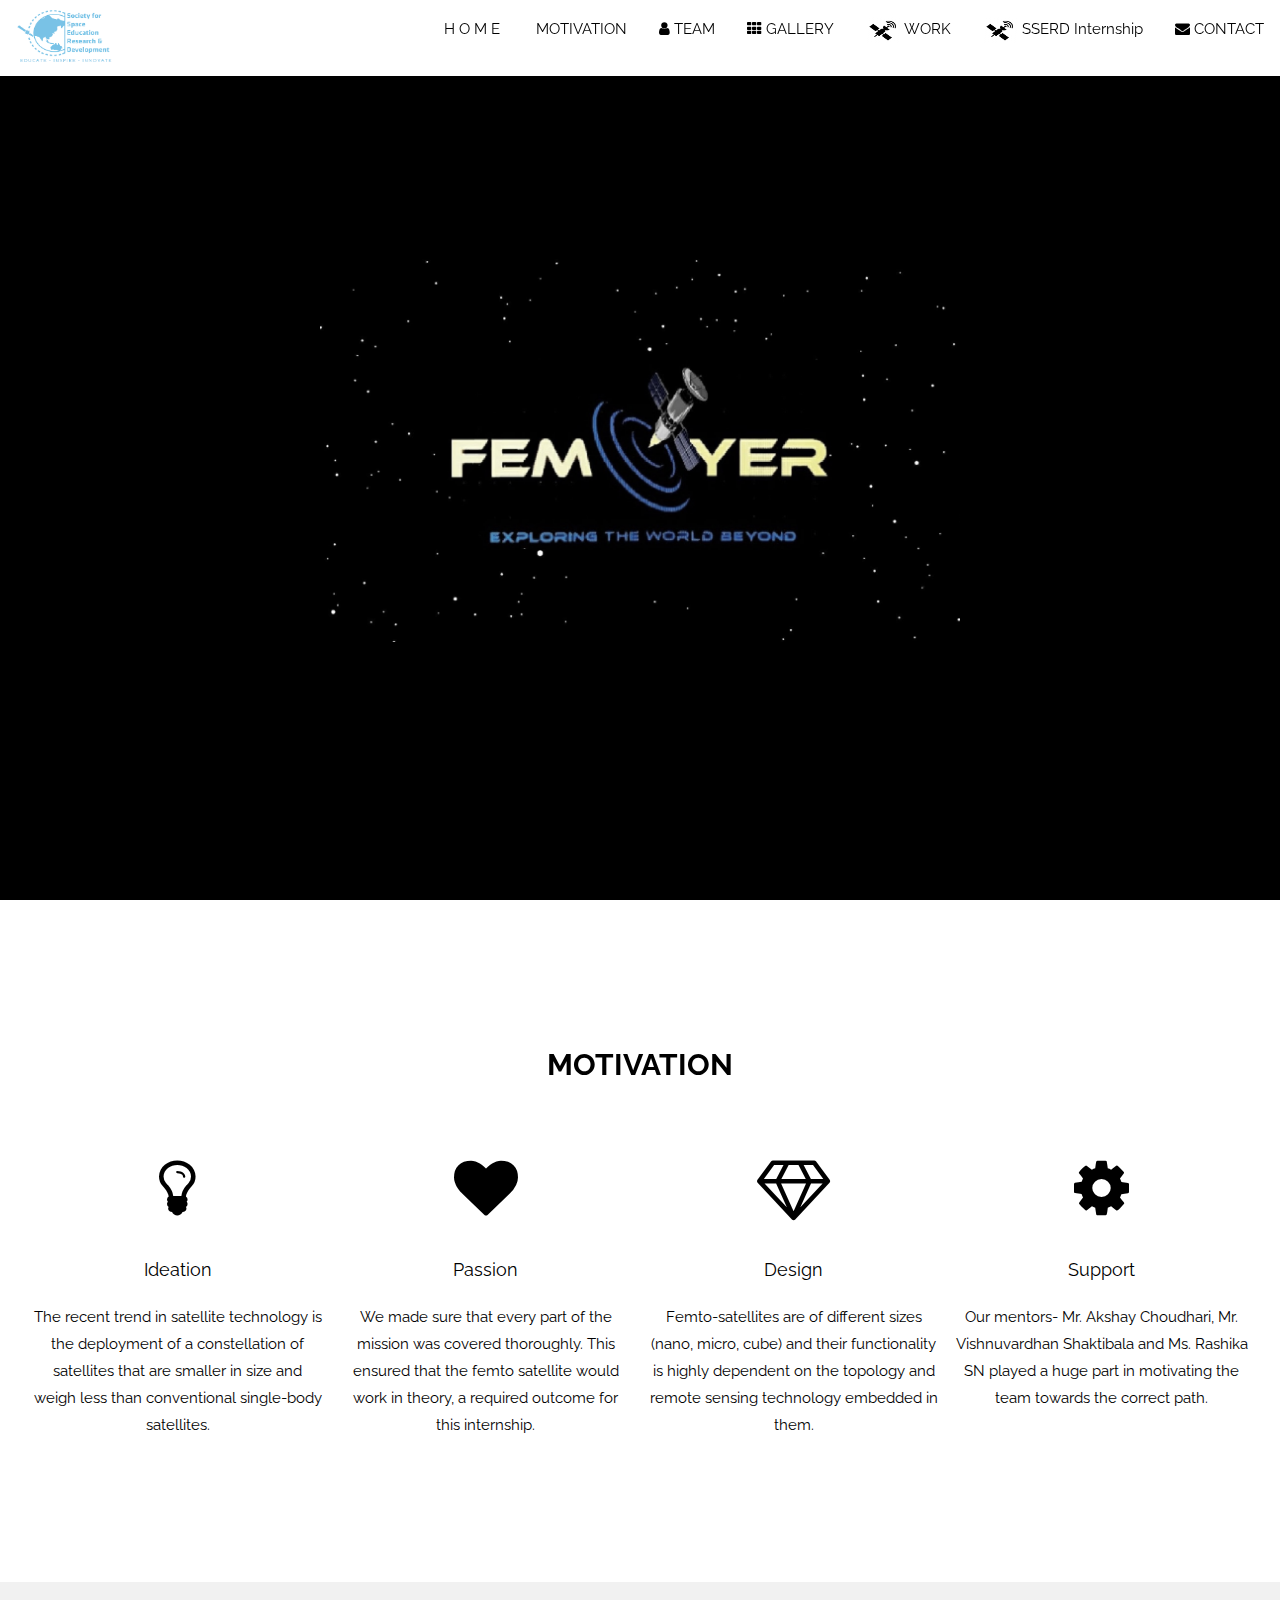
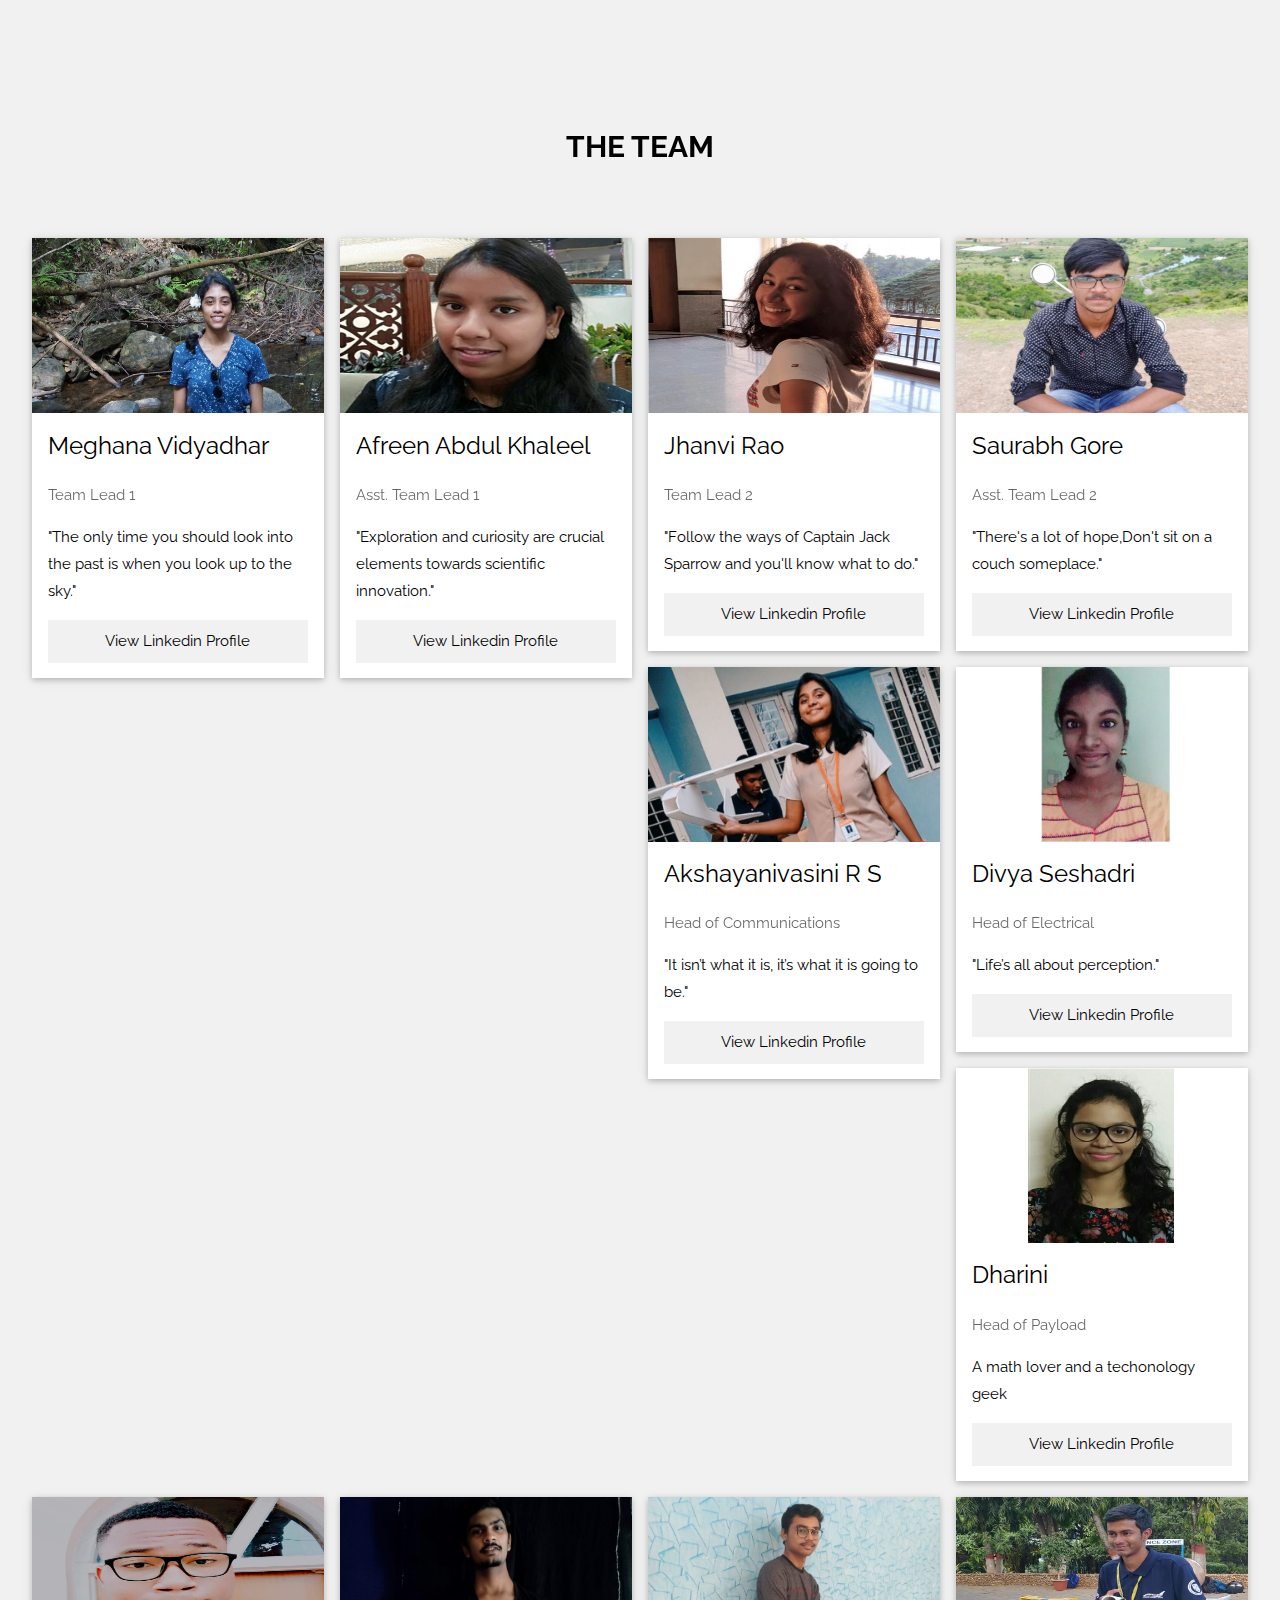
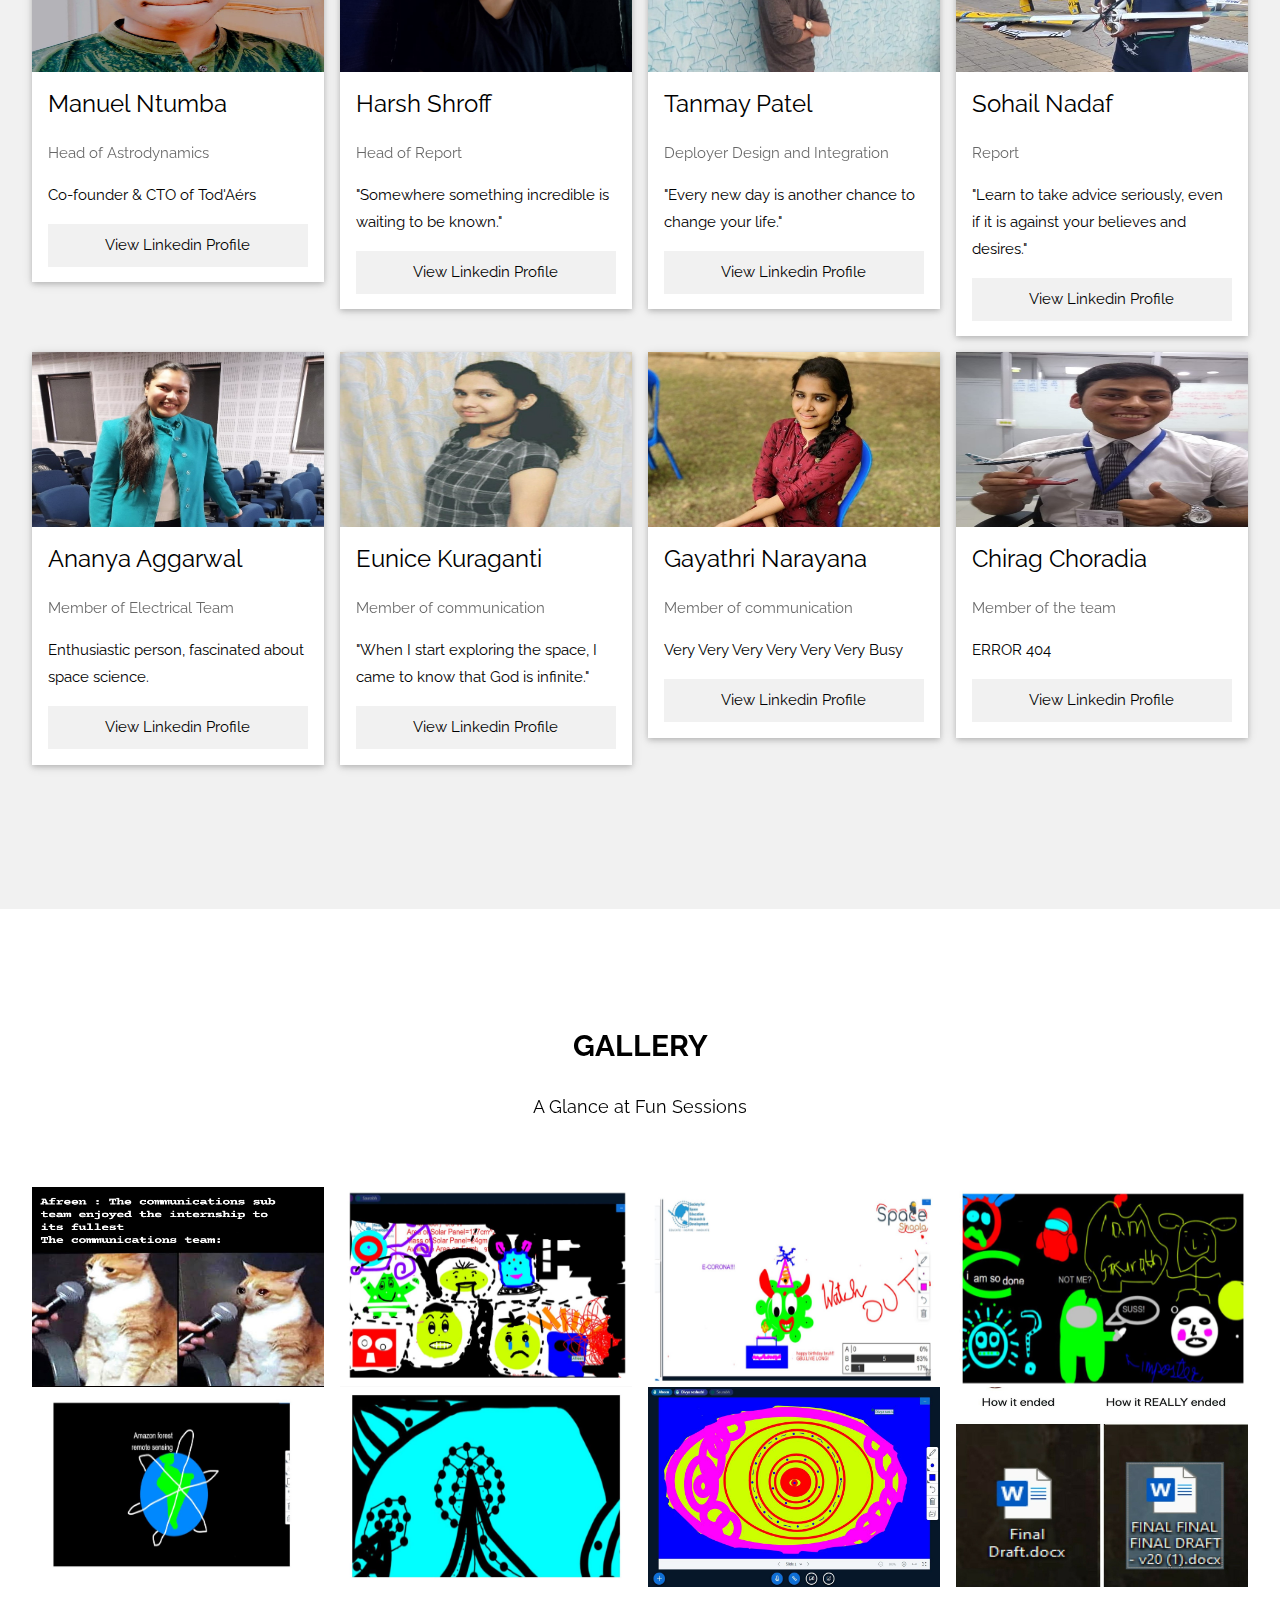
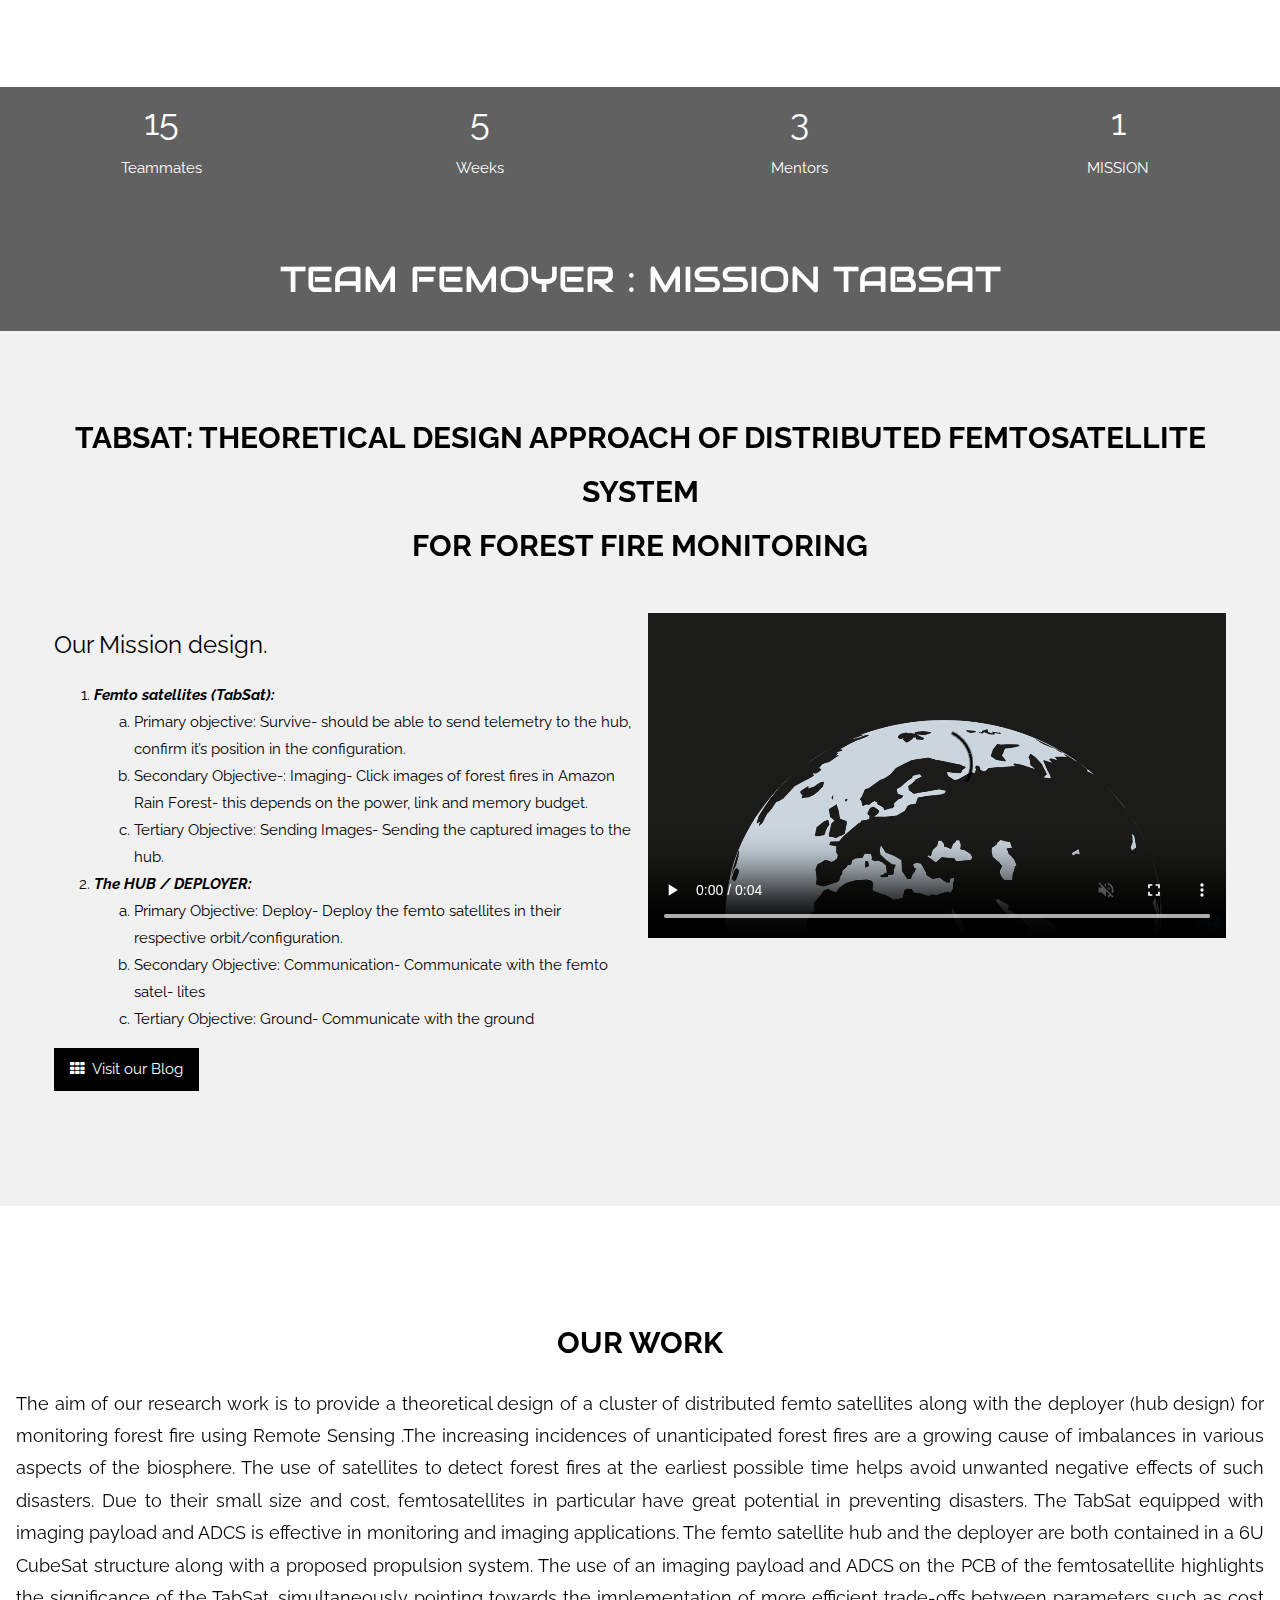
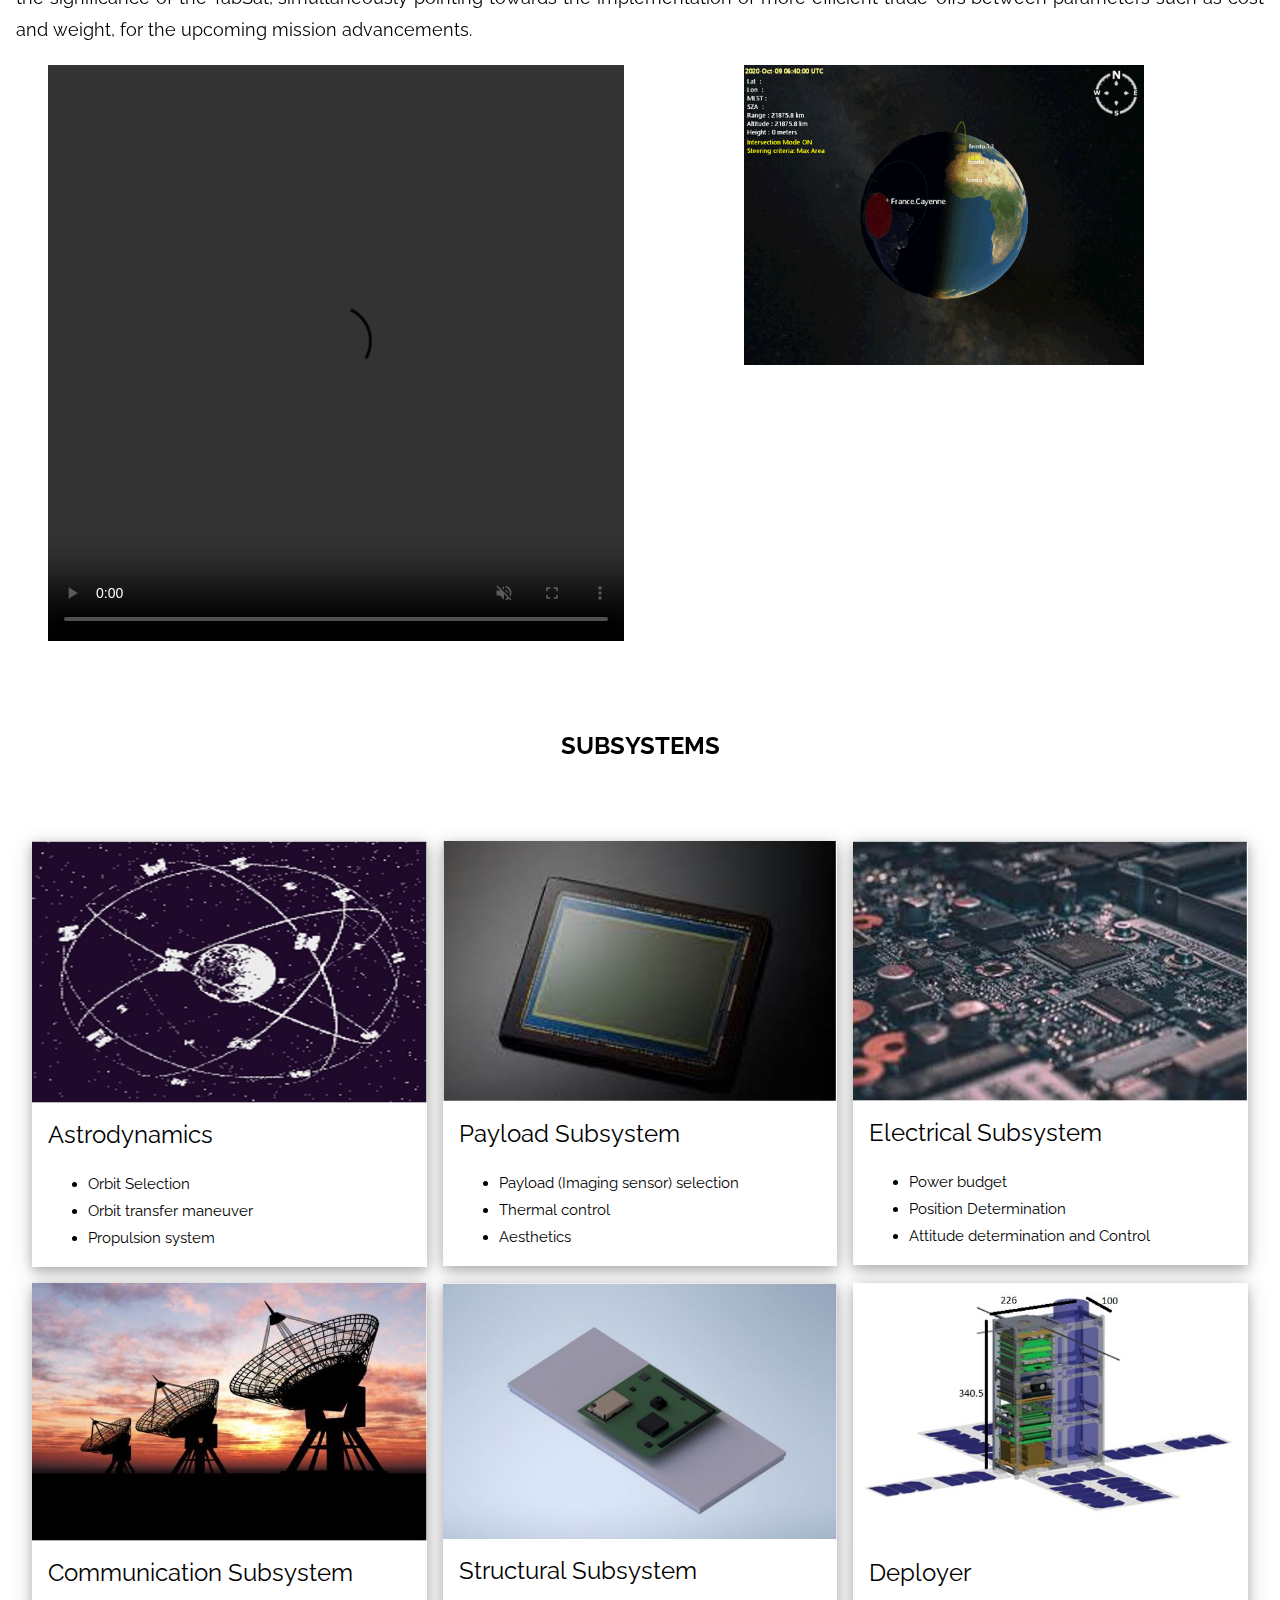
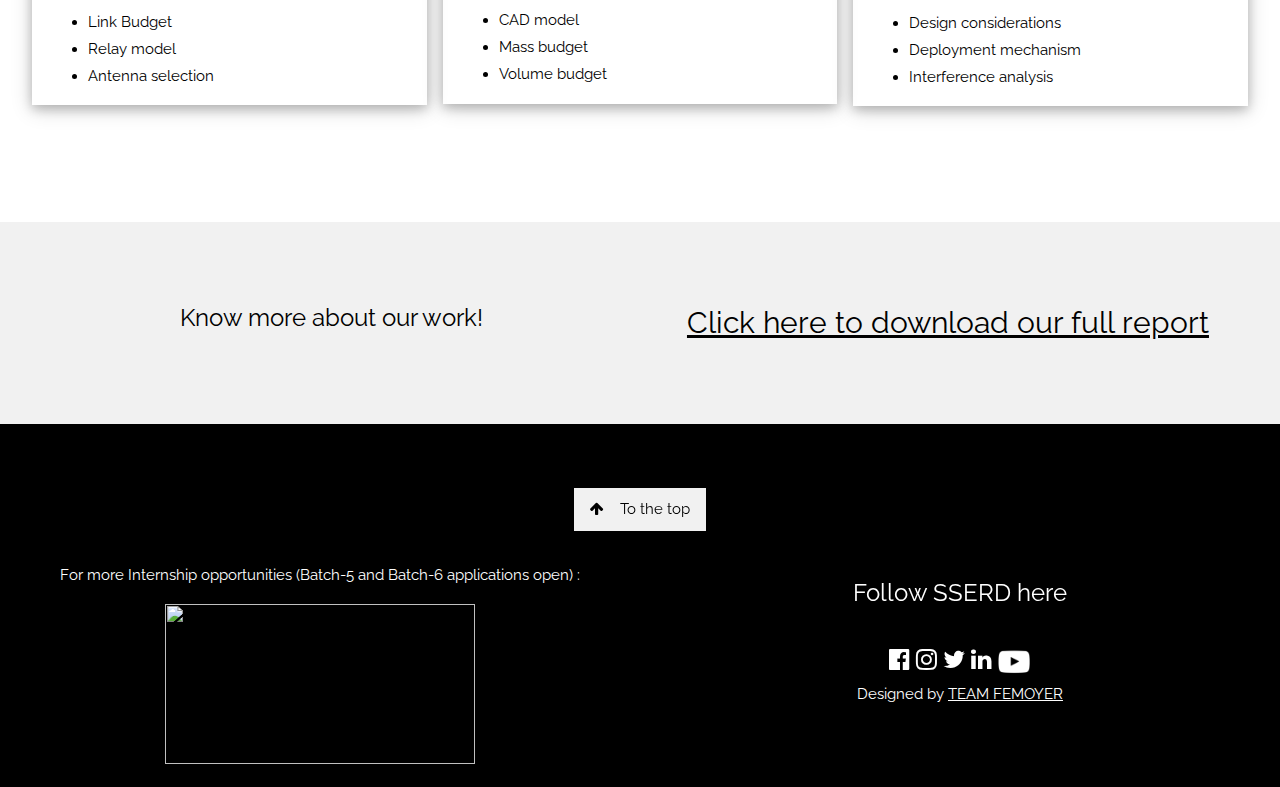
==== commit 41ce286f: "Add files via upload" ====
--- a/index.html
+++ b/index.html
@@ -1,741 +1,743 @@
-<!DOCTYPE html>
-<html>
-<title>FEMOYER</title>
-<meta charset="UTF-8">
-<meta name="viewport" content="width=device-width, initial-scale=1">
-
-<link rel="stylesheet" href="https://www.w3schools.com/w3css/4/w3.css">
-<link rel="stylesheet" href="https://fonts.googleapis.com/css?family=Raleway">
-<link rel="stylesheet" href="https://fonts.googleapis.com/css?family=Lato">
-<link rel="stylesheet" href="https://cdnjs.cloudflare.com/ajax/libs/font-awesome/4.7.0/css/font-awesome.min.css">
-<link href='https://fonts.googleapis.com/css?family=Audiowide' rel='stylesheet'>
-<link rel="stylesheet" href="css/bootstrap.min.css">
-<!-- style css -->
-<link rel="stylesheet" href="css/style.css">
-<!-- Responsive-->
-<link rel="stylesheet" href="css/responsive.css">
-<!-- fevicon -->
-<link rel="icon" href="images/fevicon.png" type="image/gif" />
-<!-- Scrollbar Custom CSS -->
-<link rel="stylesheet" href="css/jquery.mCustomScrollbar.min.css">
-<link rel="stylesheet" href="https://www.w3schools.com/w3css/4/w3.css">
-
-
-<style>
-body,h1,h2,h3,h4,h5,h6 {font-family: "Raleway", sans-serif}
-
-body, html {
-  height: 100%;
-  line-height: 1.8;
-}
-video {
-  width: 100%;
-  height: auto;
-}
-
-
-/* Full height image header */
-.container {
-  position: relative;
-  width: 100%;
-  max-width: 600px;
-}
-.overlay {
-  position: absolute; 
-  bottom: 0; 
-  background: rgb(0, 0, 0);
-  background: rgba(0, 0, 0, 0.5); /* Black see-through */
-  color: #f1f1f1; 
-  width: 100%;
-  transition: .5s ease;
-  opacity:0;
-  color: white;
-  font-size: 20px;
-  padding: 20px;
-  text-align: center;
-}
-.container:hover .overlay {
-  opacity: 1;
-}
-.bgimg-1 {
-  background-position: center;
-  background-repeat: no-repeat;
-  background-color: black;
-  background-size: 50%;
-  background-image: url("images/logo/Team Femoyer.jpg");
-  min-height: 100%;
-}
-
-
-.w3-bar .w3-button {
-  padding: 16px;
-}
-</style>
-<body>
-
-<!-- Navbar (sit on top) -->
-<div class="w3-top">
-  <div class="w3-bar w3-white w3-card" id="myNavbar">
-    <a href="https://www.sserd.org/internship/#" class="w3-hover-opacity w3-bar-item"><img src="images/sserd_logo.png" style="width: 100px;height:60px"></a>
-    
-    <!-- Right-sided navbar links -->
-    <div class="w3-right w3-hide-small">
-      <a href="#home" class="w3-bar-item w3-button w3-wide">HOME</a>
-      <a href="#about" class="w3-bar-item w3-button">MOTIVATION</a>
-      <a href="#team" class="w3-bar-item w3-button"><i class="fa fa-user"></i> TEAM</a>
-      <a href="#gallery" class="w3-bar-item w3-button"><i class="fa fa-th"></i> GALLERY</a>
-      <a href="#work" class="w3-bar-item w3-button"><img src="images/sat.png" style="width:35px;height:26px"></i> WORK</a>
-      <a href="https://sserd.org/internship" class="w3-bar-item w3-button"><img src="images/sat.png" style="width:35px;height:26px"></i> SSERD Internship</a>
-      <a href="#contact" class="w3-bar-item w3-button"><i class="fa fa-envelope"></i> CONTACT</a>
-    </div>
-    <!-- Hide right-floated links on small screens and replace them with a menu icon -->
-
-    <a href="javascript:void(0)" class="w3-bar-item w3-button w3-right w3-hide-large w3-hide-medium" onclick="w3_open()">
-      <i class="fa fa-bars"></i>
-    </a>
-  </div>
-</div>
-
-<!-- Sidebar on small screens when clicking the menu icon -->
-<nav class="w3-sidebar w3-bar-block w3-black w3-card w3-animate-left w3-hide-medium w3-hide-large" style="display:none" id="mySidebar">
-  <a href="javascript:void(0)" onclick="w3_close()" class="w3-bar-item w3-button w3-large w3-padding-16">Close ×</a>
-<a href="#home" onclick="w3_close()" class="w3-bar-item w3-button">HOME</a>
-  <a href="#about" onclick="w3_close()" class="w3-bar-item w3-button">MOTIVATION</a>
-  <a href="#team" onclick="w3_close()" class="w3-bar-item w3-button">TEAM</a>
-    <a href="#gallery" onclick="w3_close()" class="w3-bar-item w3-button">GALLERY</a>
-
-  <a href="#work" onclick="w3_close()" class="w3-bar-item w3-button">WORK</a>
-  <a href="#contact" onclick="w3_close()" class="w3-bar-item w3-button">CONTACT</a>
-</nav>
-
-<!-- Header with full-height image -->
-<header class="bgimg-1 w3-display-container w3-grayscale-min" id="home">
-</header>
-
-<!-- About Section -->
-<div class="w3-container" style="padding:128px 16px" id="about">
-  <h2 class="w3-center"><b>MOTIVATION</b></h2>
-  
-  <div class="w3-row-padding w3-center" style="margin-top:64px">
-    <div class="w3-quarter">
-      <i class="fa fa-lightbulb-o w3-margin-bottom w3-jumbo w3-center"></i>
-      <p class="w3-large">Ideation</p>
-      <p>The recent trend in satellite technology is the deployment of a constellation of 
-      satellites that are smaller in size and weigh less than conventional single-body
-      satellites.</p>
-    </div>
-    <div class="w3-quarter">
-      <i class="fa fa-heart w3-margin-bottom w3-jumbo"></i>
-      <p class="w3-large">Passion</p>
-      <p>We made sure that every part of the mission was covered thoroughly. This ensured that
-the femto satellite would work in theory, a required outcome for this internship.</p>
-    </div>
-    <div class="w3-quarter">
-      <i class="fa fa-diamond w3-margin-bottom w3-jumbo"></i>
-      <p class="w3-large">Design</p>
-      <p>Femto-satellites are of different sizes (nano, micro, cube) and their
-functionality is highly dependent on the topology and remote sensing technology
-embedded in them.</p>
-    </div>
-    <div class="w3-quarter">
-            <i class="fa fa-cog w3-margin-bottom w3-jumbo"></i>
-
-      <p class="w3-large">Support</p>
-      <p>Our mentors- Mr. Akshay Choudari, Mr.
-Vishnuvardhan Shaktibala and Ms. Rashika SN played a huge part in motivating
-the team towards the correct path.
-</p>
-    </div>
-  </div>
-</div>
-
-<!-- Team Section -->
-<div class="w3-container w3-light-grey" style="padding:128px 16px" id="team">
-  <h2 class="w3-center"><b>THE TEAM</b></h2>
-  
-  <div class="w3-row-padding" style="margin-top:64px">
-  
-    <div class="w3-col l3 m6 w3-margin-bottom">
-      <div class="w3-card w3-white">
-        <img src="images/MEGHANA VIDYADHAR.jpg" alt="Meghana" style="width:100%; height:175px">
-        <div class="w3-container">
-          <h3>Meghana Vidyadhar</h3>
-          <p class="w3-opacity">Team Lead 1</p>
-          <p>"The only time you should look into the past is when you look up to the sky."</p>
-          <p>
-      <form action="">
-        <input type="submit" value="View Linkedin Profile" class="w3-button w3-light-grey w3-block">
-      </form>
-      </p>
-        </div>
-      </div>
-    </div>
-    <div class="w3-col l3 m6 w3-margin-bottom">
-      <div class="w3-card w3-white">
-    <img src="images/AFREEN ABDUL KHALEEL.jpg" alt="Afreen" style="width:100%; height:175px">
-        <div class="w3-container">
-          <h3>Afreen Khaleel</h3>
-          <p class="w3-opacity">Asst. Team Lead 1</p>
-          <p>"Exploration and curiosity are crucial elements towards scientific innovation."</p>
-          <p>
-      <form action="https://www.linkedin.com/in/afreenabdulkhaleel">
-        <input type="submit" value="View Linkedin Profile" class="w3-button w3-light-grey w3-block">
-      </form>
-      </p>
-        </div>
-      </div>
-    </div>
-    <div class="w3-col l3 m6 w3-margin-bottom">
-      <div class="w3-card w3-white">
-        <img src="images/JHANVI SWAROOP RAO.jpg" alt="Jhanvi" style="width:100%; height:175px">
-        <div class="w3-container">
-          <h3>Jhanvi Rao</h3>
-          <p class="w3-opacity">Team Lead 2</p>
-          <p>"Follow the ways of Captain Jack Sparrow and you'll know what to do."</p>
-          <p>
-      <form action="https://www.linkedin.com/in/jhanvi-swaroop-rao-66a0291ba">
-        <input type="submit" value="View Linkedin Profile" class="w3-button w3-light-grey w3-block">
-      </form>
-      </p>
-        </div>
-      </div>
-    </div>
-    <div class="w3-col l3 m6 w3-margin-bottom">
-      <div class="w3-card w3-white">
-        <img src="images/SAURABH GORE.jpg" alt="Saurabh" style="width:100%; height:175px">
-        <div class="w3-container">
-          <h3>Saurabh Gore</h3>
-          <p class="w3-opacity">Asst. Team Lead 2</p>
-          <p>"There's a lot of hope,Don't sit on a couch someplace."</p>
-          <p>
-      <form action="http://linkedin.com/in/saurabh-gore-bb968a18b">
-        <input type="submit" value="View Linkedin Profile" class="w3-button w3-light-grey w3-block">
-      </form>
-      </p>
-        </div>
-      </div>
-    </div>
-  
-  <div class="w3-col l3 m6 w3-margin-bottom">
-      <div class="w3-card w3-white">
-        <img src="images/AKSHAYANIVASINI R S.jpg" alt="Akshayanivasini" style="width:100%; height:175px">
-        <div class="w3-container">
-          <h3>Akshayanivasini R S</h3>
-          <p class="w3-opacity">Head of Communications</p>
-          <p>"It isn’t what it is, it’s what it is going to be."</p>
-         
-          <p>
-      <form action="https://www.linkedin.com/in/akshayanivasini-saravanaraj-8682701b7">
-        <input type="submit" value="View Linkedin Profile" class="w3-button w3-light-grey w3-block">
-      </form>
-      </p>
-        </div>
-      </div>
-    </div>
-    <div class="w3-col l3 m6 w3-margin-bottom">
-      <div class="w3-card w3-white">
-    <img src="images/DIVYA SESHADRI.jpg" alt="Divya" style="width:100%; height:175px; "  >
-        <div class="w3-container">
-          <h3>Divya Seshadri</h3>
-          <p class="w3-opacity">Head of Electrical</p>
-          <p>"Life’s all about perception."</p>
-                    <p>
-      <form action="https://www.linkedin.com/in/divya-seshadri-m-023681196/">
-        <input type="submit" value="View Linkedin Profile" class="w3-button w3-light-grey w3-block">
-      </form>
-      </p>
-        </div>
-      </div>
-    </div>
-    <div class="w3-col l3 m6 w3-margin-bottom">
-      <div class="w3-card w3-white">
-        <img src="images/DHARINI.jpg" alt="Dharini" style="width:100%; height:175px" class="w3-right">
-        <div class="w3-container">
-          <h3>Dharini</h3>
-          <p class="w3-opacity">Head of Payload</p>
-          <p>A math lover and a techonology geek</p>
-
-          <p>
-      <form action="">
-        <input type="submit" value="View Linkedin Profile" class="w3-button w3-light-grey w3-block">
-      </form>
-      </p>
-        </div>
-      </div>
-    </div>
-    <div class="w3-col l3 m6 w3-margin-bottom">
-      <div class="w3-card w3-white">
-        <img src="images/MANUEL NTUMBA.jpg" alt="Saurabh" style="width:100%; height:175px">
-        <div class="w3-container">
-          <h3>Manuel Ntumba</h3>
-          <p class="w3-opacity">Head of Astrodynamics</p>
-          <p>Co-founder & CTO of Tod'Aérs</p>
-         
-          <p>
-      <form action="https://www.linkedin.com/in/manuel-ntumba-b4a1781b5">
-        <input type="submit" value="View Linkedin Profile" class="w3-button w3-light-grey w3-block">
-      </form>
-      </p>
-        </div>
-      </div>
-    </div>
-  
-  <div class="w3-col l3 m6 w3-margin-bottom">
-      <div class="w3-card w3-white">
-        <img src="images/HARSH SHROFF.jpg" alt="Harsh" style="width:100%; height:175px">
-        <div class="w3-container">
-          <h3>Harsh Shroff</h3>
-          <p class="w3-opacity">Head of Report</p>
-          <p>"Somewhere something incredible is waiting to be known."</p>
-          <p>
-      <form action="https://www.linkedin.com/in/harsh-shroff-3560391ba">
-        <input type="submit" value="View Linkedin Profile" class="w3-button w3-light-grey w3-block">
-      </form>
-      </p>
-        </div>
-      </div>
-    </div>
-    <div class="w3-col l3 m6 w3-margin-bottom">
-      <div class="w3-card w3-white">
-    <img src="images/TANMAY PATEL.jpg" alt="Tanmay" style="width:100%; height:175px">
-        <div class="w3-container">
-          <h3>Tanmay Patel</h3>
-          <p class="w3-opacity">Deployer Design and Integration</p>
-          <p>"Every new day is another chance to change your life."</p>
-          <p>
-      <form action="https://www.linkedin.com/in/tanmay-patel-526614171">
-        <input type="submit" value="View Linkedin Profile" class="w3-button w3-light-grey w3-block">
-      </form>
-      </p>
-        </div>
-      </div>
-    </div>
-    <div class="w3-col l3 m6 w3-margin-bottom">
-      <div class="w3-card w3-white">
-        <img src="images/SOHAIL NADAF.jpg" alt="Sohail" style="width:100%; height:175px">
-        <div class="w3-container">
-          <h3>Sohail Nadaf</h3>
-          <p class="w3-opacity">Report</p>
-          <p>"Learn to take advice seriously, even if it is against your believes and desires."</p>
-          <p>
-      <form action="http://www.linkedin.com/in/Sohail-Nadaf">
-        <input type="submit" value="View Linkedin Profile" class="w3-button w3-light-grey w3-block">
-      </form>
-      </p>
-        </div>
-      </div>
-    </div>
-    <div class="w3-col l3 m6 w3-margin-bottom">
-      <div class="w3-card w3-white">
-        <img src="images/ANANYA AGGARWAL.jpg" alt="Ananya" style="width:100%; height:175px">
-        <div class="w3-container">
-          <h3>Ananya Agarwal</h3>
-          <p class="w3-opacity">Member of Electrical Team</p>
-          <p>Enthusiastic person, fascinated about space science.</p>
-          <p>
-      <form action="https://www.linkedin.com/in/ananya-aggarwal-034647146">
-        <input type="submit" value="View Linkedin Profile" class="w3-button w3-light-grey w3-block">
-      </form>
-      </p>
-        </div>
-      </div>
-    </div>
-  
-  <div class="w3-col l3 m6 w3-margin-bottom">
-      <div class="w3-card w3-white">
-        <img src="images/EUNICE KURAGANTI.jpg" alt="Eunice" style="width:100%; height:175px">
-        <div class="w3-container">
-          <h3>Eunice Kurangati</h3>
-          <p class="w3-opacity">Member of communication</p>
-          <p>"When I start exploring the space, I came to know that God is infinite."</p>
-          <p>
-      <form action="https://www.linkedin.com/in/eunice-kuraganti-050998196">
-        <input type="submit" value="View Linkedin Profile" class="w3-button w3-light-grey w3-block">
-      </form>
-      </p>
-        </div>
-      </div>
-    </div>
-    <div class="w3-col l3 m6 w3-margin-bottom">
-      <div class="w3-card w3-white">
-    <img src="images/GAYATHRI NARAYANA.jpg" alt="Divya" style="width:100%; height:175px" align="center">
-        <div class="w3-container">
-          <h3>Gayathri Narayana</h3>
-          <p class="w3-opacity">Member of communication</p>
-          <p>Very Very Very Very Very Very Busy</p>
-         
-          <p>
-      <form action="https://www.linkedin.com/in/gayathri-narayana-y">
-        <input type="submit" value="View Linkedin Profile" class="w3-button w3-light-grey w3-block">
-      </form>
-      </p>
-        </div>
-      </div>
-    </div>
-    
-    <div class="w3-col l3 m6 w3-margin-bottom">
-      <div class="w3-card w3-white">
-        <img src="images/CHIRAG CHORADIA.jpg" alt="Chirag" style="width:100%; height:175px">
-        <div class="w3-container">
-          <h3>Chirag Choradia</h3>
-          <p class="w3-opacity">Member of the team</p>
-          <p>ERROR 404</p>
-          
-          <p>
-      <form action="https://www.linkedin.com/in/chirag-c-choradia">
-        <input type="submit" value="View Linkedin Profile" class="w3-button w3-light-grey w3-block">
-      </form>
-      </p>
-        </div>
-      </div>
-    </div>
-  
-  </div>
-</div>
-
-
-
-<!-- Work Section -->
-<div class="w3-container" style="padding:100px 16px" id="gallery">
-  <h2 class="w3-center"><b>GALLERY</b></h2>
-  <p class="w3-center w3-large">A Glance at Fun Sessions</p>
-
-  <div class="w3-row-padding" style="margin-top:64px">
-    <div class="w3-col l3 m6">
-      <img src="images/funs/catmeme.jpg" style="width:100%; height:200px" onclick="onClick(this)" class="w3-hover-opacity">
-    </div>
-    <div class="w3-col l3 m6">
-      <img src="images/funs/Slide1.jpg" style="width:100%; height:200px" onclick="onClick(this)" class="w3-hover-opacity">
-    </div>
-    <div class="w3-col l3 m6">
-      <img src="images/funs/Slide2.jpg" style="width:100%; height:200px" onclick="onClick(this)" class="w3-hover-opacity">
-    </div>
-    <div class="w3-col l3 m6">
-      <img src="images/funs/Slide3.jpg" style="width:100%; height:200px" onclick="onClick(this)" class="w3-hover-opacity">
-    </div>
-  <div class="w3-col l3 m6">
-      <img src="images/funs/Slide4.jpg" style="width:100%; height:200px" onclick="onClick(this)" class="w3-hover-opacity">
-    </div>
-  <div class="w3-col l3 m6">
-      <img src="images/funs/Slide5.jpg" style="width:100%; height:200px" onclick="onClick(this)" class="w3-hover-opacity">
-    </div>
-  <div class="w3-col l3 m6">
-      <img src="images/funs/Slide6.jpg" style="width:100%; height:200px" onclick="onClick(this)" class="w3-hover-opacity">
-    </div>
-  <div class="w3-col l3 m6">
-      <img src="images/funs/reportmeme.jpg" style="width:100%; height:200px" onclick="onClick(this)" class="w3-hover-opacity">
-    </div>
-  </div>
-</div>
-<!-- Promo Section "Statistics" -->
-<div class="w3-container w3-row w3-center w3-dark-grey" style="padding:3px 2px 0px" >
-  <div class="w3-quarter">
-    <span class="w3-xxlarge">15</span>
-    <br>Teammates
-  </div>
-  <div class="w3-quarter">
-    <span class="w3-xxlarge">5</span>
-    <br>Weeks
-  </div>
-  <div class="w3-quarter">
-    <span class="w3-xxlarge">3</span>
-    <br>Mentors
-  </div>
-  <div class="w3-quarter">
-    <span class="w3-xxlarge">1</span>
-    <br>MISSION
-  </div>
-</div>
-
-<div class="w3-container w3-dark-grey w3-center w3-xxlarge" style="padding:0px 6px 20px; font-family: 'Audiowide';font-size: 22px"> 
-    <br>TEAM FEMOYER : MISSION TABSAT</div>
-
-<!-- Promo Section - "We know design" -->
-<div class="w3-container w3-light-grey" style="padding:70px 16px" id="work">
-  <h2 class="w3-center"><b>TABSAT: THEORETICAL DESIGN APPROACH OF DISTRIBUTED FEMTOSATELLITE SYSTEM <br>FOR FOREST FIRE MONITORING</b></h2>
-  <div class="w3-row-padding" style="padding: 30px">
-    <div class="w3-col m6">
-      <h3>Our Mission design.</h3>
-      
-      <ol>
-      <li>
-        <b><i>Femto satellites (TabSat):</i></b>
-        <ol type="a">
-        <li>Primary objective: Survive- should be able to send telemetry to the hub,
-        confirm it’s position in the configuration.</li>
-        <li>Secondary Objective-: Imaging- Click images of forest fires in Amazon Rain
-        Forest- this depends on the power, link and memory budget.</li>
-        <li> Tertiary Objective: Sending Images- Sending the captured images to the
-        hub.</li>
-        </li>
-      </ol>
-        <li>
-        <b><i>The HUB / DEPLOYER: </i></b>
-        <ol type="a">
-        <li>Primary Objective: Deploy- Deploy the femto satellites in their respective
-        orbit/configuration.</li>
-        <li> Secondary Objective: Communication- Communicate with the femto satel-
-        lites</li>
-        <li> Tertiary Objective: Ground- Communicate with the ground</li>
-      </ol>
-        </li>
-      </ol>
-      <p><a href="#work2" class="w3-button w3-black"><i class="fa fa-th"> </i> View Our Work</a></p>
-    </div>
-    <div class="w3-col m6 w3-center">
-      <video width="520" height="440" controls autoplay muted loop>
-  <source src="video/mission.mp4" type="video/mp4">
-  </video>
-    </div>
-  </div>
-</div>
-
-<!-- Work Section -->
-<div class="w3-container" style="padding:100px 16px" >
-  <h2 class="w3-center"><b>OUR WORK</b></h2>
-  <p class=" w3-large" style="text-align: justify;
-  text-justify: inter-word;">The aim of our research work is to provide a theoretical design of a cluster of distributed femto satellites along with the deployer (hub design) for monitoring forest fire using Remote Sensing .The increasing
-    incidences of unanticipated forest fires are a growing cause of imbalances in various
-    aspects of the biosphere. 
-    The use of satellites to detect forest fires at the earliest possible time helps avoid unwanted negative effects of such disasters. Due to their small size and cost, femtosatellites in particular have great potential in preventing disasters. The TabSat equipped with
-    imaging payload and ADCS is effective in monitoring and imaging applications. The femto satellite hub and the
-    deployer are both contained in a 6U CubeSat structure along with a proposed propulsion system. The use of an imaging payload and ADCS on the PCB of the femtosatellite
-    highlights the significance of the TabSat, simultaneously pointing towards the implementation of more efficient trade-offs between parameters such as cost and weight, for
-    the upcoming mission advancements.</p>
-
-    <div class="w3-container">
-      <div class="w3-col m6 w3-center">
-        <div class="w3-container">
-        <video width="400" height="400" controls autoplay loop muted>
-        <source src="video/femtosat.mp4" type="video/mp4">
-        </video>
-      </div>
-      </div>
-
-      <div class="w3-col m6 w3-center">
-        <div class="w3-container">
-        <img src="images/astrodynamics.gif" style="width:400px;height:300px;">
-      </div>
-    </div>
-  </div>
-
-
-
-
-  <div class="w3-center w3-padding-64">
-  <h3 class="w3-center"><b>SUBSYSTEMS</b></h3>
-
-    </div>
-  <div class="w3-row-padding" id="work2">
-    
-
-    <div class="w3-third w3-margin-bottom">
-      <div class="w3-card-4">
-        <img src="images/a.jpg" alt="Mike" style="width:100%">
-        <div class="w3-container">
-          <h3>Astrodynamics</h3>
-          
-          <ul>
-            <li>Orbit Selection</li>
-            
-            <li>Orbit transfer maneuver</li>
-            <li> Propulsion system </li>
-          </ul>
-          
-        </div>
-      </div>
-    </div>
-          
-          
-
-    <div class="w3-third w3-margin-bottom">
-      <div class="w3-card-4">
-        <img src="images/p.jpg" alt="Mike" style="width:100%">
-        <div class="w3-container">
-          <h3>Payload Subsystem</h3>
-          <ul>
-            <li>Payload (Imaging sensor) selection</li>
-            <li>Thermal control</li>
-            <li> Aesthetics </li>
-            
-          </ul>
-        </div>
-      </div>
-    </div>
-
-    <div class="w3-third w3-margin-bottom">
-      <div class="w3-card-4">
-        <img src="images/e.jpg" alt="Jane" style="width:100%">
-        <div class="w3-container">
-          <h3>Electrical Subsystem</h3>
-          
-            
-            <ul >
-            <li>Power budget</li>
-            <li>Position Determination</li>
-            <li>Attitude determination and Control</li>
-          </ul>
-        </div>
-      </div>
-    </div>
-  </div>
-
-  <div class="w3-row-padding">
-    
-
-    <div class="w3-third w3-margin-bottom">
-      <div class="w3-card-4">
-        <img src="images/c.jpg" alt="John" style="width:100%">
-        <div class="w3-container">
-          <h3>Communication Subsystem</h3>
-           <ul >
-            <li>Link Budget</li>
-            <li>Relay model</li>
-            <li>Antenna selection</li>
-          </ul>
-        </div>
-      </div>
-    </div>
-
-    <div class="w3-third w3-margin-bottom">
-      <div class="w3-card-4">
-        <img src="images/s.jpg" alt="Mike" style="width:100%">
-        <div class="w3-container">
-          <h3> Structural Subsystem</h3>
-          <ul >
-            <li>CAD model</li>
-            <li>Mass budget</li>
-            <li>Volume budget</li>
-            
-          </ul>
-        </div>
-      </div>
-    </div>
-
-    <div class="w3-third w3-margin-bottom">
-      <div class="w3-card-4">
-        <img src="images/d.jpg" alt="Jane" style="width:100%">
-        <div class="w3-container">
-          <h3>Deployer</h3>
-           <ul >
-            <li>Design considerations</li>
-            <li>Deployment mechanism</li>
-            <li>Interference analysis</li>
-          </ul>
-        </div>
-      </div>
-    </div>
-  </div>
- 
-<!-- Modal for full size images on click
-<div id="modal01" class="w3-modal w3-black" onclick="this.style.display='none'">
-  <span class="w3-button w3-xxlarge w3-black w3-padding-large w3-display-topright" title="Close Modal Image">×</span>
-  <div class="w3-modal-content w3-animate-zoom w3-center w3-transparent w3-padding-64">
-    <img id="img01" class="w3-image">
-    <p id="caption" class="w3-opacity w3-large"></p>
-  </div>
-</div>-->
-</div>
-<!-- Report -->
-<div class="w3-container w3-light-grey w3-padding-64" id="work2">
-  <div class="w3-row-padding">
-    <div class="w3-col m6 w3-center">
-      <h3>Know more about our work!</h3>
-      
-    </div>
-    <div class="w3-col m6">
-    
-    <div style="text-align:center" class="w3-hover-opacity">
-      <h2> <a href="download1.html"> Click here to download our full report </a> </h2>
-  </div>
-    
-      
-    </div>
-  </div>
-</div>
-
-<!-- Pricing Section -->
-
-
-<!-- Contact Section -->
-
-
-<!-- Footer -->
-<footer class="w3-center w3-black w3-padding-64" id="contact">
-  <a href="#home" class="w3-button w3-light-grey"><i class="fa fa-arrow-up w3-margin-right"></i>To the top</a>
-  <div class="w3-xlarge w3-section">
-    <div class="w3-col m6">
-          <p style="font-size: 15px"> For more Internship opportunities (Batch-5 and Batch-6 applications open) :</p>
-
-      <a href="https://www.sserd.org/internship/#"><img class=" w3-hover-opacity" src="https://static.wixstatic.com/media/f3a806_ad806857793b459ea2c8bf87cc335454~mv2.png/v1/fill/w_440,h_248,al_c,q_85,usm_0.66_1.00_0.01/logo-white.webp" width="310" height="160"></a>
-    </div>
-    <div class="w3-col m6">
-    <p> Follow SSERD here</p>
-    <a href="https://www.facebook.com/sserd.org/"><i class="fa fa-facebook-official w3-hover-opacity"></i></a>
-    <a href="https://www.instagram.com/sserd_org/"><i class="fa fa-instagram w3-hover-opacity"></i></a>
-    <a href="https://twitter.com/sserd_org"><i class="fa fa-twitter w3-hover-opacity"></i></a>
-    <a href="https://www.linkedin.com/company/sserd"><i class="fa fa-linkedin w3-hover-opacity"></i></a>
-    <a href="https://youtube.com/sserd?sub_confirmation=1"><img class=" w3-hover-opacity" src="images/youtube.png" style="width:5%" ></a>
-  </div>
-  </div>
-  <p>Designed by <a href="" title="Team Femoyer" target="_blank" class="w3-hover-text-green">TEAM FEMOYER</a></p>
-</footer>
- 
-<script>
-// Modal Image Gallery
-function onClick(element) {
-  document.getElementById("img01").src = element.src;
-  document.getElementById("modal01").style.display = "block";
-  var captionText = document.getElementById("caption");
-  captionText.innerHTML = element.alt;
-}
-
-
-// Toggle between showing and hiding the sidebar when clicking the menu icon
-var mySidebar = document.getElementById("mySidebar");
-
-function w3_open() {
-  if (mySidebar.style.display === 'block') {
-    mySidebar.style.display = 'none';
-  } else {
-    mySidebar.style.display = 'block';
-  }
-}
-
-// Close the sidebar with the close button
-function w3_close() {
-    mySidebar.style.display = "none";
-}
-
-
-var slideIndex = 1;
-showDivs(slideIndex);
-
-function plusDivs(n) {
-  showDivs(slideIndex += n);
-}
-
-function currentDiv(n) {
-  showDivs(slideIndex = n);
-}
-
-function showDivs(n) {
-  var i;
-  var x = document.getElementsByClassName("mySlides");
-  var dots = document.getElementsByClassName("demo");
-  if (n > x.length) {slideIndex = 1}
-  if (n < 1) {slideIndex = x.length}
-  for (i = 0; i < x.length; i++) {
-    x[i].style.display = "none";  
-  }
-  for (i = 0; i < dots.length; i++) {
-    dots[i].className = dots[i].className.replace(" w3-white", "");
-  }
-  x[slideIndex-1].style.display = "block";  
-  dots[slideIndex-1].className += " w3-white";
-}
-
-</script>
-
-</body>
-</html>
+<!DOCTYPE html>
+<html>
+<title>FEMOYER</title>
+<meta charset="UTF-8">
+<meta name="viewport" content="width=device-width, initial-scale=1">
+
+<link rel="stylesheet" href="https://www.w3schools.com/w3css/4/w3.css">
+<link rel="stylesheet" href="https://fonts.googleapis.com/css?family=Raleway">
+<link rel="stylesheet" href="https://fonts.googleapis.com/css?family=Lato">
+<link rel="stylesheet" href="https://cdnjs.cloudflare.com/ajax/libs/font-awesome/4.7.0/css/font-awesome.min.css">
+<link href='https://fonts.googleapis.com/css?family=Audiowide' rel='stylesheet'>
+<link rel="stylesheet" href="css/bootstrap.min.css">
+<!-- style css -->
+<link rel="stylesheet" href="css/style.css">
+<!-- Responsive-->
+<link rel="stylesheet" href="css/responsive.css">
+<!-- fevicon -->
+<link rel="icon" href="images/fevicon.png" type="image/gif" />
+<!-- Scrollbar Custom CSS -->
+<link rel="stylesheet" href="css/jquery.mCustomScrollbar.min.css">
+<link rel="stylesheet" href="https://www.w3schools.com/w3css/4/w3.css">
+
+
+<style>
+body,h1,h2,h3,h4,h5,h6 {font-family: "Raleway", sans-serif}
+
+body, html {
+  height: 100%;
+  line-height: 1.8;
+}
+video {
+  width: 100%;
+  height: auto;
+}
+
+
+/* Full height image header */
+.container {
+  position: relative;
+  width: 100%;
+  max-width: 600px;
+}
+.overlay {
+  position: absolute; 
+  bottom: 0; 
+  background: rgb(0, 0, 0);
+  background: rgba(0, 0, 0, 0.5); /* Black see-through */
+  color: #f1f1f1; 
+  width: 100%;
+  transition: .5s ease;
+  opacity:0;
+  color: white;
+  font-size: 20px;
+  padding: 20px;
+  text-align: center;
+}
+.container:hover .overlay {
+  opacity: 1;
+}
+.bgimg-1 {
+  background-position: center;
+  background-repeat: no-repeat;
+  background-color: black;
+  background-size: 50%;
+  background-image: url("images/logo/Team Femoyer.jpg");
+  min-height: 100%;
+}
+
+
+.w3-bar .w3-button {
+  padding: 16px;
+}
+</style>
+<body>
+
+<!-- Navbar (sit on top) -->
+<div class="w3-top">
+  <div class="w3-bar w3-white w3-card" id="myNavbar">
+    <a href="https://www.sserd.org/internship/#" class="w3-hover-opacity w3-bar-item"><img src="images/sserd_logo.png" style="width: 100px;height:60px"></a>
+    
+    <!-- Right-sided navbar links -->
+    <div class="w3-right w3-hide-small">
+      <a href="#home" class="w3-bar-item w3-button w3-wide">HOME</a>
+      <a href="#about" class="w3-bar-item w3-button">MOTIVATION</a>
+      <a href="#team" class="w3-bar-item w3-button"><i class="fa fa-user"></i> TEAM</a>
+      <a href="#gallery" class="w3-bar-item w3-button"><i class="fa fa-th"></i> GALLERY</a>
+      <a href="#work" class="w3-bar-item w3-button"><img src="images/sat.png" style="width:35px;height:26px"></i> WORK</a>
+      <a href="https://www.sserd.org/internship/#" class="w3-bar-item w3-button"><img src="images/sat.png" style="width:35px;height:26px"></i> SSERD Internship</a>
+      <a href="#contact" class="w3-bar-item w3-button"><i class="fa fa-envelope"></i> CONTACT</a>
+    </div>
+    <!-- Hide right-floated links on small screens and replace them with a menu icon -->
+
+    <a href="javascript:void(0)" class="w3-bar-item w3-button w3-right w3-hide-large w3-hide-medium" onclick="w3_open()">
+      <i class="fa fa-bars"></i>
+    </a>
+  </div>
+</div>
+
+<!-- Sidebar on small screens when clicking the menu icon -->
+<nav class="w3-sidebar w3-bar-block w3-black w3-card w3-animate-left w3-hide-medium w3-hide-large" style="display:none" id="mySidebar">
+  <a href="javascript:void(0)" onclick="w3_close()" class="w3-bar-item w3-button w3-large w3-padding-16">Close ×</a>
+<a href="#home" onclick="w3_close()" class="w3-bar-item w3-button">HOME</a>
+  <a href="#about" onclick="w3_close()" class="w3-bar-item w3-button">MOTIVATION</a>
+  <a href="#team" onclick="w3_close()" class="w3-bar-item w3-button">TEAM</a>
+    <a href="#gallery" onclick="w3_close()" class="w3-bar-item w3-button">GALLERY</a>
+
+  <a href="#work" onclick="w3_close()" class="w3-bar-item w3-button">WORK</a>
+    <a href="https://www.sserd.org/internship/#" onclick="w3_close()" class="w3-bar-item w3-button">SSERD Internship</a>
+
+  <a href="#contact" onclick="w3_close()" class="w3-bar-item w3-button">CONTACT</a>
+</nav>
+
+<!-- Header with full-height image -->
+<header class="bgimg-1 w3-display-container w3-grayscale-min" id="home">
+</header>
+
+<!-- About Section -->
+<div class="w3-container" style="padding:128px 16px" id="about">
+  <h2 class="w3-center"><b>MOTIVATION</b></h2>
+  
+  <div class="w3-row-padding w3-center" style="margin-top:64px">
+    <div class="w3-quarter">
+      <i class="fa fa-lightbulb-o w3-margin-bottom w3-jumbo w3-center"></i>
+      <p class="w3-large">Ideation</p>
+      <p>The recent trend in satellite technology is the deployment of a constellation of 
+      satellites that are smaller in size and weigh less than conventional single-body
+      satellites.</p>
+    </div>
+    <div class="w3-quarter">
+      <i class="fa fa-heart w3-margin-bottom w3-jumbo"></i>
+      <p class="w3-large">Passion</p>
+      <p>We made sure that every part of the mission was covered thoroughly. This ensured that
+the femto satellite would work in theory, a required outcome for this internship.</p>
+    </div>
+    <div class="w3-quarter">
+      <i class="fa fa-diamond w3-margin-bottom w3-jumbo"></i>
+      <p class="w3-large">Design</p>
+      <p>Femto-satellites are of different sizes (nano, micro, cube) and their
+functionality is highly dependent on the topology and remote sensing technology
+embedded in them.</p>
+    </div>
+    <div class="w3-quarter">
+            <i class="fa fa-cog w3-margin-bottom w3-jumbo"></i>
+
+      <p class="w3-large">Support</p>
+      <p>Our mentors- Mr. Akshay Choudhari, Mr.
+Vishnuvardhan Shaktibala and Ms. Rashika SN played a huge part in motivating
+the team towards the correct path.
+</p>
+    </div>
+  </div>
+</div>
+
+<!-- Team Section -->
+<div class="w3-container w3-light-grey" style="padding:128px 16px" id="team">
+  <h2 class="w3-center"><b>THE TEAM</b></h2>
+  
+  <div class="w3-row-padding" style="margin-top:64px">
+  
+    <div class="w3-col l3 m6 w3-margin-bottom">
+      <div class="w3-card w3-white">
+        <img src="images/MEGHANA VIDYADHAR.jpg" alt="Meghana" style="width:100%; height:175px">
+        <div class="w3-container">
+          <h3>Meghana Vidyadhar</h3>
+          <p class="w3-opacity">Team Lead 1</p>
+          <p>"The only time you should look into the past is when you look up to the sky."</p>
+          <p>
+      <form action="https://www.linkedin.com/in/meghanavidyadhar/">
+        <input type="submit" value="View Linkedin Profile" class="w3-button w3-light-grey w3-block">
+      </form>
+      </p>
+        </div>
+      </div>
+    </div>
+    <div class="w3-col l3 m6 w3-margin-bottom">
+      <div class="w3-card w3-white">
+    <img src="images/AFREEN ABDUL KHALEEL.jpg" alt="Afreen" style="width:100%; height:175px">
+        <div class="w3-container">
+          <h3>Afreen Abdul Khaleel</h3>
+          <p class="w3-opacity">Asst. Team Lead 1</p>
+          <p>"Exploration and curiosity are crucial elements towards scientific innovation."</p>
+          <p>
+      <form action="https://www.linkedin.com/in/afreenabdulkhaleel">
+        <input type="submit" value="View Linkedin Profile" class="w3-button w3-light-grey w3-block">
+      </form>
+      </p>
+        </div>
+      </div>
+    </div>
+    <div class="w3-col l3 m6 w3-margin-bottom">
+      <div class="w3-card w3-white">
+        <img src="images/JHANVI SWAROOP RAO.jpg" alt="Jhanvi" style="width:100%; height:175px">
+        <div class="w3-container">
+          <h3>Jhanvi Rao</h3>
+          <p class="w3-opacity">Team Lead 2</p>
+          <p>"Follow the ways of Captain Jack Sparrow and you'll know what to do."</p>
+          <p>
+      <form action="https://www.linkedin.com/in/jhanvi-swaroop-rao-66a0291ba">
+        <input type="submit" value="View Linkedin Profile" class="w3-button w3-light-grey w3-block">
+      </form>
+      </p>
+        </div>
+      </div>
+    </div>
+    <div class="w3-col l3 m6 w3-margin-bottom">
+      <div class="w3-card w3-white">
+        <img src="images/SAURABH GORE.jpg" alt="Saurabh" style="width:100%; height:175px">
+        <div class="w3-container">
+          <h3>Saurabh Gore</h3>
+          <p class="w3-opacity">Asst. Team Lead 2</p>
+          <p>"There's a lot of hope,Don't sit on a couch someplace."</p>
+          <p>
+      <form action="http://linkedin.com/in/saurabh-gore-bb968a18b">
+        <input type="submit" value="View Linkedin Profile" class="w3-button w3-light-grey w3-block">
+      </form>
+      </p>
+        </div>
+      </div>
+    </div>
+  
+  <div class="w3-col l3 m6 w3-margin-bottom">
+      <div class="w3-card w3-white">
+        <img src="images/AKSHAYANIVASINI R S.jpg" alt="Akshayanivasini" style="width:100%; height:175px">
+        <div class="w3-container">
+          <h3>Akshayanivasini R S</h3>
+          <p class="w3-opacity">Head of Communications</p>
+          <p>"It isn’t what it is, it’s what it is going to be."</p>
+         
+          <p>
+      <form action="https://www.linkedin.com/in/akshayanivasini-saravanaraj-8682701b7">
+        <input type="submit" value="View Linkedin Profile" class="w3-button w3-light-grey w3-block">
+      </form>
+      </p>
+        </div>
+      </div>
+    </div>
+    <div class="w3-col l3 m6 w3-margin-bottom">
+      <div class="w3-card w3-white">
+    <img src="images/DIVYA.jpg" alt="Divya" style="width:100%; height:175px; "  >
+        <div class="w3-container">
+          <h3>Divya Seshadri</h3>
+          <p class="w3-opacity">Head of Electrical</p>
+          <p>"Life’s all about perception."</p>
+                    <p>
+      <form action="https://www.linkedin.com/in/divya-seshadri-m/">
+        <input type="submit" value="View Linkedin Profile" class="w3-button w3-light-grey w3-block">
+      </form>
+      </p>
+        </div>
+      </div>
+    </div>
+    <div class="w3-col l3 m6 w3-margin-bottom">
+      <div class="w3-card w3-white">
+        <img src="images/DHARINI.jpg" alt="Dharini" style="width:100%; height:175px" class="w3-right">
+        <div class="w3-container">
+          <h3>Dharini</h3>
+          <p class="w3-opacity">Head of Payload</p>
+          <p>A math lover and a techonology geek</p>
+
+          <p>
+      <form action="https://www.linkedin.com/in/dharini242001/">
+        <input type="submit" value="View Linkedin Profile" class="w3-button w3-light-grey w3-block">
+      </form>
+      </p>
+        </div>
+      </div>
+    </div>
+    <div class="w3-col l3 m6 w3-margin-bottom">
+      <div class="w3-card w3-white">
+        <img src="images/MANUEL NTUMBA.jpg" alt="Manuel" style="width:100%; height:175px">
+        <div class="w3-container">
+          <h3>Manuel Ntumba</h3>
+          <p class="w3-opacity">Head of Astrodynamics</p>
+          <p>Co-founder & CTO of Tod'Aérs</p>
+         
+          <p>
+      <form action="https://www.linkedin.com/in/manuel-ntumba-b4a1781b5">
+        <input type="submit" value="View Linkedin Profile" class="w3-button w3-light-grey w3-block">
+      </form>
+      </p>
+        </div>
+      </div>
+    </div>
+  
+  <div class="w3-col l3 m6 w3-margin-bottom">
+      <div class="w3-card w3-white">
+        <img src="images/HARSH SHROFF.jpg" alt="Harsh" style="width:100%; height:175px">
+        <div class="w3-container">
+          <h3>Harsh Shroff</h3>
+          <p class="w3-opacity">Head of Report</p>
+          <p>"Somewhere something incredible is waiting to be known."</p>
+          <p>
+      <form action="https://www.linkedin.com/in/harsh-shroff-3560391ba">
+        <input type="submit" value="View Linkedin Profile" class="w3-button w3-light-grey w3-block">
+      </form>
+      </p>
+        </div>
+      </div>
+    </div>
+    <div class="w3-col l3 m6 w3-margin-bottom">
+      <div class="w3-card w3-white">
+    <img src="images/TANMAY PATEL.jpg" alt="Tanmay" style="width:100%; height:175px">
+        <div class="w3-container">
+          <h3>Tanmay Patel</h3>
+          <p class="w3-opacity">Deployer Design and Integration</p>
+          <p>"Every new day is another chance to change your life."</p>
+          <p>
+      <form action="https://www.linkedin.com/in/tanmay-patel-526614171">
+        <input type="submit" value="View Linkedin Profile" class="w3-button w3-light-grey w3-block">
+      </form>
+      </p>
+        </div>
+      </div>
+    </div>
+    <div class="w3-col l3 m6 w3-margin-bottom">
+      <div class="w3-card w3-white">
+        <img src="images/SOHAIL NADAF.jpg" alt="Sohail" style="width:100%; height:175px">
+        <div class="w3-container">
+          <h3>Sohail Nadaf</h3>
+          <p class="w3-opacity">Report</p>
+          <p>"Learn to take advice seriously, even if it is against your believes and desires."</p>
+          <p>
+      <form action="http://www.linkedin.com/in/Sohail-Nadaf">
+        <input type="submit" value="View Linkedin Profile" class="w3-button w3-light-grey w3-block">
+      </form>
+      </p>
+        </div>
+      </div>
+    </div>
+    <div class="w3-col l3 m6 w3-margin-bottom">
+      <div class="w3-card w3-white">
+        <img src="images/ANANYA AGGARWAL.jpg" alt="Ananya" style="width:100%; height:175px">
+        <div class="w3-container">
+          <h3>Ananya Aggarwal</h3>
+          <p class="w3-opacity">Member of Electrical Team</p>
+          <p>Enthusiastic person, fascinated about space science.</p>
+          <p>
+      <form action="https://www.linkedin.com/in/ananya-aggarwal-034647146">
+        <input type="submit" value="View Linkedin Profile" class="w3-button w3-light-grey w3-block">
+      </form>
+      </p>
+        </div>
+      </div>
+    </div>
+  
+  <div class="w3-col l3 m6 w3-margin-bottom">
+      <div class="w3-card w3-white">
+        <img src="images/EUNICE KURAGANTI.jpg" alt="Eunice" style="width:100%; height:175px">
+        <div class="w3-container">
+          <h3>Eunice Kuraganti</h3>
+          <p class="w3-opacity">Member of communication</p>
+          <p>"When I start exploring the space, I came to know that God is infinite."</p>
+          <p>
+      <form action="https://www.linkedin.com/in/eunice-kuraganti-050998196">
+        <input type="submit" value="View Linkedin Profile" class="w3-button w3-light-grey w3-block">
+      </form>
+      </p>
+        </div>
+      </div>
+    </div>
+    <div class="w3-col l3 m6 w3-margin-bottom">
+      <div class="w3-card w3-white">
+    <img src="images/GAYATHRI NARAYANA.jpg" alt="Gayathri" style="width:100%; height:175px" align="center">
+        <div class="w3-container">
+          <h3>Gayathri Narayana</h3>
+          <p class="w3-opacity">Member of communication</p>
+          <p>Very Very Very Very Very Very Busy</p>
+         
+          <p>
+      <form action="https://www.linkedin.com/in/gayathri-narayana-y">
+        <input type="submit" value="View Linkedin Profile" class="w3-button w3-light-grey w3-block">
+      </form>
+      </p>
+        </div>
+      </div>
+    </div>
+    
+    <div class="w3-col l3 m6 w3-margin-bottom">
+      <div class="w3-card w3-white">
+        <img src="images/CHIRAG CHORADIA.jpg" alt="Chirag" style="width:100%; height:175px">
+        <div class="w3-container">
+          <h3>Chirag Choradia</h3>
+          <p class="w3-opacity">Member of the team</p>
+          <p>ERROR 404</p>
+          
+          <p>
+      <form action="https://www.linkedin.com/in/chirag-c-choradia">
+        <input type="submit" value="View Linkedin Profile" class="w3-button w3-light-grey w3-block">
+      </form>
+      </p>
+        </div>
+      </div>
+    </div>
+  
+  </div>
+</div>
+
+
+
+<!-- Work Section -->
+<div class="w3-container" style="padding:100px 16px" id="gallery">
+  <h2 class="w3-center"><b>GALLERY</b></h2>
+  <p class="w3-center w3-large">A Glance at Fun Sessions</p>
+
+  <div class="w3-row-padding" style="margin-top:64px">
+    <div class="w3-col l3 m6">
+      <img src="images/funs/catmeme.jpg" style="width:100%; height:200px" onclick="onClick(this)" class="w3-hover-opacity">
+    </div>
+    <div class="w3-col l3 m6">
+      <img src="images/funs/Slide1.jpg" style="width:100%; height:200px" onclick="onClick(this)" class="w3-hover-opacity">
+    </div>
+    <div class="w3-col l3 m6">
+      <img src="images/funs/Slide2.jpg" style="width:100%; height:200px" onclick="onClick(this)" class="w3-hover-opacity">
+    </div>
+    <div class="w3-col l3 m6">
+      <img src="images/funs/Slide3.jpg" style="width:100%; height:200px" onclick="onClick(this)" class="w3-hover-opacity">
+    </div>
+  <div class="w3-col l3 m6">
+      <img src="images/funs/Slide4.jpg" style="width:100%; height:200px" onclick="onClick(this)" class="w3-hover-opacity">
+    </div>
+  <div class="w3-col l3 m6">
+      <img src="images/funs/Slide5.jpg" style="width:100%; height:200px" onclick="onClick(this)" class="w3-hover-opacity">
+    </div>
+  <div class="w3-col l3 m6">
+      <img src="images/funs/Slide6.jpg" style="width:100%; height:200px" onclick="onClick(this)" class="w3-hover-opacity">
+    </div>
+  <div class="w3-col l3 m6">
+      <img src="images/funs/reportmeme.jpg" style="width:100%; height:200px" onclick="onClick(this)" class="w3-hover-opacity">
+    </div>
+  </div>
+</div>
+<!-- Promo Section "Statistics" -->
+<div class="w3-container w3-row w3-center w3-dark-grey" style="padding:3px 2px 0px" >
+  <div class="w3-quarter">
+    <span class="w3-xxlarge">15</span>
+    <br>Teammates
+  </div>
+  <div class="w3-quarter">
+    <span class="w3-xxlarge">5</span>
+    <br>Weeks
+  </div>
+  <div class="w3-quarter">
+    <span class="w3-xxlarge">3</span>
+    <br>Mentors
+  </div>
+  <div class="w3-quarter">
+    <span class="w3-xxlarge">1</span>
+    <br>MISSION
+  </div>
+</div>
+
+<div class="w3-container w3-dark-grey w3-center w3-xxlarge" style="padding:0px 6px 20px; font-family: 'Audiowide';font-size: 22px"> 
+    <br>TEAM FEMOYER : MISSION TABSAT</div>
+
+<!-- Promo Section - "We know design" -->
+<div class="w3-container w3-light-grey" style="padding:70px 16px" id="work">
+  <h2 class="w3-center"><b>TABSAT: THEORETICAL DESIGN APPROACH OF DISTRIBUTED FEMTOSATELLITE SYSTEM <br>FOR FOREST FIRE MONITORING</b></h2>
+  <div class="w3-row-padding" style="padding: 30px">
+    <div class="w3-col m6">
+      <h3>Our Mission design.</h3>
+      
+      <ol>
+      <li>
+        <b><i>Femto satellites (TabSat):</i></b>
+        <ol type="a">
+        <li>Primary objective: Survive- should be able to send telemetry to the hub,
+        confirm it’s position in the configuration.</li>
+        <li>Secondary Objective-: Imaging- Click images of forest fires in Amazon Rain
+        Forest- this depends on the power, link and memory budget.</li>
+        <li> Tertiary Objective: Sending Images- Sending the captured images to the
+        hub.</li>
+        </li>
+      </ol>
+        <li>
+        <b><i>The HUB / DEPLOYER: </i></b>
+        <ol type="a">
+        <li>Primary Objective: Deploy- Deploy the femto satellites in their respective
+        orbit/configuration.</li>
+        <li> Secondary Objective: Communication- Communicate with the femto satel-
+        lites</li>
+        <li> Tertiary Objective: Ground- Communicate with the ground</li>
+      </ol>
+        </li>
+      </ol>
+      <p><a href="https://www.sserd.org/2020/11/13/mission-tabsat-a-femtosatellite-mission-sserd-online-space-research-internship/" class="w3-button w3-black"><i class="fa fa-th"> </i> Visit our Blog</a></p>
+    </div>
+    <div class="w3-col m6 w3-center">
+      <video width="520" height="440" controls autoplay muted loop>
+  <source src="video/mission.mp4" type="video/mp4">
+  </video>
+    </div>
+  </div>
+</div>
+
+<!-- Work Section -->
+<div class="w3-container" style="padding:100px 16px" >
+  <h2 class="w3-center"><b>OUR WORK</b></h2>
+  <p class=" w3-large" style="text-align: justify;
+  text-justify: inter-word;">The aim of our research work is to provide a theoretical design of a cluster of distributed femto satellites along with the deployer (hub design) for monitoring forest fire using Remote Sensing .The increasing
+    incidences of unanticipated forest fires are a growing cause of imbalances in various
+    aspects of the biosphere. 
+    The use of satellites to detect forest fires at the earliest possible time helps avoid unwanted negative effects of such disasters. Due to their small size and cost, femtosatellites in particular have great potential in preventing disasters. The TabSat equipped with
+    imaging payload and ADCS is effective in monitoring and imaging applications. The femto satellite hub and the
+    deployer are both contained in a 6U CubeSat structure along with a proposed propulsion system. The use of an imaging payload and ADCS on the PCB of the femtosatellite
+    highlights the significance of the TabSat, simultaneously pointing towards the implementation of more efficient trade-offs between parameters such as cost and weight, for
+    the upcoming mission advancements.</p>
+
+    <div class="w3-container">
+      <div class="w3-col m6 w3-center">
+        <div class="w3-container">
+        <video width="400" height="400" controls autoplay loop muted>
+        <source src="video/femtosat.mp4" type="video/mp4">
+        </video>
+      </div>
+      </div>
+
+      <div class="w3-col m6 w3-center">
+        <div class="w3-container">
+        <img src="images/astrodynamics.gif" style="width:400px;height:300px;">
+      </div>
+    </div>
+  </div>
+
+
+
+
+  <div class="w3-center w3-padding-64">
+  <h3 class="w3-center"><b>SUBSYSTEMS</b></h3>
+
+    </div>
+  <div class="w3-row-padding" id="work2">
+    
+
+    <div class="w3-third w3-margin-bottom">
+      <div class="w3-card-4">
+        <img src="images/astro.jpg" alt="Astrodynamics" style="width:100%">
+        <div class="w3-container">
+          <h3>Astrodynamics</h3>
+          
+          <ul>
+            <li>Orbit Selection</li>
+            
+            <li>Orbit transfer maneuver</li>
+            <li> Propulsion system </li>
+          </ul>
+          
+        </div>
+      </div>
+    </div>
+          
+          
+
+    <div class="w3-third w3-margin-bottom">
+      <div class="w3-card-4">
+        <img src="images/payload.jpg" alt="Payload Subsystem" style="width:100%">
+        <div class="w3-container">
+          <h3>Payload Subsystem</h3>
+          <ul>
+            <li>Payload (Imaging sensor) selection</li>
+            <li>Thermal control</li>
+            <li> Aesthetics </li>
+            
+          </ul>
+        </div>
+      </div>
+    </div>
+
+    <div class="w3-third w3-margin-bottom">
+      <div class="w3-card-4">
+        <img src="images/elec.jpg" alt="Electrical Subsystem" style="width:100%">
+        <div class="w3-container">
+          <h3>Electrical Subsystem</h3>
+          
+            
+            <ul >
+            <li>Power budget</li>
+            <li>Position Determination</li>
+            <li>Attitude determination and Control</li>
+          </ul>
+        </div>
+      </div>
+    </div>
+  </div>
+
+  <div class="w3-row-padding">
+    
+
+    <div class="w3-third w3-margin-bottom">
+      <div class="w3-card-4">
+        <img src="images/comm.jpg" alt="Communication Subsystem" style="width:100%">
+        <div class="w3-container">
+          <h3>Communication Subsystem</h3>
+           <ul >
+            <li>Link Budget</li>
+            <li>Relay model</li>
+            <li>Antenna selection</li>
+          </ul>
+        </div>
+      </div>
+    </div>
+
+    <div class="w3-third w3-margin-bottom">
+      <div class="w3-card-4">
+        <img src="images/struct.jpg" alt="Structural Subsystem" style="width:100%">
+        <div class="w3-container">
+          <h3> Structural Subsystem</h3>
+          <ul >
+            <li>CAD model</li>
+            <li>Mass budget</li>
+            <li>Volume budget</li>
+            
+          </ul>
+        </div>
+      </div>
+    </div>
+
+    <div class="w3-third w3-margin-bottom">
+      <div class="w3-card-4">
+        <img src="images/deployer.jpg" alt="Deployer" style="width:100%">
+        <div class="w3-container">
+          <h3>Deployer</h3>
+           <ul >
+            <li>Design considerations</li>
+            <li>Deployment mechanism</li>
+            <li>Interference analysis</li>
+          </ul>
+        </div>
+      </div>
+    </div>
+  </div>
+ 
+<!-- Modal for full size images on click
+<div id="modal01" class="w3-modal w3-black" onclick="this.style.display='none'">
+  <span class="w3-button w3-xxlarge w3-black w3-padding-large w3-display-topright" title="Close Modal Image">×</span>
+  <div class="w3-modal-content w3-animate-zoom w3-center w3-transparent w3-padding-64">
+    <img id="img01" class="w3-image">
+    <p id="caption" class="w3-opacity w3-large"></p>
+  </div>
+</div>-->
+</div>
+<!-- Report -->
+<div class="w3-container w3-light-grey w3-padding-64" id="work2">
+  <div class="w3-row-padding">
+    <div class="w3-col m6 w3-center">
+      <h3>Know more about our work!</h3>
+      
+    </div>
+    <div class="w3-col m6">
+    
+    <div style="text-align:center" class="w3-hover-opacity">
+      <h2> <a href="download1.html"> Click here to download our full report </a> </h2>
+  </div>
+    
+      
+    </div>
+  </div>
+</div>
+
+<!-- Pricing Section -->
+
+
+<!-- Contact Section -->
+
+
+<!-- Footer -->
+<footer class="w3-center w3-black w3-padding-64" id="contact">
+  <a href="#home" class="w3-button w3-light-grey"><i class="fa fa-arrow-up w3-margin-right"></i>To the top</a>
+  <div class="w3-xlarge w3-section">
+    <div class="w3-col m6">
+          <p style="font-size: 15px"> For more Internship opportunities (Batch-5 and Batch-6 applications open) :</p>
+
+      <a href="https://www.sserd.org/internship/#"><img class=" w3-hover-opacity" src="https://static.wixstatic.com/media/f3a806_ad806857793b459ea2c8bf87cc335454~mv2.png/v1/fill/w_440,h_248,al_c,q_85,usm_0.66_1.00_0.01/logo-white.webp" width="310" height="160"></a>
+    </div>
+    <div class="w3-col m6">
+    <p> Follow SSERD here</p>
+    <a href="https://www.facebook.com/sserd.org/"><i class="fa fa-facebook-official w3-hover-opacity"></i></a>
+    <a href="https://www.instagram.com/sserd_org/"><i class="fa fa-instagram w3-hover-opacity"></i></a>
+    <a href="https://twitter.com/sserd_org"><i class="fa fa-twitter w3-hover-opacity"></i></a>
+    <a href="https://www.linkedin.com/company/sserd"><i class="fa fa-linkedin w3-hover-opacity"></i></a>
+    <a href="https://youtube.com/sserd?sub_confirmation=1"><img class=" w3-hover-opacity" src="images/youtube.png" style="width:5%" ></a>
+  </div>
+  </div>
+  <p>Designed by <a href="" title="Team Femoyer" target="_blank" class="w3-hover-text-green">TEAM FEMOYER</a></p>
+</footer>
+ 
+<script>
+// Modal Image Gallery
+function onClick(element) {
+  document.getElementById("img01").src = element.src;
+  document.getElementById("modal01").style.display = "block";
+  var captionText = document.getElementById("caption");
+  captionText.innerHTML = element.alt;
+}
+
+
+// Toggle between showing and hiding the sidebar when clicking the menu icon
+var mySidebar = document.getElementById("mySidebar");
+
+function w3_open() {
+  if (mySidebar.style.display === 'block') {
+    mySidebar.style.display = 'none';
+  } else {
+    mySidebar.style.display = 'block';
+  }
+}
+
+// Close the sidebar with the close button
+function w3_close() {
+    mySidebar.style.display = "none";
+}
+
+
+var slideIndex = 1;
+showDivs(slideIndex);
+
+function plusDivs(n) {
+  showDivs(slideIndex += n);
+}
+
+function currentDiv(n) {
+  showDivs(slideIndex = n);
+}
+
+function showDivs(n) {
+  var i;
+  var x = document.getElementsByClassName("mySlides");
+  var dots = document.getElementsByClassName("demo");
+  if (n > x.length) {slideIndex = 1}
+  if (n < 1) {slideIndex = x.length}
+  for (i = 0; i < x.length; i++) {
+    x[i].style.display = "none";  
+  }
+  for (i = 0; i < dots.length; i++) {
+    dots[i].className = dots[i].className.replace(" w3-white", "");
+  }
+  x[slideIndex-1].style.display = "block";  
+  dots[slideIndex-1].className += " w3-white";
+}
+
+</script>
+
+</body>
+</html>
